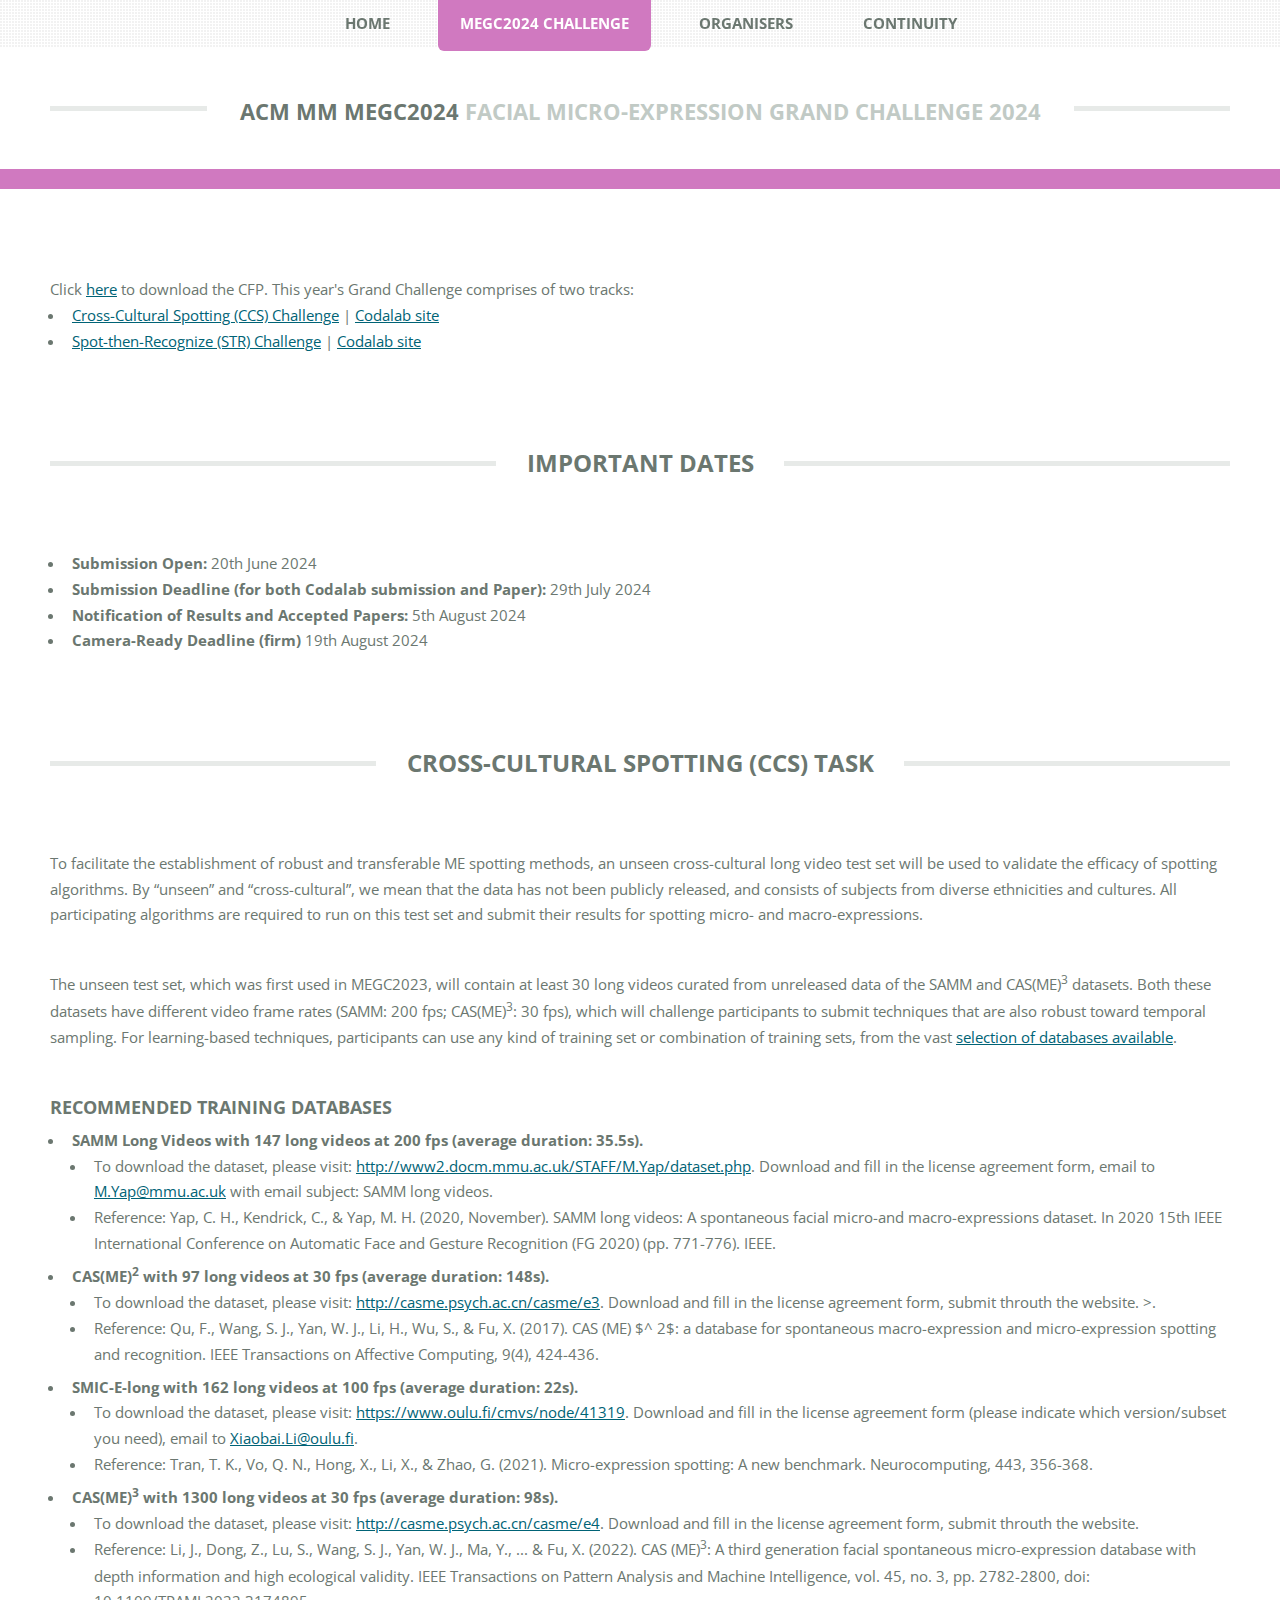
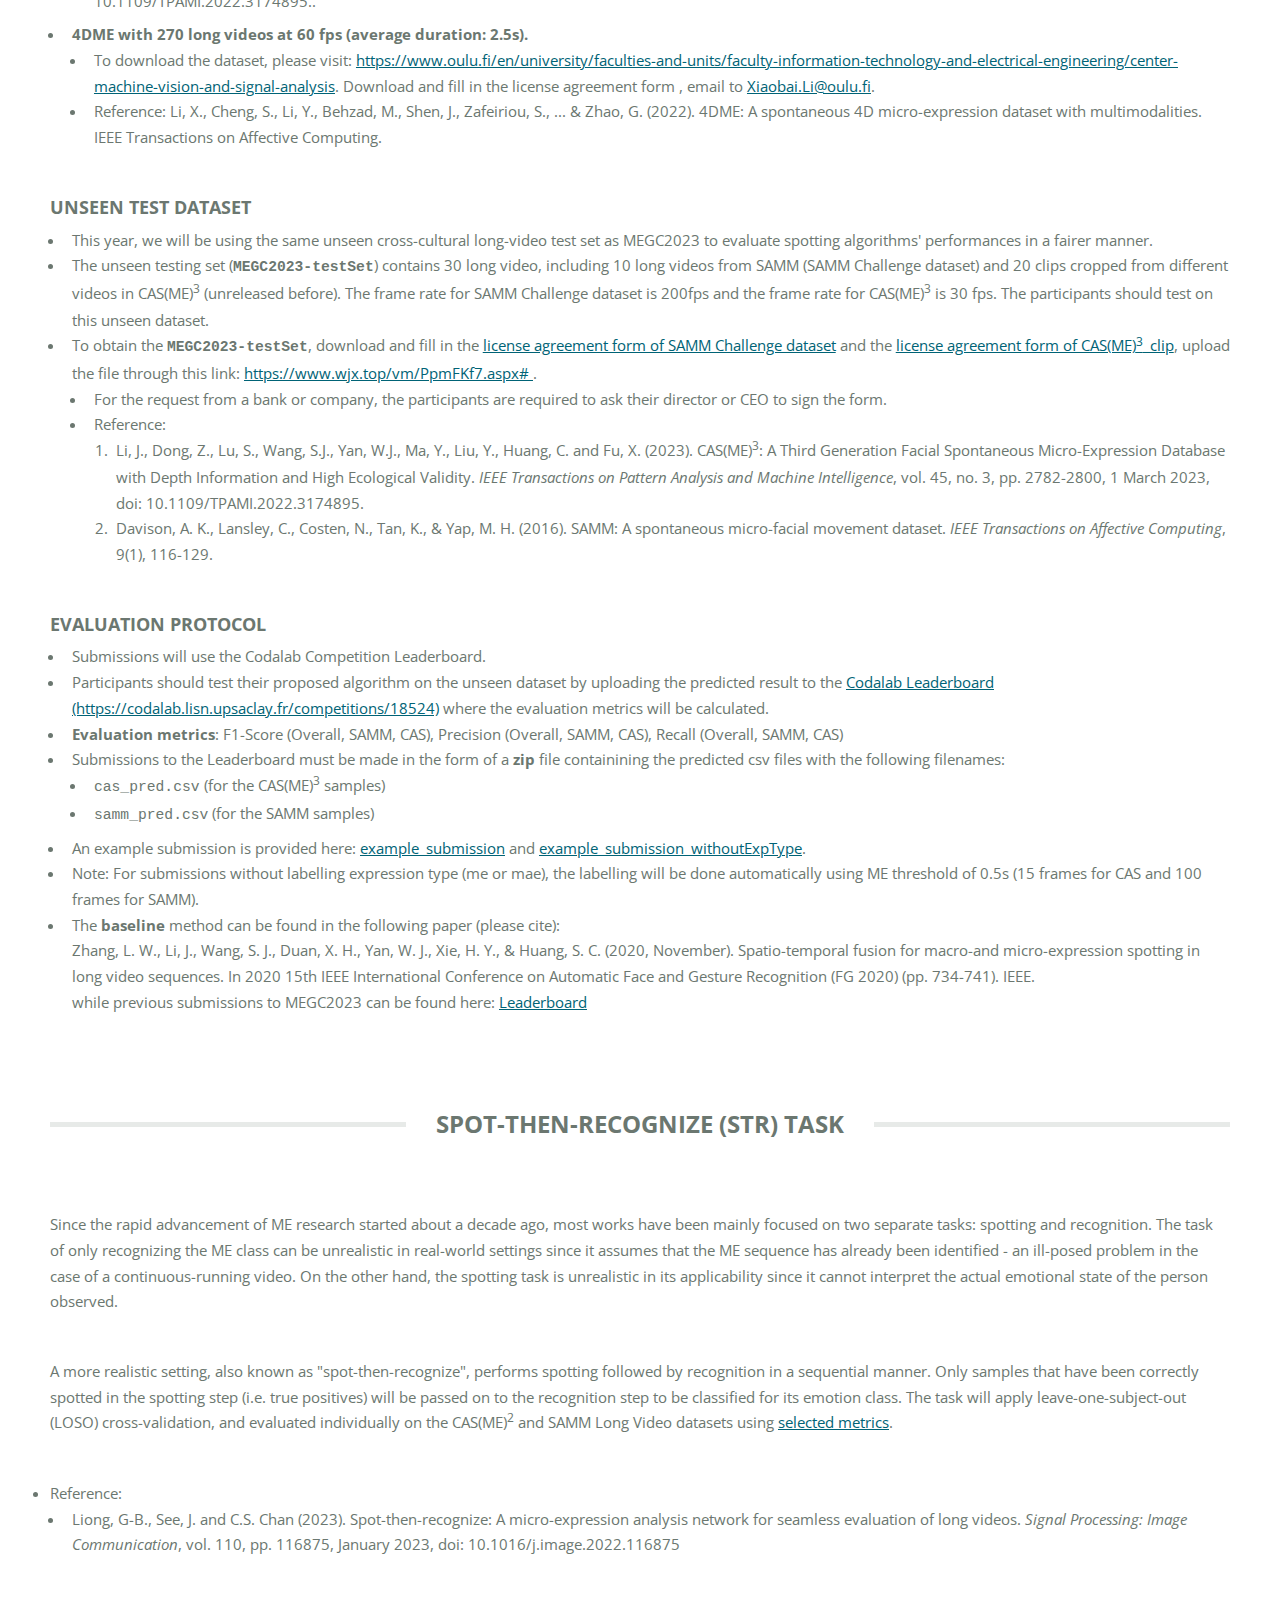
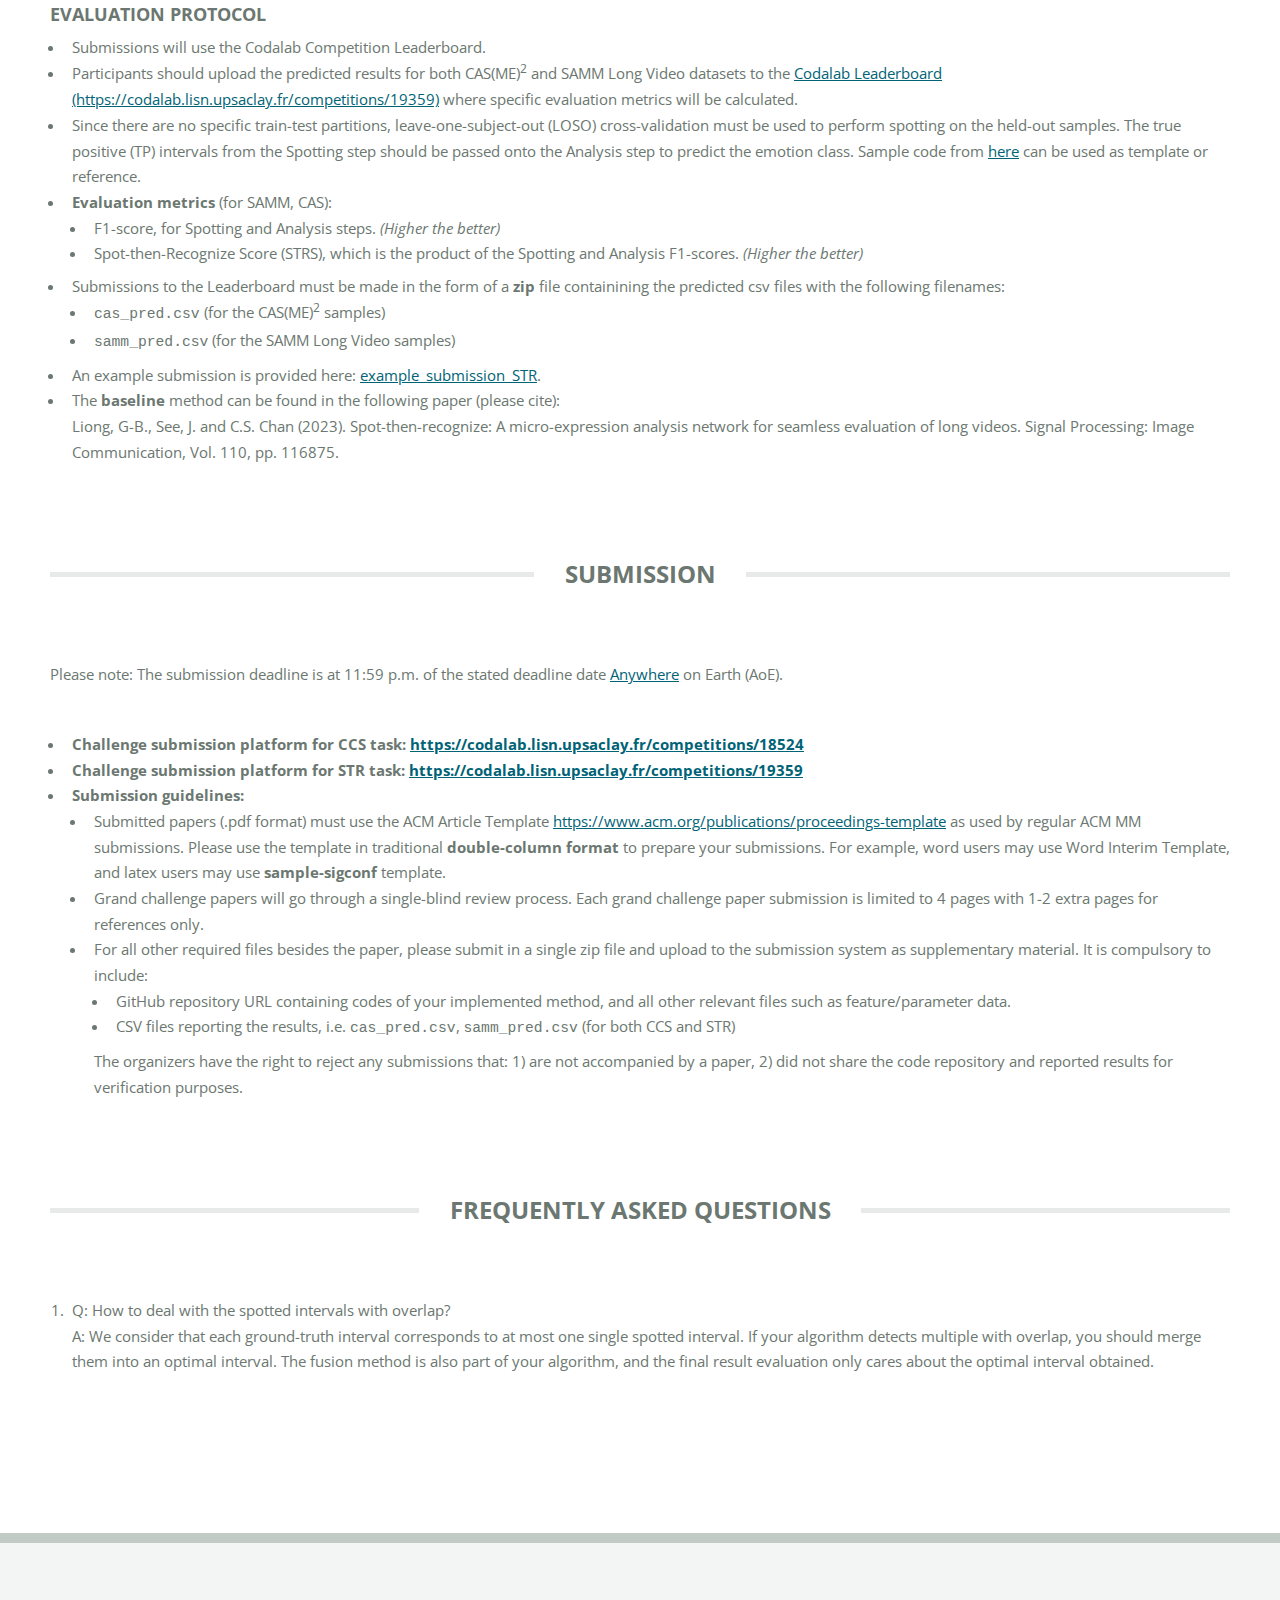
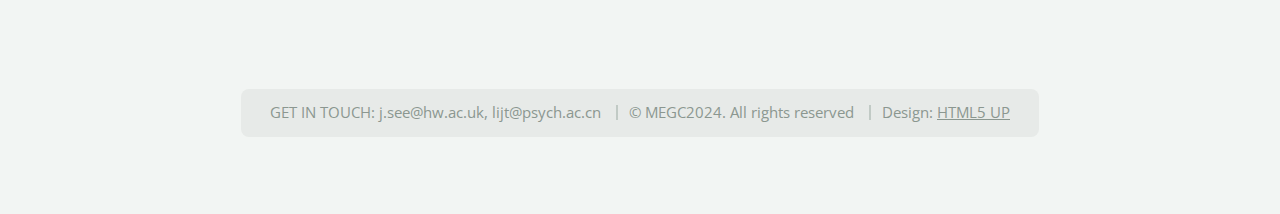
==== challenge.html @ a8433adb "update content" ====
<!DOCTYPE HTML>
<!--
	TXT by HTML5 UP
	html5up.net | @ajlkn
	Free for personal and commercial use under the CCA 3.0 license (html5up.net/license)
-->
<html xmlns="http://www.w3.org/1999/html">
<head>
    <title>ACMMM MEGC2024</title>
    <meta charset="utf-8"/>
    <meta content="width=device-width, initial-scale=1, user-scalable=no" name="viewport"/>
    <link href="assets/css/main.css" rel="stylesheet"/>
</head>
<body class="is-preload">
<div id="page-wrapper">

    <!-- Header -->
    <header id="header">
        <div class="logo container">
            <div>
                <h1><a href="index.html" id="logo">ACM MM MEGC2024 </a></h1>
                <p>Facial Micro-Expression Grand Challenge 2024</p>
            </div>
        </div>
    </header>

    <!-- Nav -->
    <nav id="nav">
        <ul>
            <li><a href="index.html">Home</a></li>
<!--            <li><a href="workshop.html">FME'22 Workshop</a>-->
<!--                <ul>-->
<!--                    <li><a href="workshop.html#agenda">Agenda</a></li>-->
<!--                    <li><a href="workshop.html#submission">Submission</a></li>-->
<!--                </ul>-->
<!--            </li>-->
            <li
                    class="current"><a href="challenge.html">MEGC2024 Challenge</a>
                <ul>
                   <li><a href="challenge.html#CCS">Cross-Cultural Spotting (CCS)</a></li>
                    <li><a href="challenge.html#STR">Spot-then-Recognize (STR)</a></li>
                    <!-- <li><a href="challenge.html#training">Recommended Training Databases</a></li> -->
                    <li><a href="challenge.html#submission">Submission</a></li>
                    <!-- <li><a href="challenge.html#winners">Top three winners</a></li> -->
                    <li><a href="challenge.html#questions">Frequently Asked Questions</a></li>


                </ul>
            </li>
            <!-- <li><a href="workshop.html">FME2023 Workshop</a></li>
            <li><a href="program.html">Program</a></li>-->
            <li><a href="organisers.html">Organisers</a></li>
            <li><a href="review.html">Continuity</a></li>
        </ul>
    </nav>

    <!-- Main -->
    <section id="main">
        <div class="container">

            <!-- Pre-amble section -->
            <section>
                Click <a href="files/CfP_MEGC2024.pdf">here</a> to download the CFP.
                This year's Grand Challenge comprises of two tracks:
                <ul>
                    <li><a href="#CCS">Cross-Cultural Spotting (CCS) Challenge</a> | <a href="https://codalab.lisn.upsaclay.fr/competitions/18524" target="_blank">Codalab site</a></li>
                    <li><a href="#STR">Spot-then-Recognize (STR) Challenge</a> | <a href="https://codalab.lisn.upsaclay.fr/competitions/19359" target="_blank">Codalab site</a></li>
                </ul>
                <!--
                <p><b>UPDATE</b>: The leaderboard will be closing on 13th July, 9:00, Anywhere on Earth (AoE), and the top 3 entries on the leaderboard will be invited to submit papers to the conference by <b>14th July AoE (the official hard deadline of ACM MM grand challenges)</b>.
                </br>
->For anyone outside of the top 3, we highly encourage you to submit to our sister workshop:  <a
                        href="https://megc2023.github.io/workshop.html">https://megc2023.github.io/workshop.html</a>, the submission system for the Facial Micro-Expression workshop is open here: <a
                             href="https://easychair.org/conferences/?conf=fme2023">https://easychair.org/conferences/?conf=fme2023. </a>   </p>

                <p><b>UPDATE</b>: <del>The deadline for submitting your results to the leaderboard will be the same as the paper submission date -<b> 14th July 2023 AOE</b></del>.
                    After this deadline, the leaderboard rankings will be made public. The best submission score from each participant will be used. </p>

<p><b>NOTICE ON EVALUATION</b>: To facilitate paper reviewing, as the leaderboard scores are hidden, participants could state their results using SAMM-LV, CAS(ME)^2, CAS(ME)^3, and/or the MEGC 2022 unseen dataset at the article submission stage. The use of all these datasets for this purpose is not mandatory, and participants are free to choose a subset or another dataset if they wish. Final scores can be added in the camera-ready version.</p>


                 <p><b>[update!!] Leaderboard's closure has been postponed.</b>

                <p><b>[update]</b> The unseen dataset is available for application now! Click <a
                        href="challenge.html#test">here</a> for more detail.

                <p><b>[update]</b> The LeaderBoard is available for result submission now! Click <a
                        href="challenge.html#Eval">here</a> for more detail.
               -->
            </section>

            <!-- Important Dates Section -->
            <section>
                <a name="important-dates"></a>
                <h2 class="major"><span>Important Dates</span></h2>
                <ul>
                    <li><b>Submission Open:</b>
                        20th June 2024 </li>    
                    <li><b>Submission Deadline (for both Codalab submission and Paper):</b>
                        29th July 2024 </li>
                    <li><b>Notification of Results and Accepted Papers:</b>
                        5th August 2024 </li>
                    <li><b>Camera-Ready Deadline (firm)</b>
                        19th August 2024 </li>
                    </ul>                                   
            </section>

            <!-- Track 1 CCS Section -->
            <section>
                <a name="CCS"></a>
                <header class="main">
                    <h2 class="major"><span>Cross-Cultural Spotting (CCS) Task</span></h2>
                </header>

                <p>To facilitate the establishment of robust and transferable ME spotting methods, an unseen cross-cultural long video test set will be used to validate the efficacy of spotting algorithms. By “unseen” and “cross-cultural”, we mean that the data has not been publicly released, and consists of subjects from diverse ethnicities and cultures. All participating algorithms are required to run on this test set and submit their results for spotting micro- and macro-expressions.</p>

                <p>The unseen test set, which was first used in MEGC2023, will contain at least 30 long videos curated from unreleased data of the SAMM and CAS(ME)<sup>3</sup> datasets. Both these datasets have different video frame rates (SAMM: 200 fps; CAS(ME)<sup>3</sup>: 30 fps), which will challenge participants to submit techniques that are also robust toward temporal sampling. For learning-based techniques, participants can use any kind of training set or combination of training sets, from the vast <a href="#training">selection of databases available</a>.</p> 

                <h3>Recommended Training Databases</h3>  <a name="training"></a>
                <uL>
                    <LI><b>SAMM Long Videos with 147 long videos at 200 fps (average duration: 35.5s).</b>
                        <uL>
                            <li> To download the dataset, please visit: <a
                                    href="http://www2.docm.mmu.ac.uk/STAFF/M.Yap/dataset.php">http://www2.docm.mmu.ac.uk/STAFF/M.Yap/dataset.php</a>.
                                Download and fill in the license agreement form, email to <a href="M.Yap@mmu.ac.uk">M.Yap@mmu.ac.uk</a>
                                with email subject: SAMM long videos.
                            </li>
                            <li>
                                Reference: Yap, C. H., Kendrick, C., & Yap, M. H. (2020, November). SAMM long videos: A
                                spontaneous facial micro-and macro-expressions dataset. In 2020 15th IEEE International
                                Conference on Automatic Face and Gesture Recognition (FG 2020) (pp. 771-776). IEEE.
                            </li>
                        </uL>

                    <LI><b> CAS(ME)<sup>2</sup> with 97 long videos at 30 fps (average duration: 148s).</b>
                        <uL>
                            <li> To download the dataset, please visit: <a
                                    href="http://casme.psych.ac.cn/casme/e3">http://casme.psych.ac.cn/casme/e3</a>.  Download and fill in the license agreement form, submit throuth the website.
                            >.
                            </li>
                            <li>
                                Reference: Qu, F., Wang, S. J., Yan, W. J., Li, H., Wu, S., & Fu, X. (2017). CAS (ME) $^
                                2$: a database for spontaneous macro-expression and micro-expression spotting and
                                recognition. IEEE Transactions on Affective Computing, 9(4), 424-436.
                            </li>

                        </uL>

                    <LI><b>SMIC-E-long with 162 long videos at 100 fps (average duration: 22s).</b>
                        <uL>
                            <li> To download the dataset, please visit: <a href="https://www.oulu.fi/cmvs/node/41319">https://www.oulu.fi/cmvs/node/41319</a>.
                                Download and fill in the license agreement form (please indicate which version/subset
                                you need), email to <a href="Xiaobai.Li@oulu.fi">Xiaobai.Li@oulu.fi</a>.
                            </li>
                            <li>
                                Reference: Tran, T. K., Vo, Q. N., Hong, X., Li, X., & Zhao, G. (2021). Micro-expression
                                spotting: A new benchmark. Neurocomputing, 443, 356-368.
                            </li>
                        </uL>
                    <LI><b> CAS(ME)<sup>3</sup> with 1300 long videos at 30 fps (average duration: 98s).</b>
                        <uL>
                            <li> To download the dataset, please visit: <a
                                    href="http://casme.psych.ac.cn/casme/e4">http://casme.psych.ac.cn/casme/e4</a>.
                                Download and fill in the license agreement form, submit throuth the website.
                            </li>
                            <li>
                                Reference: Li, J., Dong, Z., Lu, S., Wang, S. J., Yan, W. J., Ma, Y., ... & Fu, X. (2022). CAS (ME)<sup>3</sup>: A third generation facial spontaneous micro-expression database with depth information and high ecological validity. IEEE Transactions on Pattern Analysis and Machine Intelligence, vol. 45, no. 3, pp. 2782-2800, doi: 10.1109/TPAMI.2022.3174895..
                            </li>

                        </uL>
                    <LI><b> 4DME with 270 long videos at 60 fps (average duration: 2.5s).</b>
                        <uL>
                            <li> To download the dataset, please visit: <a
                                    href="https://www.oulu.fi/en/university/faculties-and-units/faculty-information-technology-and-electrical-engineering/center-machine-vision-and-signal-analysis">https://www.oulu.fi/en/university/faculties-and-units/faculty-information-technology-and-electrical-engineering/center-machine-vision-and-signal-analysis</a>.
                                Download and fill in the license agreement form , email to <a href="Xiaobai.Li@oulu.fi">Xiaobai.Li@oulu.fi</a>.
                            </li>
                            <li>
                                Reference: Li, X., Cheng, S., Li, Y., Behzad, M., Shen, J., Zafeiriou, S., ... & Zhao, G. (2022). 4DME: A spontaneous 4D micro-expression dataset with multimodalities. IEEE Transactions on Affective Computing.
                            </li>

                        </uL>


                </uL>
                <p></p>

                <h3>Unseen Test Dataset</h3>  <a name="test"></a>
                <ul>
                    <li>This year, we will be using the same unseen cross-cultural long-video test set as MEGC2023 to evaluate spotting algorithms' performances in a fairer manner.

                    <li>The unseen testing set (<code><b>MEGC2023-testSet</b></code>) contains 30 long video, including 10 long videos from
                        SAMM
                        (SAMM Challenge dataset) and 20 clips cropped from different videos in CAS(ME)<sup>3</sup> (unreleased before). The
                        frame rate for SAMM Challenge dataset is 200fps and the frame rate for CAS(ME)<sup>3</sup> is 30 fps. The participants should test on this unseen dataset.
                    <LI>To obtain the <code><b>MEGC2023-testSet</b></code>, download and fill in the <a
                            href="files/SAMM_ReleaseAgreementV2.pdf">license agreement form of SAMM Challenge
                        dataset</a> and
                        the <a href="files/CAS3_clip_ReleaseAgreement.pdf">license agreement form of CAS(ME)<sup>3</sup>_clip</a>,
                        upload the file through this
                        link: <a href="https://www.wjx.top/vm/PpmFKf7.aspx# ">https://www.wjx.top/vm/PpmFKf7.aspx# </a>.

                        <uL>
                            <li> For the request from a bank or company, the participants are required to ask their director or
                                CEO to sign the form.
                            </li>
                            <li> Reference:
                                <ol>
                                    <li> Li, J., Dong, Z., Lu, S., Wang, S.J., Yan, W.J., Ma, Y., Liu, Y., Huang, C. and
                                        Fu, X. (2023). CAS(ME)<sup>3</sup>: A Third Generation Facial Spontaneous
                                        Micro-Expression Database with Depth Information and High Ecological Validity.
                                        <i>IEEE Transactions on Pattern Analysis and Machine Intelligence</i>, vol. 45, no. 3, pp. 2782-2800, 1 March 2023, doi: 10.1109/TPAMI.2022.3174895.
                                    </li>
                                    <li> Davison, A. K., Lansley, C., Costen, N., Tan, K., & Yap, M. H. (2016). SAMM: A
                                        spontaneous micro-facial movement dataset. <i>IEEE Transactions on Affective
                                        Computing</i>, 9(1),
                                        116-129.
                                    </li>
                                </ol>

                            </li>


                        </uL>
                </LI>
                </uL>

                <p></p>
                <h3>Evaluation Protocol</h3>  <a name="CCS-eval"></a>
                <ul>
                    <li>Submissions will use the Codalab Competition Leaderboard.</li>                   
                    <li>Participants should test their proposed algorithm on the unseen dataset by uploading the predicted result
                        to the <a href="https://codalab.lisn.upsaclay.fr/competitions/18524">Codalab Leaderboard (https://codalab.lisn.upsaclay.fr/competitions/18524)</a> where the evaluation metrics will be calculated.
                    </li>
                    <li><b>Evaluation metrics</b>: F1-Score (Overall, SAMM, CAS), Precision (Overall, SAMM, CAS), Recall (Overall, SAMM, CAS)</li>
                    <li>Submissions to the Leaderboard must be made in the form of a <b>zip</b> file containining the predicted csv files with the following filenames:<br />
                        <ul>
                            <li><code>cas_pred.csv</code> (for the CAS(ME)<sup>3</sup> samples)</li>
                            <li><code>samm_pred.csv</code> (for the SAMM samples)</li>
                        </ul>
                    </li>
                    <li>An example submission is provided here: <a href="files/example_submission.zip">example_submission</a>
                           and <a href="files/example_submission_withoutExpType.zip">example_submission_withoutExpType</a>.
                    </li>
                    <li>Note: For submissions without labelling expression type (me or mae), the labelling
                        will be done automatically using ME threshold of 0.5s (15 frames for CAS and 100
                        frames for SAMM).
                    </li>
                    <li>The <b>baseline</b> method can be found in the following paper (please cite): 
                        <br/>
                        Zhang, L. W., Li, J., Wang, S. J., Duan, X. H., Yan, W. J., Xie, H. Y., & Huang, S. C. (2020, November). Spatio-temporal fusion for macro-and micro-expression spotting in long video sequences. In 2020 15th IEEE International Conference on Automatic Face and Gesture Recognition (FG 2020) (pp. 734-741). IEEE.
                        <br>
                        while previous submissions to MEGC2023 can be found here: <a
                            href="https://codalab.lisn.upsaclay.fr/competitions/14254">Leaderboard</a>
                    </li>        
                </ul>
                    <!--
                    <Li><b>submission stage</b>: TBD
                        <ul>
                            <li> The participants could upload the result and then the Leaderboards will
                                calculate the metrics.

                            <li> The evaluation result of other participants and the ranking will not be provided
                                during this stage. You could compare your result with the provided baseline result.
                            </li>
                        </ul>
                    <Li><b>Live Leaderboard stage</b>: TBD
                        <ul>
                            <li> Results uploaded after submission deadline will not be considered by ACM MEGC2023 for the
                                final ranking of the competition.
                            <li>However, any research team interested in the spotting task can upload results to
                                validate the performance of their method.
                            <li> The leaderboard will calculate and display the uploaded results and real-time
                                ranking.
                        </ul>
                    -->
                </ul>
            </section>
            
            <!-- Track 2 STR Section -->
            <section>
                <a name="STR"></a>
                <header class="main">
                    <h2 class="major"><span>Spot-then-Recognize (STR) Task</span></h2>
                </header>

                <p>Since the rapid advancement of ME research started about a decade ago, most works have been mainly focused on two separate tasks: spotting and recognition. The task of only recognizing the ME class can be unrealistic in real-world settings since it assumes that the ME sequence has already been identified - an ill-posed problem in the case of a continuous-running video. On the other hand, the spotting task is unrealistic in its applicability since it cannot interpret the actual emotional state of the person observed. 
                </p>
                    
                <p>A more realistic setting, also known as "spot-then-recognize", performs spotting followed by recognition in a sequential manner. Only samples that have been correctly spotted in the spotting step (i.e. true positives) will be passed on to the recognition step to be classified for its emotion class.
                The task will apply leave-one-subject-out (LOSO) cross-validation, and evaluated individually on the CAS(ME)<sup>2</sup> and SAMM Long Video datasets using <a href="#STR-eval">selected metrics</a>.</p> 

                <li>Reference:
                    <ul>
                        <li>Liong, G-B., See, J. and C.S. Chan (2023). Spot-then-recognize: A micro-expression analysis network for seamless evaluation
                            of long videos.
                         <i>Signal Processing: Image Communication</i>, vol. 110, pp. 116875, January 2023, doi: 10.1016/j.image.2022.116875
                         </li>
                     </ul>
                </li>

                <p></p>
                <a name="STR-eval"></a>
                <h3>Evaluation Protocol</h3>
                <ul>
                    <li>Submissions will use the Codalab Competition Leaderboard.</li>                   
                    <li>Participants should upload the predicted results for both CAS(ME)<sup>2</sup> and SAMM Long Video datasets to the <a href="https://codalab.lisn.upsaclay.fr/competitions/19359">Codalab Leaderboard (https://codalab.lisn.upsaclay.fr/competitions/19359)</a>    
                        where specific evaluation metrics will be calculated.
                    </li>
                    <li>Since there are no specific train-test partitions, leave-one-subject-out (LOSO) cross-validation must be used to perform spotting on the held-out samples. 
                        The true positive (TP) intervals from the Spotting step should be passed onto the Analysis step to predict the emotion class. Sample code from <a href="https://github.com/genbing99/MEAN_Spot-then-recognize" target="_blank">here</a> can be used as template or reference.</li> 
                    <li><b>Evaluation metrics</b> (for SAMM, CAS): 
                        <ul>
                            <li>F1-score, for Spotting and Analysis steps. <em>(Higher the better)</em></li>
                            <li>Spot-then-Recognize Score (STRS), which is the product of the Spotting and Analysis F1-scores. <em>(Higher the better)</em></li>
                        </ul>
                    </li>
                    <li>Submissions to the Leaderboard must be made in the form of a <b>zip</b> file containining the predicted csv files with the following filenames:<br />
                        <ul>
                            <li><code>cas_pred.csv</code> (for the CAS(ME)<sup>2</sup> samples)</li>
                            <li><code>samm_pred.csv</code> (for the SAMM Long Video samples)</li>
                        </ul>
                    </li>
                    <li>An example submission is provided here: <a href="files/example_submission_STR.zip">example_submission_STR</a>.</li>
                    <li>The <b>baseline</b> method can be found in the following paper (please cite): 
                        <br/>
                        Liong, G-B., See, J. and C.S. Chan (2023). Spot-then-recognize: A micro-expression analysis network for seamless evaluation
                        of long videos. Signal Processing: Image Communication, Vol. 110, pp. 116875.
                    </li>        
                </ul>
            </section>

            <!-- Submission Section -->
            <section>
                <a name="submission"></a>
                <h2 class="major"><span>Submission</span></h2>
                <p> Please note: The submission deadline is at 11:59 p.m. of the stated deadline date <a
                        href="https://www.timeanddate.com/time/zones/aoe">Anywhere</a> on Earth (AoE).</p>
                <ul>
                    <li><b>Challenge submission platform for CCS task: <a href="https://codalab.lisn.upsaclay.fr/competitions/18524">https://codalab.lisn.upsaclay.fr/competitions/18524</a></b></li> 
                    <li><b>Challenge submission platform for STR task: <a href="https://codalab.lisn.upsaclay.fr/competitions/19359">https://codalab.lisn.upsaclay.fr/competitions/19359</a></b></li>                
                    <li><b>Submission guidelines:</b>
                        <ul>
                            <li>Submitted papers (.pdf format) must use the ACM Article Template <a
                                href="https://www.acm.org/publications/proceedings-template">https://www.acm.org/publications/proceedings-template</a>
                                as used by regular ACM MM submissions. Please use the template in traditional <b>double-column
                                format</b> to prepare your submissions. For example, word users may use Word Interim
                                Template, and latex users may use <b>sample-sigconf</b> template.
                            <li>Grand challenge papers will go through a single-blind review process. Each grand
                                challenge paper submission is limited to 4 pages with 1-2 extra pages for references only.
                            <li>For all other required files besides the paper, please submit in a
                                single zip file and upload to the submission system as supplementary material. It is compulsory to include:
                                <ul>
                                    <li>GitHub repository URL containing codes of your implemented method, and all other
                                        relevant files such as feature/parameter data.</li>
                                    <li>CSV files reporting the results, i.e.
                                        <code>cas_pred.csv</code>, <code>samm_pred.csv</code> (for both CCS and STR)</li>
                                </ul>
                                The organizers have the right to reject any submissions that: 1) are not accompanied by a paper,
                                2) did not share the code repository and reported results for verification purposes. 
                            </li>
                        </uL>

                </li>
                </ul>
            </section>

            <!--
            <section>
                 <h2 class="major"><span>Top three winners</span></h2><a name="winners"></a>
  <style type="text/css">
                        .tg {
                            border-collapse: collapse;
                            border-spacing: 0;
                        }

                        .tg td {
                            border-color: black;
                            border-style: solid;
                            border-width: 1px;
                            font-family: Arial, sans-serif;
                            font-size: 14px;
                            overflow: hidden;
                            padding: 10px 5px;
                            word-break: normal;
                        }

                        .tg th {
                            border-color: black;
                            border-style: solid;
                            border-width: 1px;
                            font-family: Arial, sans-serif;
                            font-size: 14px;
                            font-weight: normal;
                            overflow: hidden;
                            padding: 10px 5px;
                            word-break: normal;
                        }

                        .tg .tg-8sni {
                            border-color: #333333;
                            text-align: center;
                            vertical-align: bottom
                        }

                        .tg .tg-j2c8 {
                            background-color: #f8ff00;
                            border-color: #333333;
                            font-weight: bold;
                            text-align: center;
                            vertical-align: bottom
                        }

                        .tg .tg-9ydz {
                            border-color: #333333;
                            font-weight: bold;
                            text-align: center;
                            vertical-align: top
                        }

                        .tg .tg-w3y9 {
                            border-color: #333333;
                            font-weight: bold;
                            text-align: center;
                            vertical-align: bottom
                        }
                    </style>
                 <table class = "tg">
  <thead>
    <tr>
        <th>Rank</th>
      <th>Contestant</th>
      <th>Affiliation</th>
      <th>Article Title</th>
      <th>GitHub Link</th>
    </tr>
  </thead>
  <tbody>
    <tr>
        <td><strong>1st Place</strong></td>
        <td>Ke Xu<sup>1,2</sup>, Kang Chen<sup>1,3</sup>, Licai Sun<sup>1,2</sup>, Zheng Lian<sup>1,2</sup>, Bin Liu<sup>1,2</sup>, Gong Chen<sup>1,2</sup>, Haiyang Sun<sup>1,2</sup>, Mingyu Xu<sup>1,2</sup>, and Jianhua Tao<sup>4,5</sup>
</td>

        <td class = "cell">
          <div> 1 The State Key Laboratory of Multimodal Artificial Intelligence Systems, Institute of Automation, Chinese Academy of Sciences
</div>
           <div>2 University of Chinese Academy of Sciences
 </div>
            <div>3 Peking University
 </div>
            <div>4 Department of Automation, Tsinghua University
 </div>
            <div>5 Beijing National Research Center for Information Science and Technology, Tsinghua University
                 </div>

</td>
      <td><a href="https://doi.org/10.1145/3581783.3612868">Integrating VideoMAE based model and Optical Flow for Micro- and Macro-expression Spotting</a>
</td>
      <td><a href="https://github.com/AAAuthenticator/MESpotting">https://github.com/AAAuthenticator/MESpotting</a></td>
    </tr>
    <tr>
        <td><strong>2nd Place</strong></td>
      <td>Wenfeng Qin, Bochao Zou, Xin Li, Weiping Wang, Huimin Ma
</td>
      <td >
          University of Science and Technology Beijing

</td>
      <td><a href="https://doi.org/10.1145/3581783.3612853">Micro-Expression Spotting with Face Alignment and Optical Flow</a>

</td>
      <td><a href="https://github.com/qin123xyz/MEGC2023_macro-and-micro-expression-spotting">https://github.com/qin123xyz/MEGC2023_macro-and-micro-expression-spotting</a></td>
    </tr>
    <tr>
        <td><strong>3rd Place</strong></td>
      <td>Jun Yu<sup>1</sup>, Zhongpeng Cai<sup>1</sup>, Shenshen Du<sup>1</sup>, Xiaxin Shen<sup>1</sup>, Lei Wang<sup>1</sup>, and Fang Gao<sup>2</sup>

 <td class = "cell">
          <div> 1 University of Science and Technology of China
</div>
           <div>2 Guangxi University
 </div>


</td>
      <td><a href="https://doi.org/10.1145/3581783.3612861">Efficient Micro-Expression Spotting Based on Main Directional Mean Optical Flow Feature</a>

</td>
      <td><a href="https://github.com/CZP-1/MEGC2023-3rd">https://github.com/CZP-1/MEGC2023-3rd</a></td>
    </tr>
  </tbody>
</table>

            </LI>

            </section>
            -->

            <section>
                <h2 class="major"><span>Frequently Asked Questions</span></h2>
                <a name="questions"></a>
                <OL>
                    <li>Q: How to deal with the spotted intervals with overlap? <br/>
                        A: We consider that each ground-truth interval corresponds to at most one single spotted
                        interval. If your algorithm detects multiple with overlap, you should merge them into an optimal
                        interval. The fusion method is also part of your algorithm, and the final result evaluation only
                        cares about the optimal interval obtained.
                    </li>


                </OL>


                <br/>
            </section>


        </div>
    </section>
    <footer id="footer">
        <!-- Copyright -->
        <div id="copyright">
            <ul class="menu">
                <li>GET IN TOUCH: j.see@hw.ac.uk, lijt@psych.ac.cn</li>
                <li>&copy; MEGC2024. All rights reserved</li>
                <li>Design: <a href="http://html5up.net">HTML5 UP</a></li>
            </ul>
        </div>

    </footer>


</div>

<!-- Scripts -->
<!-- Scripts -->
<script src="assets/js/jquery.min.js"></script>
<script src="assets/js/jquery.dropotron.min.js"></script>
<script src="assets/js/jquery.scrolly.min.js"></script>
<script src="assets/js/browser.min.js"></script>
<script src="assets/js/breakpoints.min.js"></script>
<script src="assets/js/util.js"></script>
<script src="assets/js/main.js"></script>

</body>
</html>
---- assets/css/main.css ----
@import url("fontawesome-all.min.css");
@import url("https://fonts.googleapis.com/css?family=Open+Sans:400,400italic,700,700italic|Open+Sans+Condensed:700");

/*
	TXT by HTML5 UP
	html5up.net | @ajlkn
	Free for personal and commercial use under the CCA 3.0 license (html5up.net/license)
*/

html, body, div, span, applet, object,
iframe, h1, h2, h3, h4, h5, h6, p, blockquote,
pre, a, abbr, acronym, address, big, cite,
code, del, dfn, em, img, ins, kbd, q, s, samp,
small, strike, strong, sub, sup, tt, var, b,
u, i, center, dl, dt, dd, ol, ul, li, fieldset,
form, label, legend, table, caption, tbody,
tfoot, thead, tr, th, td, article, aside,
canvas, details, embed, figure, figcaption,
footer, header, hgroup, menu, nav, output, ruby,
section, summary, time, mark, audio, video {
	margin: 0;
	padding: 0;
	border: 0;
	font-size: 100%;
	font: inherit;
	vertical-align: baseline;}

article, aside, details, figcaption, figure,
footer, header, hgroup, menu, nav, section {
	display: block;}

body {
	line-height: 1;
}

ol, ul {
	list-style: none;
}

blockquote, q {
	quotes: none;
}

	blockquote:before, blockquote:after, q:before, q:after {
		content: '';
		content: none;
	}

table {
	border-collapse: collapse;
	border-spacing: 0;
}

body {
	-webkit-text-size-adjust: none;
}

mark {
	background-color: transparent;
	color: inherit;
}

input::-moz-focus-inner {
	border: 0;
	padding: 0;
}

input, select, textarea {
	-moz-appearance: none;
	-webkit-appearance: none;
	-ms-appearance: none;
	appearance: none;
}

/* Basic */

	html {
		box-sizing: border-box;
	}

	*, *:before, *:after {
		box-sizing: inherit;
	}

	body {
		background: #f2f5f3;
	}

		body.is-preload *, body.is-preload *:before, body.is-preload *:after {
			-moz-animation: none !important;
			-webkit-animation: none !important;
			-ms-animation: none !important;
			animation: none !important;
			-moz-transition: none !important;
			-webkit-transition: none !important;
			-ms-transition: none !important;
			transition: none !important;
		}

	body, input, textarea, select {
		font-family: 'Open Sans', sans-serif;
		font-weight: 400;
		color: #6b7770;
		font-size: 13pt;
		line-height: 2em;
	}

	h1, h2, h3, h4, h5, h6 {
		font-family: 'Open Sans Condensed', sans-serif;
		font-weight: 700;
		text-transform: uppercase;
		color: #6b7770;
		margin: 0 0 0.5em 0;
		line-height: 1.3;
	}

	h1 a, h2 a, h3 a, h4 a, h5 a, h6 a {
		text-decoration: none;
		color: inherit;
	}

	h2 {
		font-size: 1.65em;
	}

		h2.major {
			position: relative;
			border-top: solid 5px #e7eae8;
			font-size: 1.65em;
			text-align: center;
			margin: 0 0 3em 0;
			top: 0.775em;
		}

			h2.major span {
				background: #fff;
				position: relative;
				display: inline-block;
				top: -0.775em;
				padding: 0 1.25em 0 1.25em;
			}

	h3, h4 {
		font-size: 1.25em;
	}

	a {
		color: #006376;
		text-decoration: underline;
	}

		a:hover {
			text-decoration: none;
		}

	b, strong {
		font-weight: 700;
		color: #6b7770;
	}

	i, em {
		font-style: italic;
	}

	br.clear {
		clear: both;
	}

	sub {
		position: relative;
		top: 0.5em;
		font-size: 0.8em;
	}

	sup {
		position: relative;
		top: -0.5em;
		font-size: 0.8em;
	}

	hr {
		border: 0;
		border-top: solid 2px #E7EAE8;
		margin: 0 0 3em 0;
	}

	blockquote {
		border-left: solid 5px #E7EAE8;
		padding: 1em 0 1em 1.5em;
		font-style: italic;
	}

	p, ul, ol, dl, table {
		margin-bottom: 3em;
	}

/* Section/Article */

	section, article {
		margin-bottom: 6em;
	}

		section > :last-child, section:last-child, article > :last-child, article:last-child {
			margin-bottom: 0;
		}

	header > p {
		display: block;
		font-family: 'Open Sans Condensed', sans-serif;
		font-weight: 700;
		text-transform: uppercase;
		color: #c1cac5;
	}

/* Container */

	.container {
		margin: 0 auto;
		max-width: 100%;
		width: 64em;
	}

		@media screen and (max-width: 1680px) {

			.container {
				width: 75em;
			}

		}

		@media screen and (max-width: 1280px) {

			.container {
				width: calc(100% - 100px);
			}

		}

		@media screen and (max-width: 980px) {

			.container {
				width: calc(100% - 100px);
			}

		}

		@media screen and (max-width: 736px) {

			.container {
				width: calc(100% - 40px);
			}

		}

		@media screen and (max-width: 360px) {

			.container {
				width: calc(100% - 30px);
			}

		}

/* Row */

	.row {
		display: flex;
		flex-wrap: wrap;
		box-sizing: border-box;
		align-items: stretch;
	}

		.row > * {
			box-sizing: border-box;
		}

		.row.gtr-uniform > * > :last-child {
			margin-bottom: 0;
		}

		.row.aln-left {
			justify-content: flex-start;
		}

		.row.aln-center {
			justify-content: center;
		}

		.row.aln-right {
			justify-content: flex-end;
		}

		.row.aln-top {
			align-items: flex-start;
		}

		.row.aln-middle {
			align-items: center;
		}

		.row.aln-bottom {
			align-items: flex-end;
		}

		.row > .imp {
			order: -1;
		}

		.row > .col-1 {
			width: 8.33333%;
		}

		.row > .off-1 {
			margin-left: 8.33333%;
		}

		.row > .col-2 {
			width: 16.66667%;
		}

		.row > .off-2 {
			margin-left: 16.66667%;
		}

		.row > .col-3 {
			width: 25%;
		}

		.row > .off-3 {
			margin-left: 25%;
		}

		.row > .col-4 {
			width: 33.33333%;
		}

		.row > .off-4 {
			margin-left: 33.33333%;
		}

		.row > .col-5 {
			width: 41.66667%;
		}

		.row > .off-5 {
			margin-left: 41.66667%;
		}

		.row > .col-6 {
			width: 50%;
		}

		.row > .off-6 {
			margin-left: 50%;
		}

		.row > .col-7 {
			width: 58.33333%;
		}

		.row > .off-7 {
			margin-left: 58.33333%;
		}

		.row > .col-8 {
			width: 66.66667%;
		}

		.row > .off-8 {
			margin-left: 66.66667%;
		}

		.row > .col-9 {
			width: 75%;
		}

		.row > .off-9 {
			margin-left: 75%;
		}

		.row > .col-10 {
			width: 83.33333%;
		}

		.row > .off-10 {
			margin-left: 83.33333%;
		}

		.row > .col-11 {
			width: 91.66667%;
		}

		.row > .off-11 {
			margin-left: 91.66667%;
		}

		.row > .col-12 {
			width: 100%;
		}

		.row > .off-12 {
			margin-left: 100%;
		}

		.row.gtr-0 {
			margin-top: 0px;
			margin-left: 0px;
		}

			.row.gtr-0 > * {
				padding: 0px 0 0 0px;
			}

			.row.gtr-0.gtr-uniform {
				margin-top: 0px;
			}

				.row.gtr-0.gtr-uniform > * {
					padding-top: 0px;
				}

		.row.gtr-25 {
			margin-top: -12.5px;
			margin-left: -12.5px;
		}

			.row.gtr-25 > * {
				padding: 12.5px 0 0 12.5px;
			}

			.row.gtr-25.gtr-uniform {
				margin-top: -12.5px;
			}

				.row.gtr-25.gtr-uniform > * {
					padding-top: 12.5px;
				}

		.row.gtr-50 {
			margin-top: -25px;
			margin-left: -25px;
		}

			.row.gtr-50 > * {
				padding: 25px 0 0 25px;
			}

			.row.gtr-50.gtr-uniform {
				margin-top: -25px;
			}

				.row.gtr-50.gtr-uniform > * {
					padding-top: 25px;
				}

		.row {
			margin-top: -50px;
			margin-left: -50px;
		}

			.row > * {
				padding: 50px 0 0 50px;
			}

			.row.gtr-uniform {
				margin-top: -50px;
			}

				.row.gtr-uniform > * {
					padding-top: 50px;
				}

		.row.gtr-150 {
			margin-top: -75px;
			margin-left: -75px;
		}

			.row.gtr-150 > * {
				padding: 75px 0 0 75px;
			}

			.row.gtr-150.gtr-uniform {
				margin-top: -75px;
			}

				.row.gtr-150.gtr-uniform > * {
					padding-top: 75px;
				}

		.row.gtr-200 {
			margin-top: -100px;
			margin-left: -100px;
		}

			.row.gtr-200 > * {
				padding: 100px 0 0 100px;
			}

			.row.gtr-200.gtr-uniform {
				margin-top: -100px;
			}

				.row.gtr-200.gtr-uniform > * {
					padding-top: 100px;
				}

		@media screen and (max-width: 1680px) {

			.row {
				display: flex;
				flex-wrap: wrap;
				box-sizing: border-box;
				align-items: stretch;
			}

				.row > * {
					box-sizing: border-box;
				}

				.row.gtr-uniform > * > :last-child {
					margin-bottom: 0;
				}

				.row.aln-left {
					justify-content: flex-start;
				}

				.row.aln-center {
					justify-content: center;
				}

				.row.aln-right {
					justify-content: flex-end;
				}

				.row.aln-top {
					align-items: flex-start;
				}

				.row.aln-middle {
					align-items: center;
				}

				.row.aln-bottom {
					align-items: flex-end;
				}

				.row > .imp-xlarge {
					order: -1;
				}

				.row > .col-1-xlarge {
					width: 8.33333%;
				}

				.row > .off-1-xlarge {
					margin-left: 8.33333%;
				}

				.row > .col-2-xlarge {
					width: 16.66667%;
				}

				.row > .off-2-xlarge {
					margin-left: 16.66667%;
				}

				.row > .col-3-xlarge {
					width: 25%;
				}

				.row > .off-3-xlarge {
					margin-left: 25%;
				}

				.row > .col-4-xlarge {
					width: 33.33333%;
				}

				.row > .off-4-xlarge {
					margin-left: 33.33333%;
				}

				.row > .col-5-xlarge {
					width: 41.66667%;
				}

				.row > .off-5-xlarge {
					margin-left: 41.66667%;
				}

				.row > .col-6-xlarge {
					width: 50%;
				}

				.row > .off-6-xlarge {
					margin-left: 50%;
				}

				.row > .col-7-xlarge {
					width: 58.33333%;
				}

				.row > .off-7-xlarge {
					margin-left: 58.33333%;
				}

				.row > .col-8-xlarge {
					width: 66.66667%;
				}

				.row > .off-8-xlarge {
					margin-left: 66.66667%;
				}

				.row > .col-9-xlarge {
					width: 75%;
				}

				.row > .off-9-xlarge {
					margin-left: 75%;
				}

				.row > .col-10-xlarge {
					width: 83.33333%;
				}

				.row > .off-10-xlarge {
					margin-left: 83.33333%;
				}

				.row > .col-11-xlarge {
					width: 91.66667%;
				}

				.row > .off-11-xlarge {
					margin-left: 91.66667%;
				}

				.row > .col-12-xlarge {
					width: 100%;
				}

				.row > .off-12-xlarge {
					margin-left: 100%;
				}

				.row.gtr-0 {
					margin-top: 0px;
					margin-left: 0px;
				}

					.row.gtr-0 > * {
						padding: 0px 0 0 0px;
					}

					.row.gtr-0.gtr-uniform {
						margin-top: 0px;
					}

						.row.gtr-0.gtr-uniform > * {
							padding-top: 0px;
						}

				.row.gtr-25 {
					margin-top: -12.5px;
					margin-left: -12.5px;
				}

					.row.gtr-25 > * {
						padding: 12.5px 0 0 12.5px;
					}

					.row.gtr-25.gtr-uniform {
						margin-top: -12.5px;
					}

						.row.gtr-25.gtr-uniform > * {
							padding-top: 12.5px;
						}

				.row.gtr-50 {
					margin-top: -25px;
					margin-left: -25px;
				}

					.row.gtr-50 > * {
						padding: 25px 0 0 25px;
					}

					.row.gtr-50.gtr-uniform {
						margin-top: -25px;
					}

						.row.gtr-50.gtr-uniform > * {
							padding-top: 25px;
						}

				.row {
					margin-top: -50px;
					margin-left: -50px;
				}

					.row > * {
						padding: 50px 0 0 50px;
					}

					.row.gtr-uniform {
						margin-top: -50px;
					}

						.row.gtr-uniform > * {
							padding-top: 50px;
						}

				.row.gtr-150 {
					margin-top: -75px;
					margin-left: -75px;
				}

					.row.gtr-150 > * {
						padding: 75px 0 0 75px;
					}

					.row.gtr-150.gtr-uniform {
						margin-top: -75px;
					}

						.row.gtr-150.gtr-uniform > * {
							padding-top: 75px;
						}

				.row.gtr-200 {
					margin-top: -100px;
					margin-left: -100px;
				}

					.row.gtr-200 > * {
						padding: 100px 0 0 100px;
					}

					.row.gtr-200.gtr-uniform {
						margin-top: -100px;
					}

						.row.gtr-200.gtr-uniform > * {
							padding-top: 100px;
						}

		}

		@media screen and (max-width: 1280px) {

			.row {
				display: flex;
				flex-wrap: wrap;
				box-sizing: border-box;
				align-items: stretch;
			}

				.row > * {
					box-sizing: border-box;
				}

				.row.gtr-uniform > * > :last-child {
					margin-bottom: 0;
				}

				.row.aln-left {
					justify-content: flex-start;
				}

				.row.aln-center {
					justify-content: center;
				}

				.row.aln-right {
					justify-content: flex-end;
				}

				.row.aln-top {
					align-items: flex-start;
				}

				.row.aln-middle {
					align-items: center;
				}

				.row.aln-bottom {
					align-items: flex-end;
				}

				.row > .imp-large {
					order: -1;
				}

				.row > .col-1-large {
					width: 8.33333%;
				}

				.row > .off-1-large {
					margin-left: 8.33333%;
				}

				.row > .col-2-large {
					width: 16.66667%;
				}

				.row > .off-2-large {
					margin-left: 16.66667%;
				}

				.row > .col-3-large {
					width: 25%;
				}

				.row > .off-3-large {
					margin-left: 25%;
				}

				.row > .col-4-large {
					width: 33.33333%;
				}

				.row > .off-4-large {
					margin-left: 33.33333%;
				}

				.row > .col-5-large {
					width: 41.66667%;
				}

				.row > .off-5-large {
					margin-left: 41.66667%;
				}

				.row > .col-6-large {
					width: 50%;
				}

				.row > .off-6-large {
					margin-left: 50%;
				}

				.row > .col-7-large {
					width: 58.33333%;
				}

				.row > .off-7-large {
					margin-left: 58.33333%;
				}

				.row > .col-8-large {
					width: 66.66667%;
				}

				.row > .off-8-large {
					margin-left: 66.66667%;
				}

				.row > .col-9-large {
					width: 75%;
				}

				.row > .off-9-large {
					margin-left: 75%;
				}

				.row > .col-10-large {
					width: 83.33333%;
				}

				.row > .off-10-large {
					margin-left: 83.33333%;
				}

				.row > .col-11-large {
					width: 91.66667%;
				}

				.row > .off-11-large {
					margin-left: 91.66667%;
				}

				.row > .col-12-large {
					width: 100%;
				}

				.row > .off-12-large {
					margin-left: 100%;
				}

				.row.gtr-0 {
					margin-top: 0px;
					margin-left: 0px;
				}

					.row.gtr-0 > * {
						padding: 0px 0 0 0px;
					}

					.row.gtr-0.gtr-uniform {
						margin-top: 0px;
					}

						.row.gtr-0.gtr-uniform > * {
							padding-top: 0px;
						}

				.row.gtr-25 {
					margin-top: -10px;
					margin-left: -10px;
				}

					.row.gtr-25 > * {
						padding: 10px 0 0 10px;
					}

					.row.gtr-25.gtr-uniform {
						margin-top: -10px;
					}

						.row.gtr-25.gtr-uniform > * {
							padding-top: 10px;
						}

				.row.gtr-50 {
					margin-top: -20px;
					margin-left: -20px;
				}

					.row.gtr-50 > * {
						padding: 20px 0 0 20px;
					}

					.row.gtr-50.gtr-uniform {
						margin-top: -20px;
					}

						.row.gtr-50.gtr-uniform > * {
							padding-top: 20px;
						}

				.row {
					margin-top: -40px;
					margin-left: -40px;
				}

					.row > * {
						padding: 40px 0 0 40px;
					}

					.row.gtr-uniform {
						margin-top: -40px;
					}

						.row.gtr-uniform > * {
							padding-top: 40px;
						}

				.row.gtr-150 {
					margin-top: -60px;
					margin-left: -60px;
				}

					.row.gtr-150 > * {
						padding: 60px 0 0 60px;
					}

					.row.gtr-150.gtr-uniform {
						margin-top: -60px;
					}

						.row.gtr-150.gtr-uniform > * {
							padding-top: 60px;
						}

				.row.gtr-200 {
					margin-top: -80px;
					margin-left: -80px;
				}

					.row.gtr-200 > * {
						padding: 80px 0 0 80px;
					}

					.row.gtr-200.gtr-uniform {
						margin-top: -80px;
					}

						.row.gtr-200.gtr-uniform > * {
							padding-top: 80px;
						}

		}

		@media screen and (max-width: 980px) {

			.row {
				display: flex;
				flex-wrap: wrap;
				box-sizing: border-box;
				align-items: stretch;
			}

				.row > * {
					box-sizing: border-box;
				}

				.row.gtr-uniform > * > :last-child {
					margin-bottom: 0;
				}

				.row.aln-left {
					justify-content: flex-start;
				}

				.row.aln-center {
					justify-content: center;
				}

				.row.aln-right {
					justify-content: flex-end;
				}

				.row.aln-top {
					align-items: flex-start;
				}

				.row.aln-middle {
					align-items: center;
				}

				.row.aln-bottom {
					align-items: flex-end;
				}

				.row > .imp-medium {
					order: -1;
				}

				.row > .col-1-medium {
					width: 8.33333%;
				}

				.row > .off-1-medium {
					margin-left: 8.33333%;
				}

				.row > .col-2-medium {
					width: 16.66667%;
				}

				.row > .off-2-medium {
					margin-left: 16.66667%;
				}

				.row > .col-3-medium {
					width: 25%;
				}

				.row > .off-3-medium {
					margin-left: 25%;
				}

				.row > .col-4-medium {
					width: 33.33333%;
				}

				.row > .off-4-medium {
					margin-left: 33.33333%;
				}

				.row > .col-5-medium {
					width: 41.66667%;
				}

				.row > .off-5-medium {
					margin-left: 41.66667%;
				}

				.row > .col-6-medium {
					width: 50%;
				}

				.row > .off-6-medium {
					margin-left: 50%;
				}

				.row > .col-7-medium {
					width: 58.33333%;
				}

				.row > .off-7-medium {
					margin-left: 58.33333%;
				}

				.row > .col-8-medium {
					width: 66.66667%;
				}

				.row > .off-8-medium {
					margin-left: 66.66667%;
				}

				.row > .col-9-medium {
					width: 75%;
				}

				.row > .off-9-medium {
					margin-left: 75%;
				}

				.row > .col-10-medium {
					width: 83.33333%;
				}

				.row > .off-10-medium {
					margin-left: 83.33333%;
				}

				.row > .col-11-medium {
					width: 91.66667%;
				}

				.row > .off-11-medium {
					margin-left: 91.66667%;
				}

				.row > .col-12-medium {
					width: 100%;
				}

				.row > .off-12-medium {
					margin-left: 100%;
				}

				.row.gtr-0 {
					margin-top: 0px;
					margin-left: 0px;
				}

					.row.gtr-0 > * {
						padding: 0px 0 0 0px;
					}

					.row.gtr-0.gtr-uniform {
						margin-top: 0px;
					}

						.row.gtr-0.gtr-uniform > * {
							padding-top: 0px;
						}

				.row.gtr-25 {
					margin-top: -12.5px;
					margin-left: -12.5px;
				}

					.row.gtr-25 > * {
						padding: 12.5px 0 0 12.5px;
					}

					.row.gtr-25.gtr-uniform {
						margin-top: -12.5px;
					}

						.row.gtr-25.gtr-uniform > * {
							padding-top: 12.5px;
						}

				.row.gtr-50 {
					margin-top: -25px;
					margin-left: -25px;
				}

					.row.gtr-50 > * {
						padding: 25px 0 0 25px;
					}

					.row.gtr-50.gtr-uniform {
						margin-top: -25px;
					}

						.row.gtr-50.gtr-uniform > * {
							padding-top: 25px;
						}

				.row {
					margin-top: -50px;
					margin-left: -50px;
				}

					.row > * {
						padding: 50px 0 0 50px;
					}

					.row.gtr-uniform {
						margin-top: -50px;
					}

						.row.gtr-uniform > * {
							padding-top: 50px;
						}

				.row.gtr-150 {
					margin-top: -75px;
					margin-left: -75px;
				}

					.row.gtr-150 > * {
						padding: 75px 0 0 75px;
					}

					.row.gtr-150.gtr-uniform {
						margin-top: -75px;
					}

						.row.gtr-150.gtr-uniform > * {
							padding-top: 75px;
						}

				.row.gtr-200 {
					margin-top: -100px;
					margin-left: -100px;
				}

					.row.gtr-200 > * {
						padding: 100px 0 0 100px;
					}

					.row.gtr-200.gtr-uniform {
						margin-top: -100px;
					}

						.row.gtr-200.gtr-uniform > * {
							padding-top: 100px;
						}

		}

		@media screen and (max-width: 736px) {

			.row {
				display: flex;
				flex-wrap: wrap;
				box-sizing: border-box;
				align-items: stretch;
			}

				.row > * {
					box-sizing: border-box;
				}

				.row.gtr-uniform > * > :last-child {
					margin-bottom: 0;
				}

				.row.aln-left {
					justify-content: flex-start;
				}

				.row.aln-center {
					justify-content: center;
				}

				.row.aln-right {
					justify-content: flex-end;
				}

				.row.aln-top {
					align-items: flex-start;
				}

				.row.aln-middle {
					align-items: center;
				}

				.row.aln-bottom {
					align-items: flex-end;
				}

				.row > .imp-small {
					order: -1;
				}

				.row > .col-1-small {
					width: 8.33333%;
				}

				.row > .off-1-small {
					margin-left: 8.33333%;
				}

				.row > .col-2-small {
					width: 16.66667%;
				}

				.row > .off-2-small {
					margin-left: 16.66667%;
				}

				.row > .col-3-small {
					width: 25%;
				}

				.row > .off-3-small {
					margin-left: 25%;
				}

				.row > .col-4-small {
					width: 33.33333%;
				}

				.row > .off-4-small {
					margin-left: 33.33333%;
				}

				.row > .col-5-small {
					width: 41.66667%;
				}

				.row > .off-5-small {
					margin-left: 41.66667%;
				}

				.row > .col-6-small {
					width: 50%;
				}

				.row > .off-6-small {
					margin-left: 50%;
				}

				.row > .col-7-small {
					width: 58.33333%;
				}

				.row > .off-7-small {
					margin-left: 58.33333%;
				}

				.row > .col-8-small {
					width: 66.66667%;
				}

				.row > .off-8-small {
					margin-left: 66.66667%;
				}

				.row > .col-9-small {
					width: 75%;
				}

				.row > .off-9-small {
					margin-left: 75%;
				}

				.row > .col-10-small {
					width: 83.33333%;
				}

				.row > .off-10-small {
					margin-left: 83.33333%;
				}

				.row > .col-11-small {
					width: 91.66667%;
				}

				.row > .off-11-small {
					margin-left: 91.66667%;
				}

				.row > .col-12-small {
					width: 100%;
				}

				.row > .off-12-small {
					margin-left: 100%;
				}

				.row.gtr-0 {
					margin-top: 0px;
					margin-left: 0px;
				}

					.row.gtr-0 > * {
						padding: 0px 0 0 0px;
					}

					.row.gtr-0.gtr-uniform {
						margin-top: 0px;
					}

						.row.gtr-0.gtr-uniform > * {
							padding-top: 0px;
						}

				.row.gtr-25 {
					margin-top: -5px;
					margin-left: -5px;
				}

					.row.gtr-25 > * {
						padding: 5px 0 0 5px;
					}

					.row.gtr-25.gtr-uniform {
						margin-top: -5px;
					}

						.row.gtr-25.gtr-uniform > * {
							padding-top: 5px;
						}

				.row.gtr-50 {
					margin-top: -10px;
					margin-left: -10px;
				}

					.row.gtr-50 > * {
						padding: 10px 0 0 10px;
					}

					.row.gtr-50.gtr-uniform {
						margin-top: -10px;
					}

						.row.gtr-50.gtr-uniform > * {
							padding-top: 10px;
						}

				.row {
					margin-top: -20px;
					margin-left: -20px;
				}

					.row > * {
						padding: 20px 0 0 20px;
					}

					.row.gtr-uniform {
						margin-top: -20px;
					}

						.row.gtr-uniform > * {
							padding-top: 20px;
						}

				.row.gtr-150 {
					margin-top: -30px;
					margin-left: -30px;
				}

					.row.gtr-150 > * {
						padding: 30px 0 0 30px;
					}

					.row.gtr-150.gtr-uniform {
						margin-top: -30px;
					}

						.row.gtr-150.gtr-uniform > * {
							padding-top: 30px;
						}

				.row.gtr-200 {
					margin-top: -40px;
					margin-left: -40px;
				}

					.row.gtr-200 > * {
						padding: 40px 0 0 40px;
					}

					.row.gtr-200.gtr-uniform {
						margin-top: -40px;
					}

						.row.gtr-200.gtr-uniform > * {
							padding-top: 40px;
						}

		}

		@media screen and (max-width: 360px) {

			.row {
				display: flex;
				flex-wrap: wrap;
				box-sizing: border-box;
				align-items: stretch;
			}

				.row > * {
					box-sizing: border-box;
				}

				.row.gtr-uniform > * > :last-child {
					margin-bottom: 0;
				}

				.row.aln-left {
					justify-content: flex-start;
				}

				.row.aln-center {
					justify-content: center;
				}

				.row.aln-right {
					justify-content: flex-end;
				}

				.row.aln-top {
					align-items: flex-start;
				}

				.row.aln-middle {
					align-items: center;
				}

				.row.aln-bottom {
					align-items: flex-end;
				}

				.row > .imp-xsmall {
					order: -1;
				}

				.row > .col-1-xsmall {
					width: 8.33333%;
				}

				.row > .off-1-xsmall {
					margin-left: 8.33333%;
				}

				.row > .col-2-xsmall {
					width: 16.66667%;
				}

				.row > .off-2-xsmall {
					margin-left: 16.66667%;
				}

				.row > .col-3-xsmall {
					width: 25%;
				}

				.row > .off-3-xsmall {
					margin-left: 25%;
				}

				.row > .col-4-xsmall {
					width: 33.33333%;
				}

				.row > .off-4-xsmall {
					margin-left: 33.33333%;
				}

				.row > .col-5-xsmall {
					width: 41.66667%;
				}

				.row > .off-5-xsmall {
					margin-left: 41.66667%;
				}

				.row > .col-6-xsmall {
					width: 50%;
				}

				.row > .off-6-xsmall {
					margin-left: 50%;
				}

				.row > .col-7-xsmall {
					width: 58.33333%;
				}

				.row > .off-7-xsmall {
					margin-left: 58.33333%;
				}

				.row > .col-8-xsmall {
					width: 66.66667%;
				}

				.row > .off-8-xsmall {
					margin-left: 66.66667%;
				}

				.row > .col-9-xsmall {
					width: 75%;
				}

				.row > .off-9-xsmall {
					margin-left: 75%;
				}

				.row > .col-10-xsmall {
					width: 83.33333%;
				}

				.row > .off-10-xsmall {
					margin-left: 83.33333%;
				}

				.row > .col-11-xsmall {
					width: 91.66667%;
				}

				.row > .off-11-xsmall {
					margin-left: 91.66667%;
				}

				.row > .col-12-xsmall {
					width: 100%;
				}

				.row > .off-12-xsmall {
					margin-left: 100%;
				}

				.row.gtr-0 {
					margin-top: 0px;
					margin-left: 0px;
				}

					.row.gtr-0 > * {
						padding: 0px 0 0 0px;
					}

					.row.gtr-0.gtr-uniform {
						margin-top: 0px;
					}

						.row.gtr-0.gtr-uniform > * {
							padding-top: 0px;
						}

				.row.gtr-25 {
					margin-top: -3.75px;
					margin-left: -3.75px;
				}

					.row.gtr-25 > * {
						padding: 3.75px 0 0 3.75px;
					}

					.row.gtr-25.gtr-uniform {
						margin-top: -3.75px;
					}

						.row.gtr-25.gtr-uniform > * {
							padding-top: 3.75px;
						}

				.row.gtr-50 {
					margin-top: -7.5px;
					margin-left: -7.5px;
				}

					.row.gtr-50 > * {
						padding: 7.5px 0 0 7.5px;
					}

					.row.gtr-50.gtr-uniform {
						margin-top: -7.5px;
					}

						.row.gtr-50.gtr-uniform > * {
							padding-top: 7.5px;
						}

				.row {
					margin-top: -15px;
					margin-left: -15px;
				}

					.row > * {
						padding: 15px 0 0 15px;
					}

					.row.gtr-uniform {
						margin-top: -15px;
					}

						.row.gtr-uniform > * {
							padding-top: 15px;
						}

				.row.gtr-150 {
					margin-top: -22.5px;
					margin-left: -22.5px;
				}

					.row.gtr-150 > * {
						padding: 22.5px 0 0 22.5px;
					}

					.row.gtr-150.gtr-uniform {
						margin-top: -22.5px;
					}

						.row.gtr-150.gtr-uniform > * {
							padding-top: 22.5px;
						}

				.row.gtr-200 {
					margin-top: -30px;
					margin-left: -30px;
				}

					.row.gtr-200 > * {
						padding: 30px 0 0 30px;
					}

					.row.gtr-200.gtr-uniform {
						margin-top: -30px;
					}

						.row.gtr-200.gtr-uniform > * {
							padding-top: 30px;
						}

		}

/* Image */

	.image {
		position: relative;
		display: inline-block;
		border-radius: 8px;
	}

		.image img {
			display: block;
			width: 100%;
			border-radius: 8px;
		}

		.image:before {
			content: '';
			position: absolute;
			left: 0;
			top: 0;
			width: 100%;
			height: 100%;
			background: url("images/overlay.png");
			border-radius: 8px;
		}

		.image.fit {
			display: block;
			width: 100%;
		}

		.image.featured {
			display: block;
			width: 100%;
			margin: 0 0 2em 0;
		}

		.image.left {
			float: left;
			margin: 0 2em 2em 0;
		}

		.image.centered {
			display: block;
			margin: 0 0 2em 0;
		}

			.image.centered img {
				margin: 0 auto;
				width: auto;
			}

/* Button */

	input[type="button"],
	input[type="submit"],
	input[type="reset"],
	button,
	.button {
		-webkit-appearance: none;
		display: inline-block;
		font-family: 'Open Sans Condensed', sans-serif;
		font-weight: 700;
		text-transform: uppercase;
		text-decoration: none;
		background: #84C1FF;
		color: #fff;
		border: 0;
		line-height: 1em;
		border-radius: 8px;
		outline: 0;
		cursor: pointer;
		-moz-transition: background-color .2s ease-in-out;
		-webkit-transition: background-color .2s ease-in-out;
		-o-transition: background-color .2s ease-in-out;
		-ms-transition: background-color .2s ease-in-out;
		transition: background-color .2s ease-in-out;
		font-size: 1.25em;
		padding: 0.85em 1.85em;
		text-align: center;
	}

		input[type="button"]:hover,
		input[type="submit"]:hover,
		input[type="reset"]:hover,
		button:hover,
		.button:hover {
			background: #c1edbb;
		}

		input[type="button"]:active,
		input[type="submit"]:active,
		input[type="reset"]:active,
		button:active,
		.button:active {
			background: #84C1FF;
		}

		input[type="button"].alt,
		input[type="submit"].alt,
		input[type="reset"].alt,
		button.alt,
		.button.alt {
			background: #c1cac5;
		}

			input[type="button"].alt:hover,
			input[type="submit"].alt:hover,
			input[type="reset"].alt:hover,
			button.alt:hover,
			.button.alt:hover {
				background: #ccd5d0;
			}

			input[type="button"].alt:active,
			input[type="submit"].alt:active,
			input[type="reset"].alt:active,
			button.alt:active,
			.button.alt:active {
				background: #b1bab5;
			}

		input[type="button"].large,
		input[type="submit"].large,
		input[type="reset"].large,
		button.large,
		.button.large {
			font-size: 1.65em;
		}

/* List */

	ul {
		list-style: disc;
		margin-bottom: 0.5em;

		padding-left: 1em;
	}

		ul li {
			padding-left: 0.5em;
		}

	ol {
		list-style: decimal;
		padding-left: 1.25em;
	}

		ol li {
			padding-left: 0.25em;
		}

/* Divided */

	ul.divided {
		list-style: none;
		padding-left: 0;
	}

		ul.divided > li {
			border-top: solid 2px #e7eae8;
			padding-top: 2.35em;
			margin-top: 2.35em;
			padding-left: 0;
		}

			ul.divided > li:first-child {
				border-top: 0;
				padding-top: 0;
				margin-top: 0;
			}

/* Actions */

	ul.actions {
		list-style: none;
		padding-left: 0;
		text-align: center;
		margin: 2em 0 0 0;
	}

		ul.actions li {
			display: inline-block;
			margin: 0 0 0 1em;
			padding-left: 0;
		}

			ul.actions li:first-child {
				margin-left: 0;
			}

/* Contact */

	ul.contact {
		list-style: none;
		padding-left: 0;
		cursor: default;
	}

		ul.contact li {
			-moz-transition: top .15s ease-in-out;
			-webkit-transition: top .15s ease-in-out;
			-ms-transition: top .15s ease-in-out;
			transition: top .15s ease-in-out;
			position: relative;
			display: inline-block;
			margin: 0 0.25em 0 0.25em;
			top: 0;
			padding-left: 0;
		}

			ul.contact li a {
				-moz-transition: background-color .2s ease-in-out;
				-webkit-transition: background-color .2s ease-in-out;
				-ms-transition: background-color .2s ease-in-out;
				transition: background-color .2s ease-in-out;
				display: block;
				position: relative;
				width: 48px;
				height: 48px;
				border-radius: 6px;
				outline: 0;
				background: #c1cac5;
				text-align: center;
			}

				ul.contact li a:before {
					color: #f2f5f3;
					font-size: 32px;
					line-height: 48px;
				}

			ul.contact li:hover {
				top: -5px;
			}

				ul.contact li:hover a.fa-facebook {
					background-color: #3C5A98;
				}

				ul.contact li:hover a.fa-twitter {
					background-color: #2DAAE4;
				}

				ul.contact li:hover a.fa-dribbble {
					background-color: #C4376B;
				}

				ul.contact li:hover a.fa-linkedin {
					background-color: #006599;
				}

				ul.contact li:hover a.fa-instagram {
					background-color: #2E5E86;
				}

				ul.contact li:hover a.fa-google-plus {
					background-color: #DA2713;
				}

			ul.contact li:active {
				top: 0;
			}

/* Special */

	ul.special {
		list-style: none;
		padding-left: 0;
		cursor: default;
		position: relative;
		margin: -2em 0 4em -2em;
	}

		ul.special li {
			-moz-transition: top .15s ease-in-out;
			-webkit-transition: top .15s ease-in-out;
			-ms-transition: top .15s ease-in-out;
			transition: top .15s ease-in-out;
			position: relative;
			display: inline-block;
			top: 0;
			padding: 2em 0 0 2em;
		}

			ul.special li a {
				display: block;
				outline: 0;
			}

				ul.special li a:before {
					-moz-transition: background-color .2s ease-in-out;
					-webkit-transition: background-color .2s ease-in-out;
					-ms-transition: background-color .2s ease-in-out;
					transition: background-color .2s ease-in-out;
					display: block;
					text-align: center;
					background: #c1cac5;
					border-radius: 100%;
					width: 2.25em;
					height: 2.25em;
					line-height: 2.175em;
					font-size: 5em;
					color: #fff;
				}

			ul.special li:hover {
				top: -1em;
			}

				ul.special li:hover a:before {
					background: #b9d2ce;
				}

/* Meta */

	ul.meta {
		font-size: 0.85em;
		color: #a1aaa5;
		list-style: none;
		padding-left: 0;
	}

		ul.meta li {
			position: relative;
			display: inline-block;
			margin-left: 1em;
			padding-left: 0;
		}

			ul.meta li a {
				color: inherit;
				outline: 0;
			}

			ul.meta li:first-child {
				margin-left: 0;
			}

			ul.meta li:before {
				opacity: 0.5;
				cursor: default;
				margin-right: 0.5em;
			}

/* Menu */

	ul.menu {
		list-style: none;
		padding-left: 0;
	}

		ul.menu li {
			border-left: solid 1px #E7EAE8;
			display: inline-block;
			padding: 0 0 0 0.75em;
			margin: 0 0 0 0.75em;
		}

			ul.menu li:first-child {
				border-left: 0;
				margin-left: 0;
				padding-left: 0;
			}

/* Forms */

	form label {
		display: block;
		margin: 0 0 1em 0;
		font-family: 'Open Sans Condensed', sans-serif;
		font-weight: 700;
		text-transform: uppercase;
		color: #6b7770;
	}

	form input[type="text"],
	form input[type="email"],
	form input[type="password"],
	form select,
	form textarea {
		-webkit-appearance: none;
		display: block;
		width: 100%;
		border-radius: 8px;
		border: solid 2px #E7EAE8;
	}

		form input[type="text"]:focus,
		form input[type="email"]:focus,
		form input[type="password"]:focus,
		form select:focus,
		form textarea:focus {
			border-color: #84C1FF;
		}

	form input[type="text"],
	form input[type="email"],
	form input[type="password"],
	form select {
		line-height: 3em;
		padding: 0 1em;
	}

	form textarea {
		min-height: 9em;
		padding: 1em;
	}

	form ::-webkit-input-placeholder {
		color: #555 !important;
	}

	form :-moz-placeholder {
		color: #555 !important;
	}

	form ::-moz-placeholder {
		color: #555 !important;
	}

	form :-ms-input-placeholder {
		color: #555 !important;
	}

	form ::-moz-focus-inner {
		border: 0;
	}

/* Tables */

	table {
		width: 100%;
	}

		table.default {
			width: 100%;
		}

			table.default tr {
				border-top: solid 2px #E7EAE8;
			}

				table.default tr:first-child {
					border-top: 0;
				}

			table.default td {
				padding: 0.5em 1em 0.5em 1em;
			}

			table.default th {
				text-align: left;
				padding: 0.5em 1em 0.5em 1em;
				margin: 0 0 1em 0;
				font-family: 'Open Sans Condensed', sans-serif;
				font-weight: 700;
				text-transform: uppercase;
				color: #6b7770;
			}

			table.default thead {
				background: #E7EAE8;
				color: #fff;
			}

/* Box */

	.box.highlight {
		text-align: center;
	}

		.box.highlight h2 {
			font-size: 3em;
			margin: 0 0 0.25em 0;
		}

		.box.highlight header > p {
			font-size: 1.65em;
			margin: 0 0 1.5em 0;
		}

	.box.feature {
		text-align: center;
	}

	.box.post header {
		margin: 0 0 2.5em 0;
	}

	.box.post h3 {
		font-size: 3em;
		margin: 0 0 0.25em 0;
	}

	.box.post header > p {
		font-size: 1.65em;
		margin: 0 0 0.5em 0;
	}

	.box.post ul.meta {
		margin: 0 0 0.5em 0;
	}

	.box.post-summary h3 {
		line-height: 1em;
		margin: 0 0 0.75em 0;
	}

	.box.post-summary .meta {
		margin: 0;
		line-height: 1em;
	}

	.box.page-content header {
		margin: 0 0 2.5em 0;
	}

	.box.page-content h2 {
		font-size: 3em;
		margin: 0 0 0.5em 0;
	}

	.box.page-content header > p {
		font-size: 1.65em;
		margin: 0 0 0.5em 0;
	}

	.box.page-content ul.meta {
		margin: 0 0 0.5em 0;
	}

/* Icons */

	.icon {
		text-decoration: none;
		position: relative;
		text-decoration: none;
	}

		.icon:before {
			-moz-osx-font-smoothing: grayscale;
			-webkit-font-smoothing: antialiased;
			display: inline-block;
			font-style: normal;
			font-variant: normal;
			text-rendering: auto;
			line-height: 1;
			text-transform: none !important;
			font-family: 'Font Awesome 5 Free';
			font-weight: 400;
		}

		.icon:before {
			line-height: inherit;
		}

		.icon > .label {
			display: none;
		}

		.icon.solid:before {
			font-weight: 900;
		}

		.icon.brands:before {
			font-family: 'Font Awesome 5 Brands';
		}

/* Page Wrapper */

	#page-wrapper > section {
		margin-bottom: 0;
	}

/* Header */

	#header {
		text-align: center;
		font-size: 2em;
		font-family: 'Open Sans Condensed', sans-serif;
		font-weight: 700;
		text-transform: uppercase;
		padding: 2em 0;
		background: #fff;
		margin: 0 auto;
	}

		#header .logo {
			position: relative;
			text-align: center;
			border-top: solid 5px #e7eae8;
			top: 0.65em;
		}

			#header .logo div {
				background: #fff;
				position: relative;
				display: inline-block;
				padding: 0 1.5em 0 1.5em;
				top: -0.65em;
			}

			#header .logo h1 {
				display: inline;
			}

			#header .logo p {
				display: inline;
				color: #C1CAC5;
			}

/* Nav */

	body {
		padding-top: 3.25em;
	}

	#nav {
		position: fixed;
		top: 0;
		left: 0;
		z-index: 1000;
		background-color: rgba(255, 255, 255, 0.95);
		background-image: url("images/overlay.png");
		width: 100%;
		height: 3.25em;
		line-height: 3.25em;
		text-align: center;
		font-family: 'Open Sans Condensed', sans-serif;
		font-weight: 700;
		text-transform: uppercase;
		cursor: default;
	}

		#nav ul {
			position: relative;
			z-index: 1001;
		}

		#nav li {
			display: inline-block;
			margin: 0 0.5em 0 0.5em;
			top: 0;
			position: relative;
			-moz-transition: top .15s ease-in-out;
			-webkit-transition: top .15s ease-in-out;
			-o-transition: top .15s ease-in-out;
			-ms-transition: top .15s ease-in-out;
			transition: top .15s ease-in-out;
		}

			#nav li > ul {
				display: none;
			}

			#nav li a, #nav li span {
				-moz-transition: background-color .075s ease-in-out, color .075s ease-in-out;
				-webkit-transition: background-color .075s ease-in-out, color .075s ease-in-out;
				-ms-transition: background-color .075s ease-in-out, color .075s ease-in-out;
				transition: background-color .075s ease-in-out, color .075s ease-in-out;
				position: relative;
				display: block;
				text-decoration: none;
				color: #6b7770;
				top: -6px;
				padding: 6px 1.5em 0.25em 1.5em;
				border-bottom-left-radius: 6px;
				border-bottom-right-radius: 6px;
				outline: 0;
			}

			#nav li:hover, #nav li.active {
				top: 3px;
			}

			#nav li:hover a, #nav li:hover span {
				background: #C1CAC5;
				color: #fff;
			}

			#nav li.active a, #nav li.active span {
				background: #C1CAC5;
				color: #fff;
			}

			#nav li.current a {
				background: #D079C0FF;
				color: #fff;
			}

	.dropotron {
		list-style: none;
		background: #6B7770;
		color: #fff;
		border-radius: 6px;
		line-height: 2.75em;
		text-align: center;
		font-family: 'Open Sans Condensed', sans-serif;
		font-weight: 700;
		text-transform: uppercase;
		padding: 1em 0;
		text-align: left;
		min-width: 14em;
		margin-top: -1em;
		box-shadow: 0 1em 2em 0 rgba(0, 0, 0, 0.1);
	}

		.dropotron li {
			padding-left: 0;
		}

			.dropotron li > a, .dropotron li > span {
				display: block;
				color: #D7DAD8;
				text-decoration: none;
				padding: 0 1.25em;
			}

			.dropotron li:hover > a, .dropotron li:hover > span {
				color: #fff;
				background: #7B8780;
			}

			.dropotron li.active > a, .dropotron li.active > span {
				color: #fff;
				background: #7B8780;
			}

			.dropotron li:first-child {
				border-top: 0;
			}

		.dropotron.level-0 {
			margin-top: 1em;
			font-size: 0.9em;
		}

			.dropotron.level-0:before {
				content: '';
				position: absolute;
				left: 50%;
				margin-left: -1em;
				top: -0.65em;
				border-bottom: solid 1em #6B7770;
				border-left: solid 1em transparent;
				border-right: solid 1em transparent;
			}

/* Banner */

	#banner {
		position: relative;
		background-image: url("images/overlay.png"), url("images/overlay.png"), url("../../images/banner.jpg");
		background-position: top left, top left, center center;
		background-repeat: repeat, repeat, no-repeat;
		background-size: auto, auto, cover;
		z-index: 1;
		padding: 11em 0;
	}

		#banner .content {
			position: relative;
			background-color: rgba(21, 28, 23, 0.85);
			background-image: url("images/overlay.png"), url("images/highlight.png");
			background-position: top left, center center;
			background-size: auto, 100% 250%;
			background-repeat: repeat, no-repeat;
			text-align: center;
			margin: 0;
			padding: 4em 0 3.5em 0;
		}

			#banner .content h2 {
				color: #fff;
				font-size: 2.75em;
				margin: 0 0 0.5em 0;
			}

			#banner .content p {
				display: block;
				font-family: 'Open Sans Condensed', sans-serif;
				font-weight: 700;
				text-transform: uppercase;
				color: #575d59;
				font-size: 1.35em;
				margin: 0 0 1.25em 0;
			}

			#banner .content .button {
				-moz-transition: border-color .2s ease-in-out, color .2s ease-in-out;
				-webkit-transition: border-color .2s ease-in-out, color .2s ease-in-out;
				-ms-transition: border-color .2s ease-in-out, color .2s ease-in-out;
				transition: border-color .2s ease-in-out, color .2s ease-in-out;
				color: #b4b7b5;
				background: transparent !important;
				border: solid 4px #575d59;
				border-color: rgba(87, 93, 89, 0.35);
				font-size: 1.5em;
			}

				#banner .content .button:hover {
					color: #e4e7e5;
					border-color: rgba(87, 93, 89, 0.75);
				}

				#banner .content .button:active {
					color: #fff;
					border-color: #616763;
				}

/* Main */

	#main {
		background: #fff;
		border-top: solid 5px #d079c0;
		border-bottom: solid 5px #c1cac5;
		border-top-width: 35px;
		border-bottom-width: 10px;
		padding: 6em 0 6em 0;
	}

/* Sidebar + Content */

	.sidebar h2.major {
		text-align: left;
		margin: 0 0 1.5em 0;
	}

		.sidebar h2.major span {
			padding-left: 0;
		}

/* Footer */

	#footer {
		text-align: center;
		padding: 8em 0 8em 0;
	}

		#footer a {
			color: inherit;
		}

		#footer h2.major {
			margin: 0 0 1.5em 0;
		}

			#footer h2.major span {
				background: #f2f5f3;
			}

/* Copyright */

	#copyright {
		display: inline-block;
		background: #e7eae8;
		padding: 0.75em 2em 0.75em 2em;
		border-radius: 8px;
		color: #8b9790;
		margin: 4em 0 0 0;
	}

		#copyright a {
			color: inherit;
		}

		#copyright .menu {
			margin: 0;
		}

			#copyright .menu li {
				border-color: #C1CAC5;
				border-width: 2px;
				line-height: 1em;
			}

/* XLarge */

	@media screen and (max-width: 1680px) {

		/* Basic */

			body, input, textarea, select {
				font-size: 12pt;
				line-height: 1.75em;
			}

	}

/* Large */

	@media screen and (max-width: 1280px) {

		/* Basic */

			body, input, textarea, select {
				font-size: 11pt;
			}

		/* Special */

			ul.special li a:before {
				font-size: 60px;
			}

		/* Box */

			.box.highlight h2 {
				font-size: 2.5em;
			}

			.box.highlight header > p {
				font-size: 1.25em;
			}

			.box.post h3 {
				font-size: 2.5em;
			}

			.box.post header > p {
				font-size: 1.25em;
			}

		/* Header */

			#header {
				font-size: 1.5em;
			}

		/* Banner */

			#banner {
				padding: 6em 0;
			}

				#banner .content {
					padding: 4em 0 3em 0;
				}

					#banner .content h2 {
						margin: 0 0 0.65em 0;
					}

					#banner .content p {
						margin: 0 0 1em 0;
					}

		/* Main */

			#main {
				border-top-width: 20px;
				border-bottom-width: 10px;
			}

		/* Footer */

			#footer {
				padding: 6em 0 6em 0;
			}

	}

/* Medium */

	#navPanel, #titleBar {
		display: none;
	}

	@media screen and (max-width: 980px) {

		/* Basic */

			html, body {
				overflow-x: hidden;
			}

		/* Box */

			.box br {
				display: none;
			}

		/* Header */

			#header {
				display: none;
			}

		/* Banner */

			#banner {
				padding: calc(14em + 44px) 0 14em 0;
			}

		/* Nav */

			#nav {
				display: none;
			}

		/* Main */

			#main {
				border-top-width: 0;
			}

		/* Sidebar */

			.sidebar {
				border-top: solid 2px #e7eae8;
				padding-top: 50px;
			}

		/* Nav */

			body {
				padding-top: 44px;
			}

				body.homepage {
					padding-top: 0;
				}

			#page-wrapper {
				-moz-backface-visibility: hidden;
				-webkit-backface-visibility: hidden;
				-ms-backface-visibility: hidden;
				backface-visibility: hidden;
				-moz-transition: -moz-transform 0.5s ease;
				-webkit-transition: -webkit-transform 0.5s ease;
				-ms-transition: -ms-transform 0.5s ease;
				transition: transform 0.5s ease;
				padding-bottom: 1px;
			}

			#titleBar {
				-moz-backface-visibility: hidden;
				-webkit-backface-visibility: hidden;
				-ms-backface-visibility: hidden;
				backface-visibility: hidden;
				-moz-transition: -moz-transform 0.5s ease;
				-webkit-transition: -webkit-transform 0.5s ease;
				-ms-transition: -ms-transform 0.5s ease;
				transition: transform 0.5s ease;
				display: block;
				height: 44px;
				left: 0;
				position: fixed;
				top: 0;
				width: 100%;
				z-index: 10001;
				background-color: rgba(21, 38, 23, 0.8);
				background-image: url("images/overlay.png");
			}

				#titleBar .title {
					display: block;
					position: relative;
					font-family: 'Open Sans Condensed', sans-serif;
					font-weight: 700;
					text-transform: uppercase;
					font-size: 1.25em;
					line-height: 44px;
					color: #fff;
					z-index: 1000;
					text-align: center;
				}

				#titleBar .toggle {
					text-decoration: none;
					position: absolute;
					left: 0;
					top: 0;
					width: 80px;
					height: 60px;
					z-index: 1001;
				}

					#titleBar .toggle:before {
						-moz-osx-font-smoothing: grayscale;
						-webkit-font-smoothing: antialiased;
						display: inline-block;
						font-style: normal;
						font-variant: normal;
						text-rendering: auto;
						line-height: 1;
						text-transform: none !important;
						font-family: 'Font Awesome 5 Free';
						font-weight: 900;
					}

					#titleBar .toggle:before {
						display: inline-block;
						text-decoration: none;
						position: absolute;
						left: 0;
						top: 0;
						background: #84C1FF;
						width: 44px;
						height: 44px;
						content: '\f0c9';
						color: #fff;
						text-align: center;
						line-height: 44px;
						font-size: 20px;
					}

					#titleBar .toggle:active:before {
						background-color: #84C1FF;
					}

			#navPanel {
				-moz-backface-visibility: hidden;
				-webkit-backface-visibility: hidden;
				-ms-backface-visibility: hidden;
				backface-visibility: hidden;
				-moz-transform: translateX(-275px);
				-webkit-transform: translateX(-275px);
				-ms-transform: translateX(-275px);
				transform: translateX(-275px);
				-moz-transition: -moz-transform 0.5s ease;
				-webkit-transition: -webkit-transform 0.5s ease;
				-ms-transition: -ms-transform 0.5s ease;
				transition: transform 0.5s ease;
				display: block;
				height: 100%;
				left: 0;
				overflow-y: auto;
				position: fixed;
				top: 0;
				width: 275px;
				z-index: 10002;
				background-color: #353c37;
				background-image: url("images/overlay.png"), -moz-linear-gradient(top, rgba(0, 0, 0, 0), rgba(0, 0, 0, 0.5));
				background-image: url("images/overlay.png"), -webkit-linear-gradient(top, rgba(0, 0, 0, 0), rgba(0, 0, 0, 0.5));
				background-image: url("images/overlay.png"), -ms-linear-gradient(top, rgba(0, 0, 0, 0), rgba(0, 0, 0, 0.5));
				background-image: url("images/overlay.png"), linear-gradient(top, rgba(0, 0, 0, 0), rgba(0, 0, 0, 0.5));
				background-repeat: repeat, no-repeat;
				background-size: auto, 100% 100%;
				font-family: 'Open Sans Condensed', sans-serif;
				font-weight: 700;
				text-transform: uppercase;
				font-size: 1.25em;
				box-shadow: inset -3px 0px 10px 0px rgba(0, 0, 0, 0.25);
			}

				#navPanel nav {
					position: relative;
					z-index: 1000;
				}

				#navPanel .link {
					display: block;
					color: inherit;
					text-decoration: none;
					height: 44px;
					line-height: 44px;
					padding: 0 1em 0 1em;
					color: #888;
					color: rgba(255, 255, 255, 0.5);
					border-top: solid 2px rgba(87, 93, 89, 0.15);
					font-size: 0.8em;
				}

					#navPanel .link:first-child {
						border-top: 0;
					}

				#navPanel .indent-1 {
					display: inline-block;
					width: 1em;
				}

				#navPanel .indent-2 {
					display: inline-block;
					width: 2em;
				}

				#navPanel .indent-3 {
					display: inline-block;
					width: 3em;
				}

				#navPanel .indent-4 {
					display: inline-block;
					width: 4em;
				}

				#navPanel .indent-5 {
					display: inline-block;
					width: 5em;
				}

				#navPanel .depth-0 {
					color: #fff;
				}

			body.navPanel-visible #page-wrapper {
				-moz-transform: translateX(275px);
				-webkit-transform: translateX(275px);
				-ms-transform: translateX(275px);
				transform: translateX(275px);
			}

			body.navPanel-visible #titleBar {
				-moz-transform: translateX(275px);
				-webkit-transform: translateX(275px);
				-ms-transform: translateX(275px);
				transform: translateX(275px);
			}

			body.navPanel-visible #navPanel {
				-moz-transform: translateX(0);
				-webkit-transform: translateX(0);
				-ms-transform: translateX(0);
				transform: translateX(0);
			}

	}

/* Small */

	@media screen and (max-width: 736px) {

		/* Basic */

			body, input, textarea, select {
				font-size: 11pt;
			}

			h2 {
				font-size: 1.25em;
			}

				h2.major {
					font-size: 1.25em;
					margin: 0 0 2em 0;
				}

					h2.major span {
						padding: 0 1em;
					}

		/* Section/Article */

			section, article {
				margin-bottom: 2em;
			}

		/* Button */

			input[type="button"],
			input[type="submit"],
			input[type="reset"],
			button,
			.button {
				display: block;
				width: 100%;
			}

				input[type="button"].large,
				input[type="submit"].large,
				input[type="reset"].large,
				button.large,
				.button.large {
					font-size: 1.25em;
				}

		/* Actions */

			ul.actions li {
				display: block;
				margin: 1em 0 0 0;
			}

				ul.actions li:first-child {
					margin-top: 0;
				}

		/* Special */

			ul.special {
				margin: -0.75em 0 2em -0.75em;
			}

				ul.special li {
					padding: 0.75em 0 0 0.75em;
				}

					ul.special li a:before {
						font-size: 28px;
					}

		/* Box */

			.box.highlight h2 {
				font-size: 2em;
			}

			.box.highlight header > p {
				font-size: 1.25em;
			}

			.box.post h3 {
				font-size: 2em;
			}

			.box.post header > p {
				font-size: 1.25em;
			}

			.box.page-content h2 {
				font-size: 2em;
			}

			.box.page-content header > p {
				font-size: 1.25em;
			}

		/* Banner */

			#banner {
				padding: calc(6em + 44px) 0 6em 0;
			}

				#banner .content {
					padding: 4em 2.5em 3em 2.5em;
				}

					#banner .content h2 {
						font-size: 2em;
					}

					#banner .content p {
						font-size: 1.25em;
					}

		/* Main */

			#main {
				padding: 3em 0;
			}

		/* Sidebar */

			.sidebar {
				border-top: solid 2px #e7eae8;
				padding-top: 50px;
				margin-top: 30px;
			}

		/* Footer */

			#footer {
				padding: 3em 0;
			}

		/* Copyright */

			#copyright .menu li {
				display: block;
				border-left: 0;
				padding-left: 0;
				line-height: 1.75em;
			}

	}

/* Small */

	@media screen and (max-width: 360px) {

		/* Basic */

			body, input, textarea, select {
				font-size: 10pt;
			}

	}

code {
	font-family: Consolas, monospace;
}
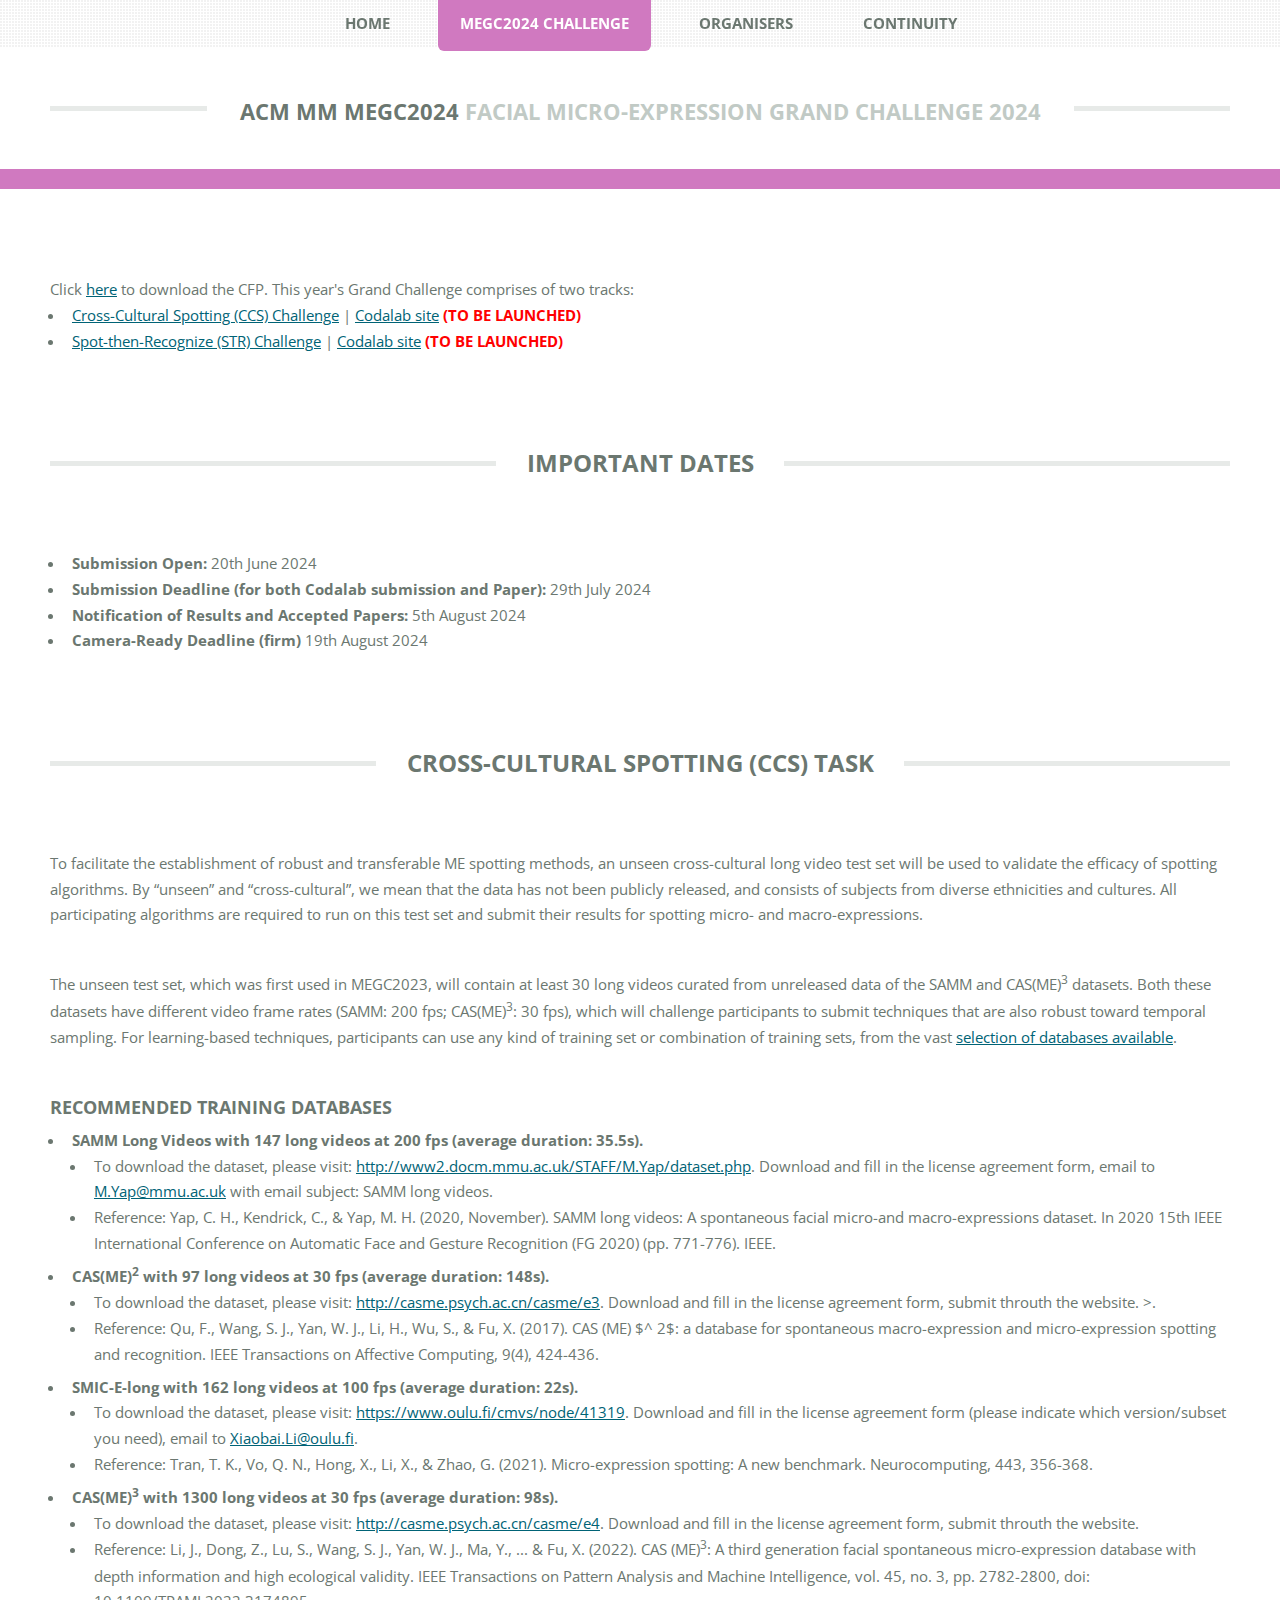
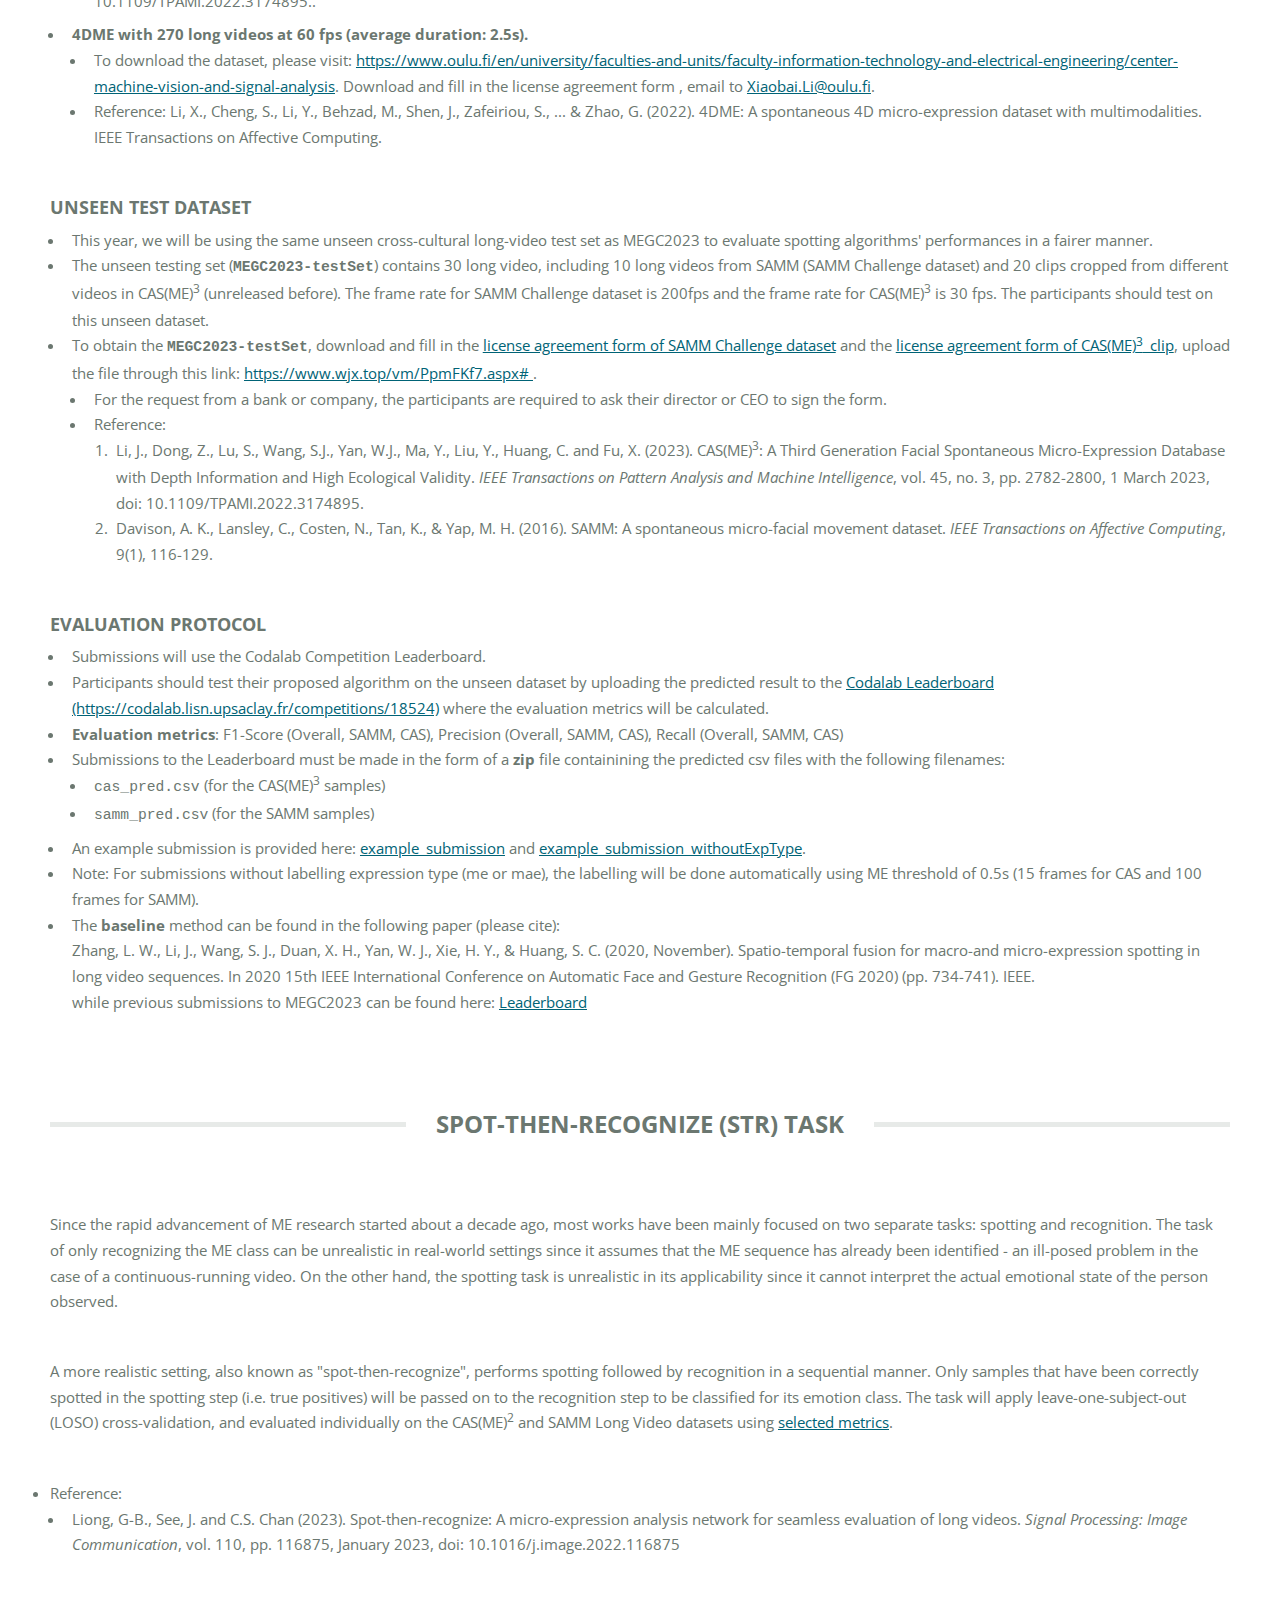
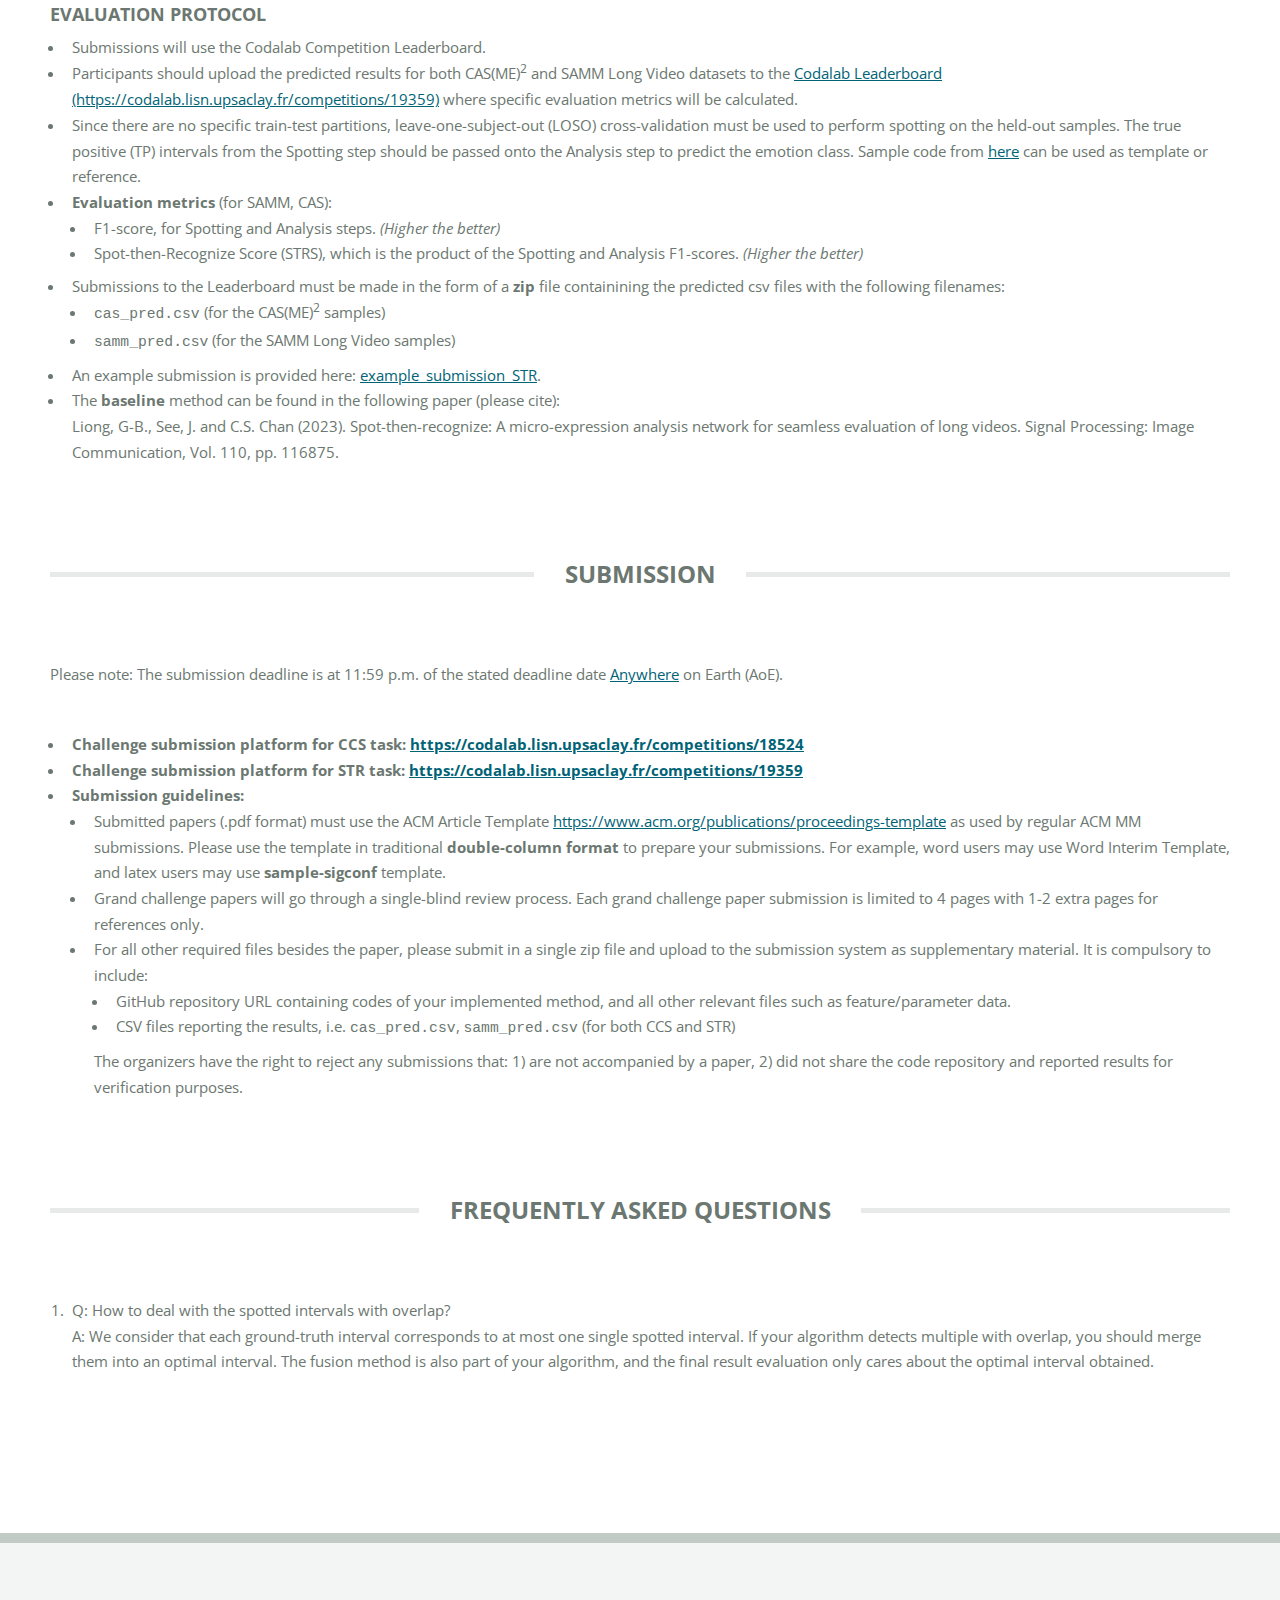
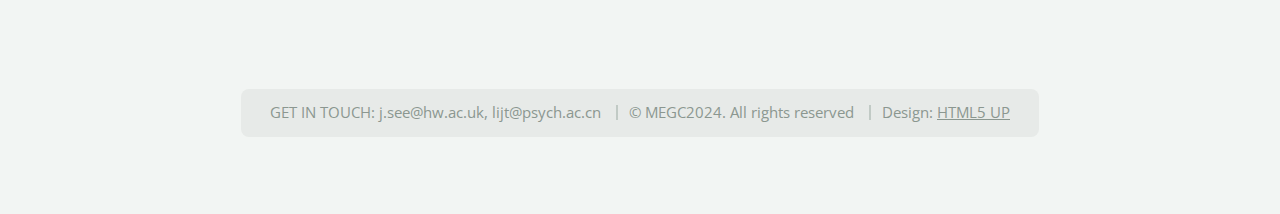
==== commit 39ace68e: "minor update" ====
--- a/challenge.html
+++ b/challenge.html
@@ -37,14 +37,13 @@
             <li
                     class="current"><a href="challenge.html">MEGC2024 Challenge</a>
                 <ul>
-                   <li><a href="challenge.html#CCS">Cross-Cultural Spotting (CCS)</a></li>
+                    <li><a href="challenge.html#dates">Important Dates</a></li> 
+                    <li><a href="challenge.html#CCS">Cross-Cultural Spotting (CCS)</a></li>
                     <li><a href="challenge.html#STR">Spot-then-Recognize (STR)</a></li>
                     <!-- <li><a href="challenge.html#training">Recommended Training Databases</a></li> -->
                     <li><a href="challenge.html#submission">Submission</a></li>
                     <!-- <li><a href="challenge.html#winners">Top three winners</a></li> -->
                     <li><a href="challenge.html#questions">Frequently Asked Questions</a></li>
-
-
                 </ul>
             </li>
             <!-- <li><a href="workshop.html">FME2023 Workshop</a></li>
@@ -63,8 +62,8 @@
                 Click <a href="files/CfP_MEGC2024.pdf">here</a> to download the CFP.
                 This year's Grand Challenge comprises of two tracks:
                 <ul>
-                    <li><a href="#CCS">Cross-Cultural Spotting (CCS) Challenge</a> | <a href="https://codalab.lisn.upsaclay.fr/competitions/18524" target="_blank">Codalab site</a></li>
-                    <li><a href="#STR">Spot-then-Recognize (STR) Challenge</a> | <a href="https://codalab.lisn.upsaclay.fr/competitions/19359" target="_blank">Codalab site</a></li>
+                    <li><a href="#CCS">Cross-Cultural Spotting (CCS) Challenge</a> | <a href="https://codalab.lisn.upsaclay.fr/competitions/18524" target="_blank">Codalab site</a> <b><font color="red">(TO BE LAUNCHED)</font></b></li>
+                    <li><a href="#STR">Spot-then-Recognize (STR) Challenge</a> | <a href="https://codalab.lisn.upsaclay.fr/competitions/19359" target="_blank">Codalab site</a> <b><font color="red">(TO BE LAUNCHED)</font></b></li>
                 </ul>
                 <!--
                 <p><b>UPDATE</b>: The leaderboard will be closing on 13th July, 9:00, Anywhere on Earth (AoE), and the top 3 entries on the leaderboard will be invited to submit papers to the conference by <b>14th July AoE (the official hard deadline of ACM MM grand challenges)</b>.
@@ -91,7 +90,7 @@
 
             <!-- Important Dates Section -->
             <section>
-                <a name="important-dates"></a>
+                <a name="dates"></a>
                 <h2 class="major"><span>Important Dates</span></h2>
                 <ul>
                     <li><b>Submission Open:</b>
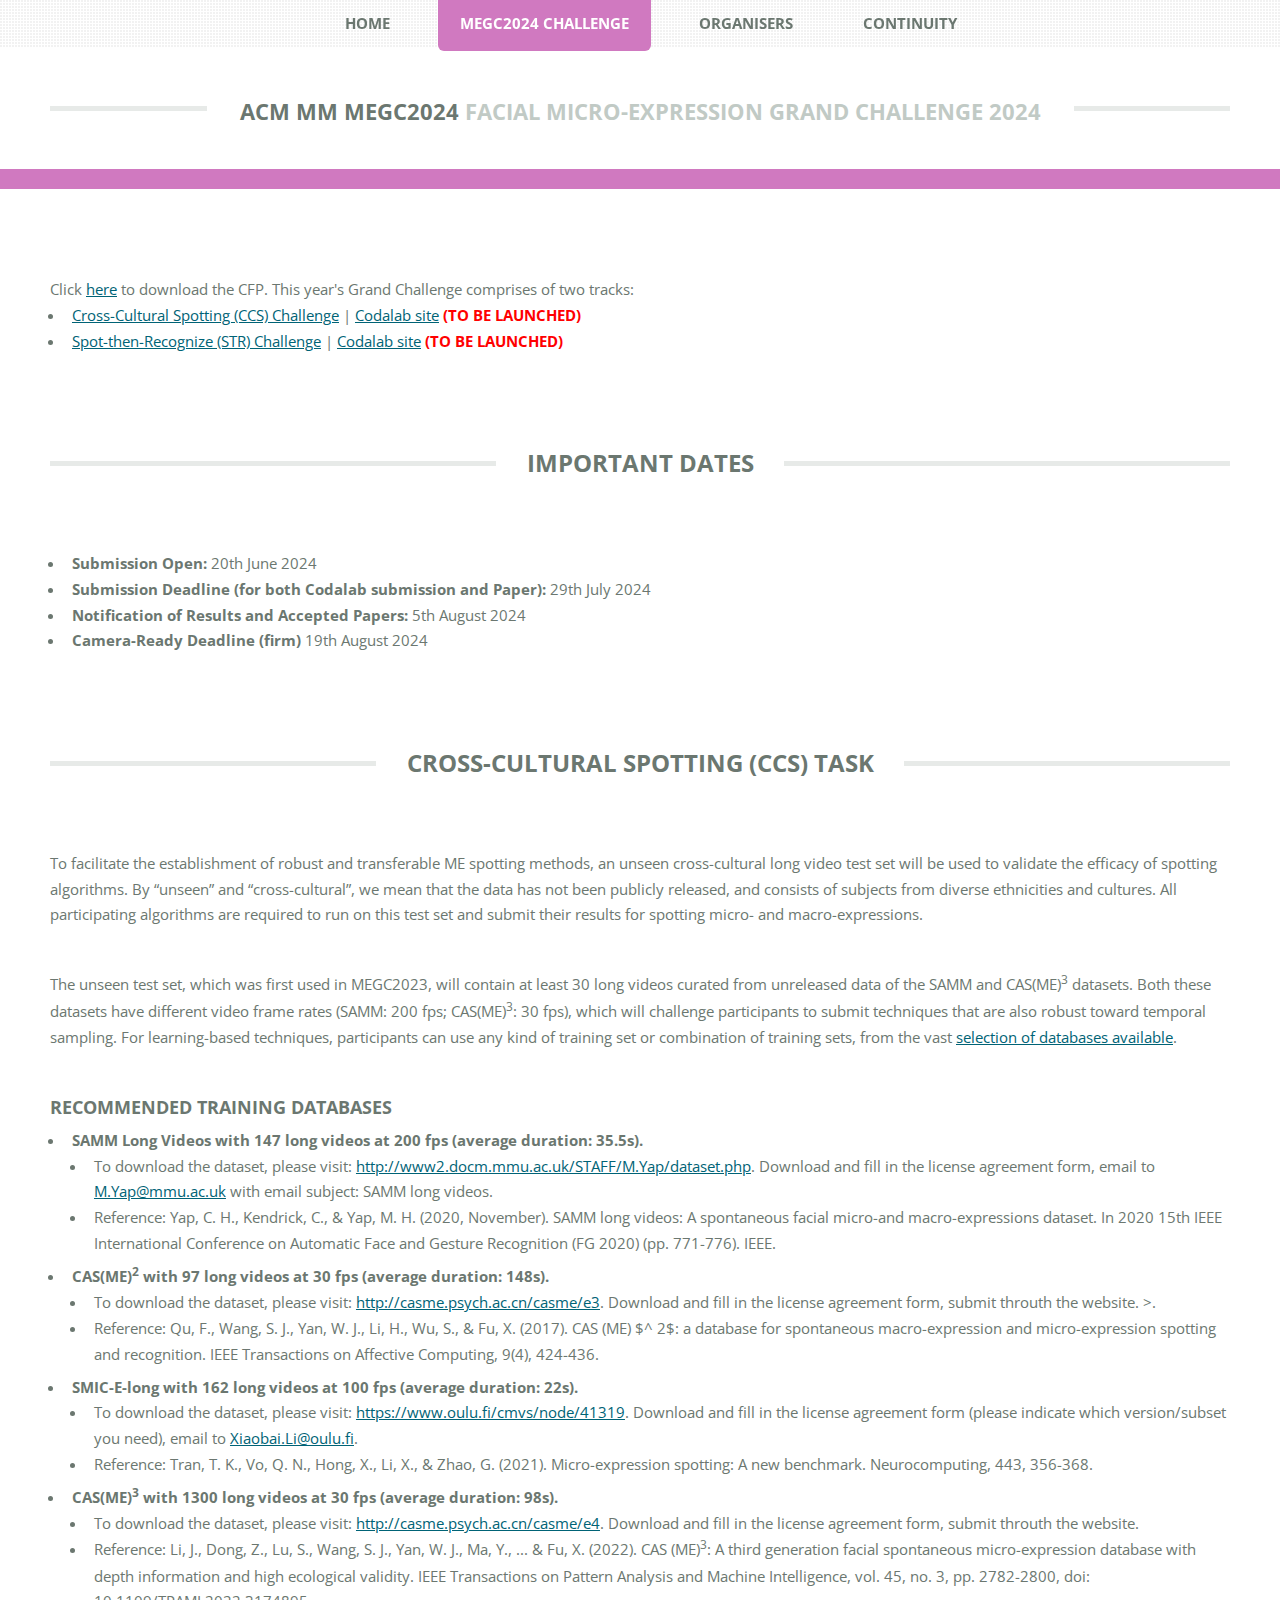
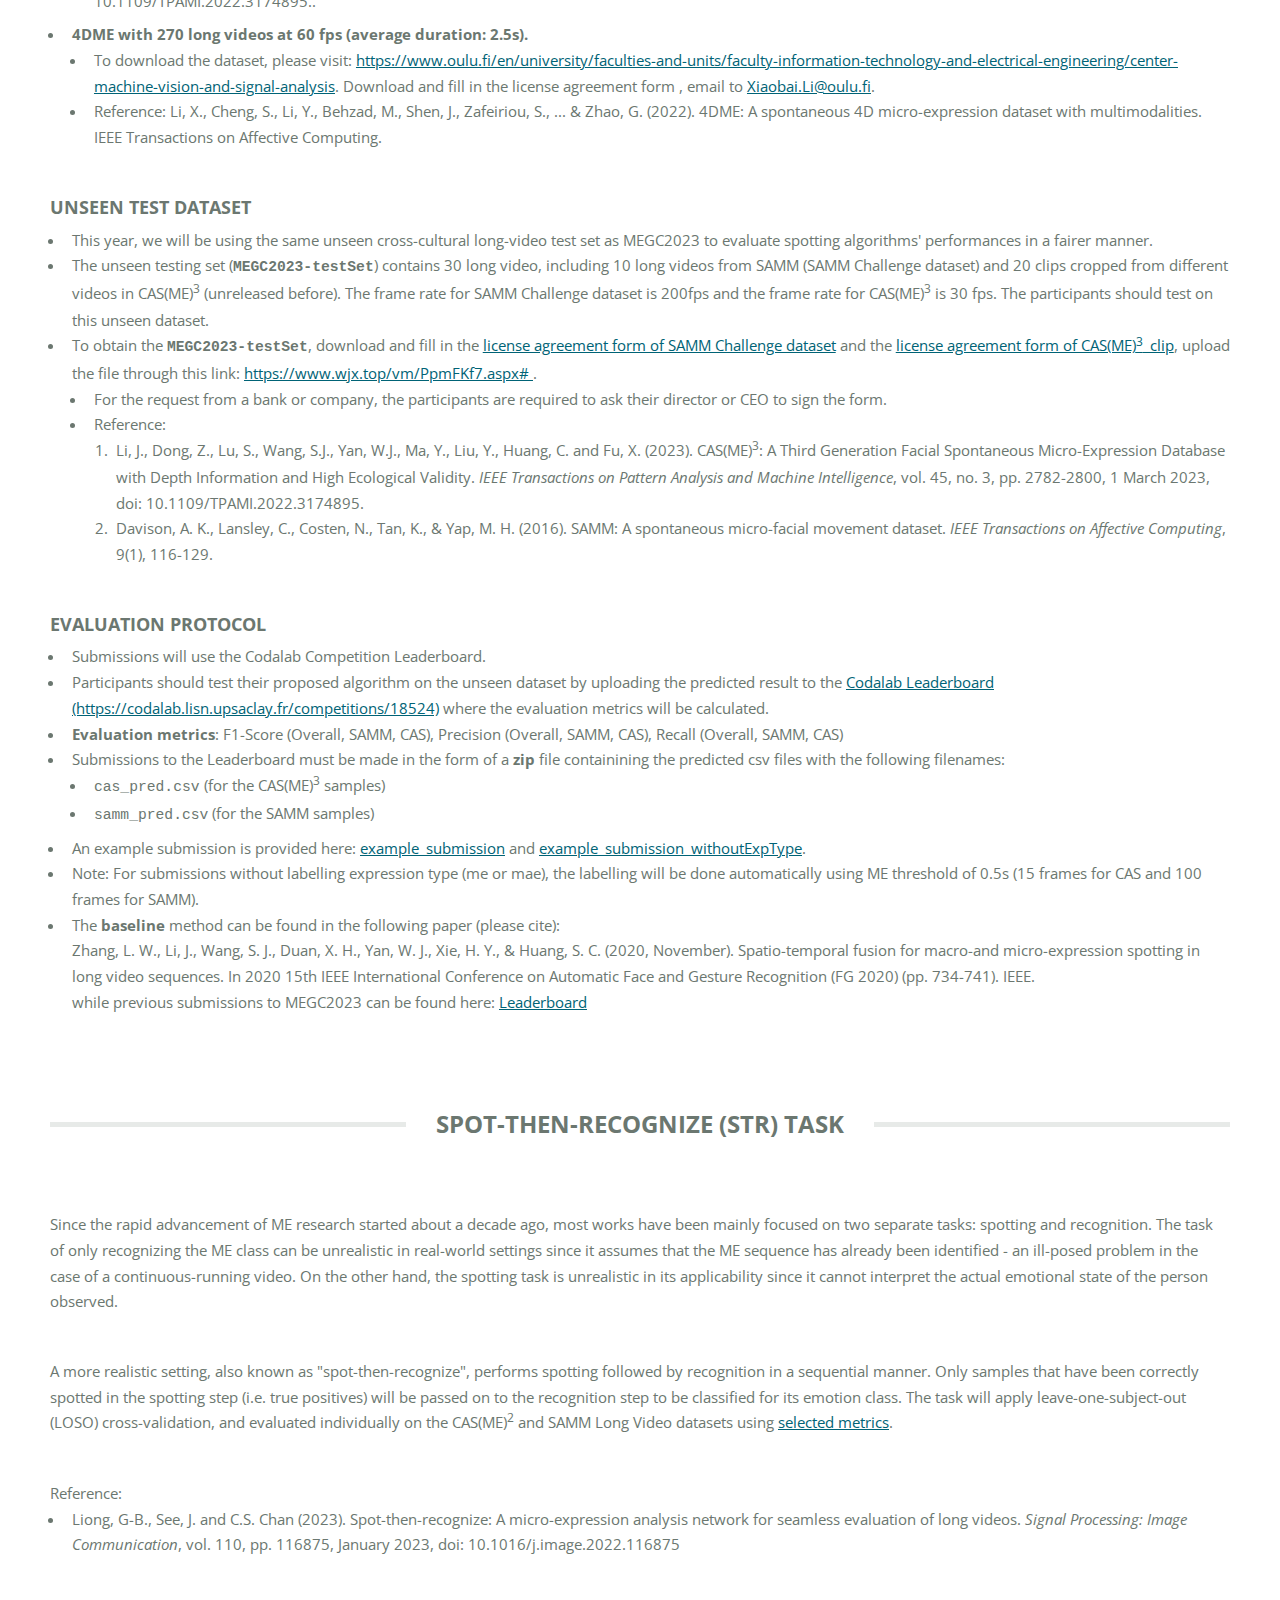
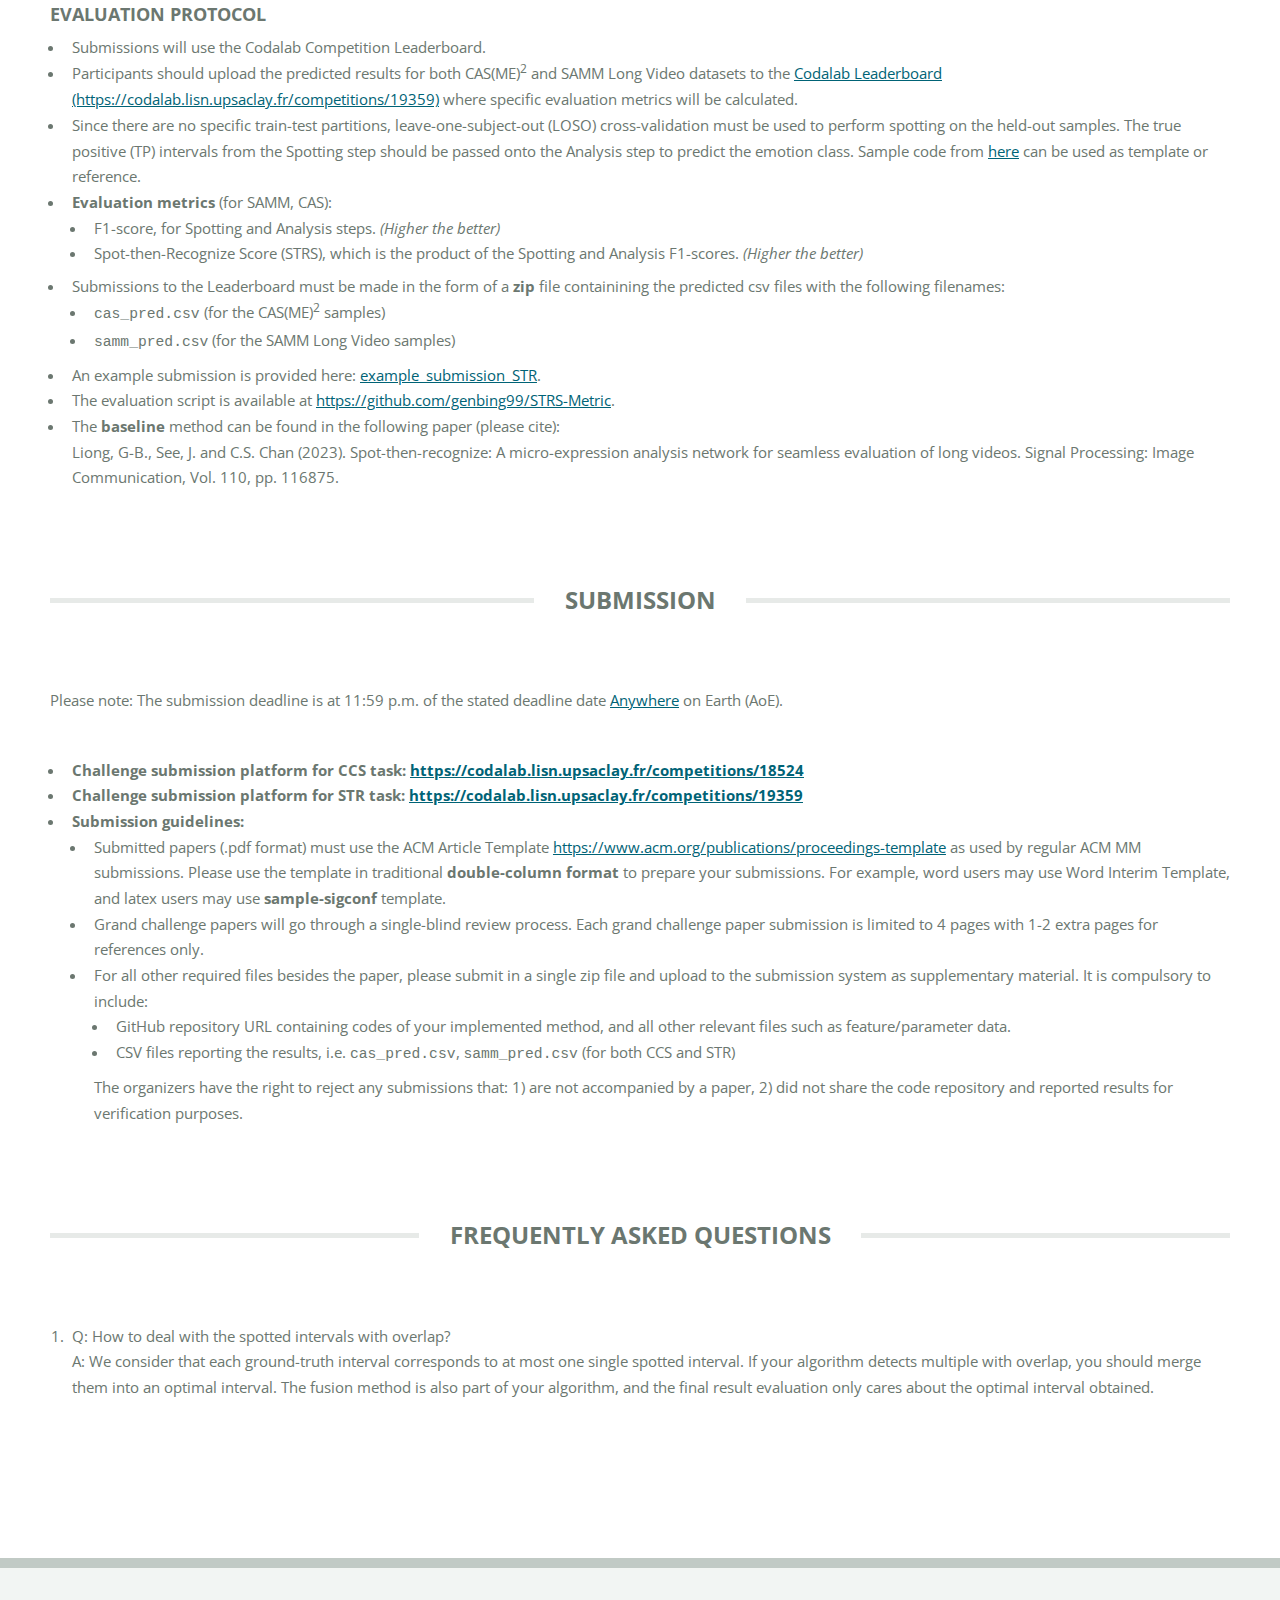
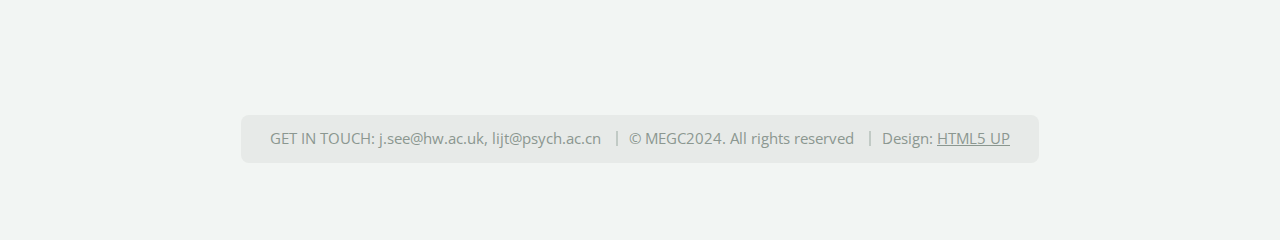
==== commit 8b7d7d79: "update latest content" ====
--- a/challenge.html
+++ b/challenge.html
@@ -59,7 +59,7 @@
 
             <!-- Pre-amble section -->
             <section>
-                Click <a href="files/CfP_MEGC2024.pdf">here</a> to download the CFP.
+                Click <a href="files/CfP_MEGC2024_final.pdf">here</a> to download the CFP.
                 This year's Grand Challenge comprises of two tracks:
                 <ul>
                     <li><a href="#CCS">Cross-Cultural Spotting (CCS) Challenge</a> | <a href="https://codalab.lisn.upsaclay.fr/competitions/18524" target="_blank">Codalab site</a> <b><font color="red">(TO BE LAUNCHED)</font></b></li>
@@ -288,14 +288,13 @@
                 <p>A more realistic setting, also known as "spot-then-recognize", performs spotting followed by recognition in a sequential manner. Only samples that have been correctly spotted in the spotting step (i.e. true positives) will be passed on to the recognition step to be classified for its emotion class.
                 The task will apply leave-one-subject-out (LOSO) cross-validation, and evaluated individually on the CAS(ME)<sup>2</sup> and SAMM Long Video datasets using <a href="#STR-eval">selected metrics</a>.</p> 
 
-                <li>Reference:
+                Reference:
                     <ul>
                         <li>Liong, G-B., See, J. and C.S. Chan (2023). Spot-then-recognize: A micro-expression analysis network for seamless evaluation
                             of long videos.
                          <i>Signal Processing: Image Communication</i>, vol. 110, pp. 116875, January 2023, doi: 10.1016/j.image.2022.116875
                          </li>
                      </ul>
-                </li>
 
                 <p></p>
                 <a name="STR-eval"></a>
@@ -320,6 +319,7 @@
                         </ul>
                     </li>
                     <li>An example submission is provided here: <a href="files/example_submission_STR.zip">example_submission_STR</a>.</li>
+                    <li>The evaluation script is available at <a href="https://github.com/genbing99/STRS-Metric">https://github.com/genbing99/STRS-Metric</a>.</li>
                     <li>The <b>baseline</b> method can be found in the following paper (please cite): 
                         <br/>
                         Liong, G-B., See, J. and C.S. Chan (2023). Spot-then-recognize: A micro-expression analysis network for seamless evaluation
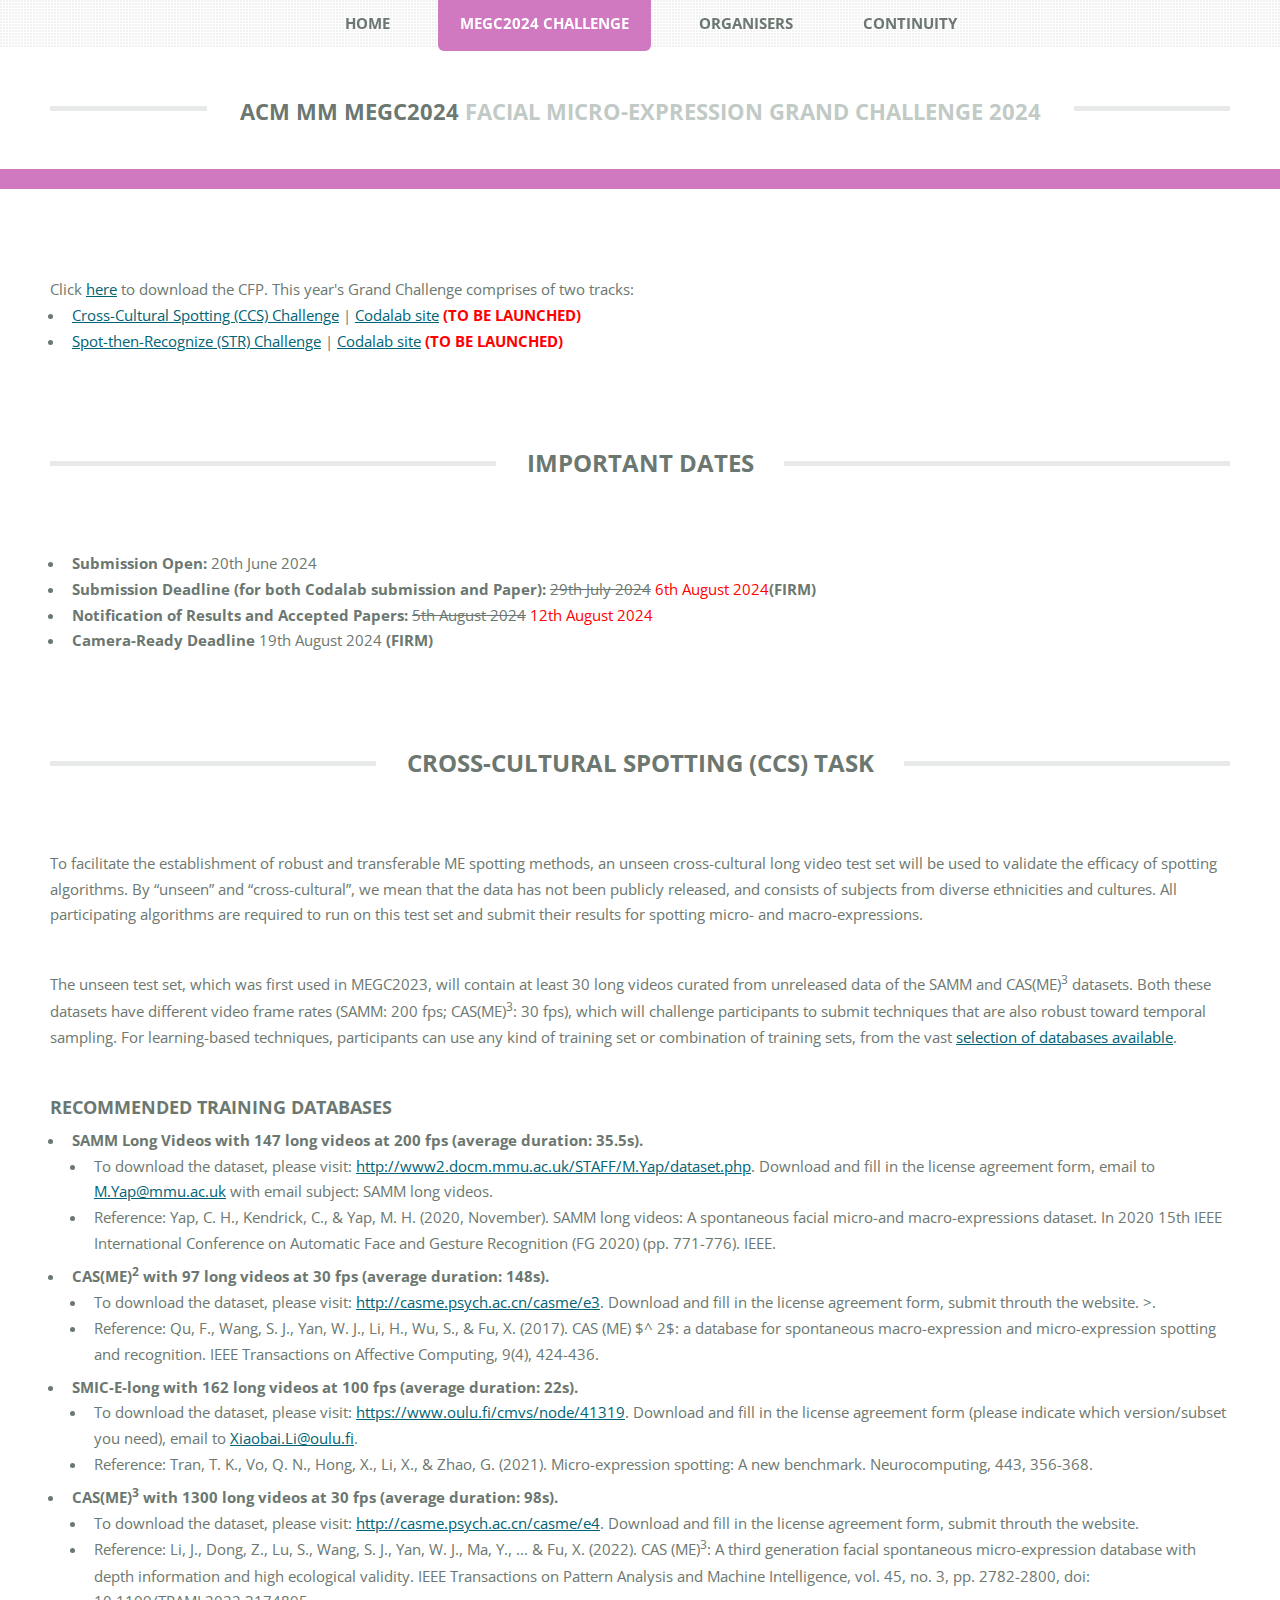
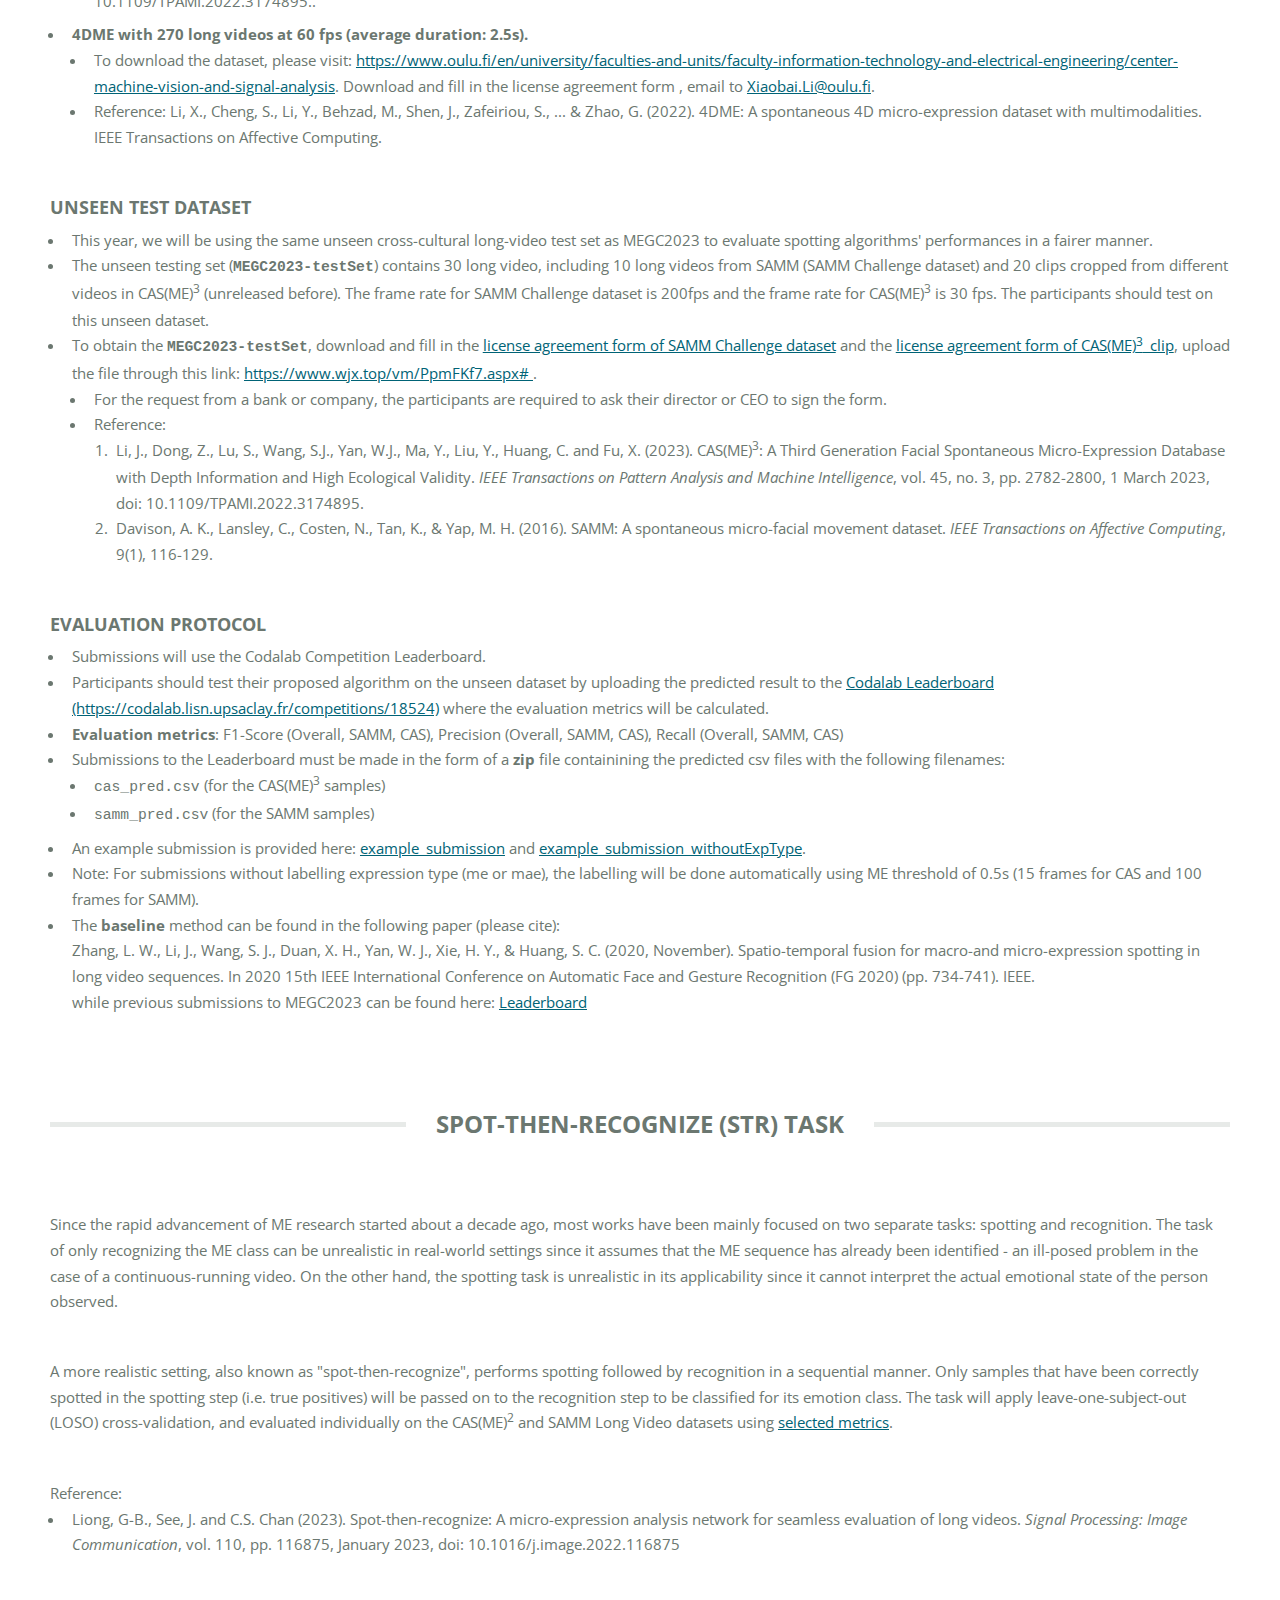
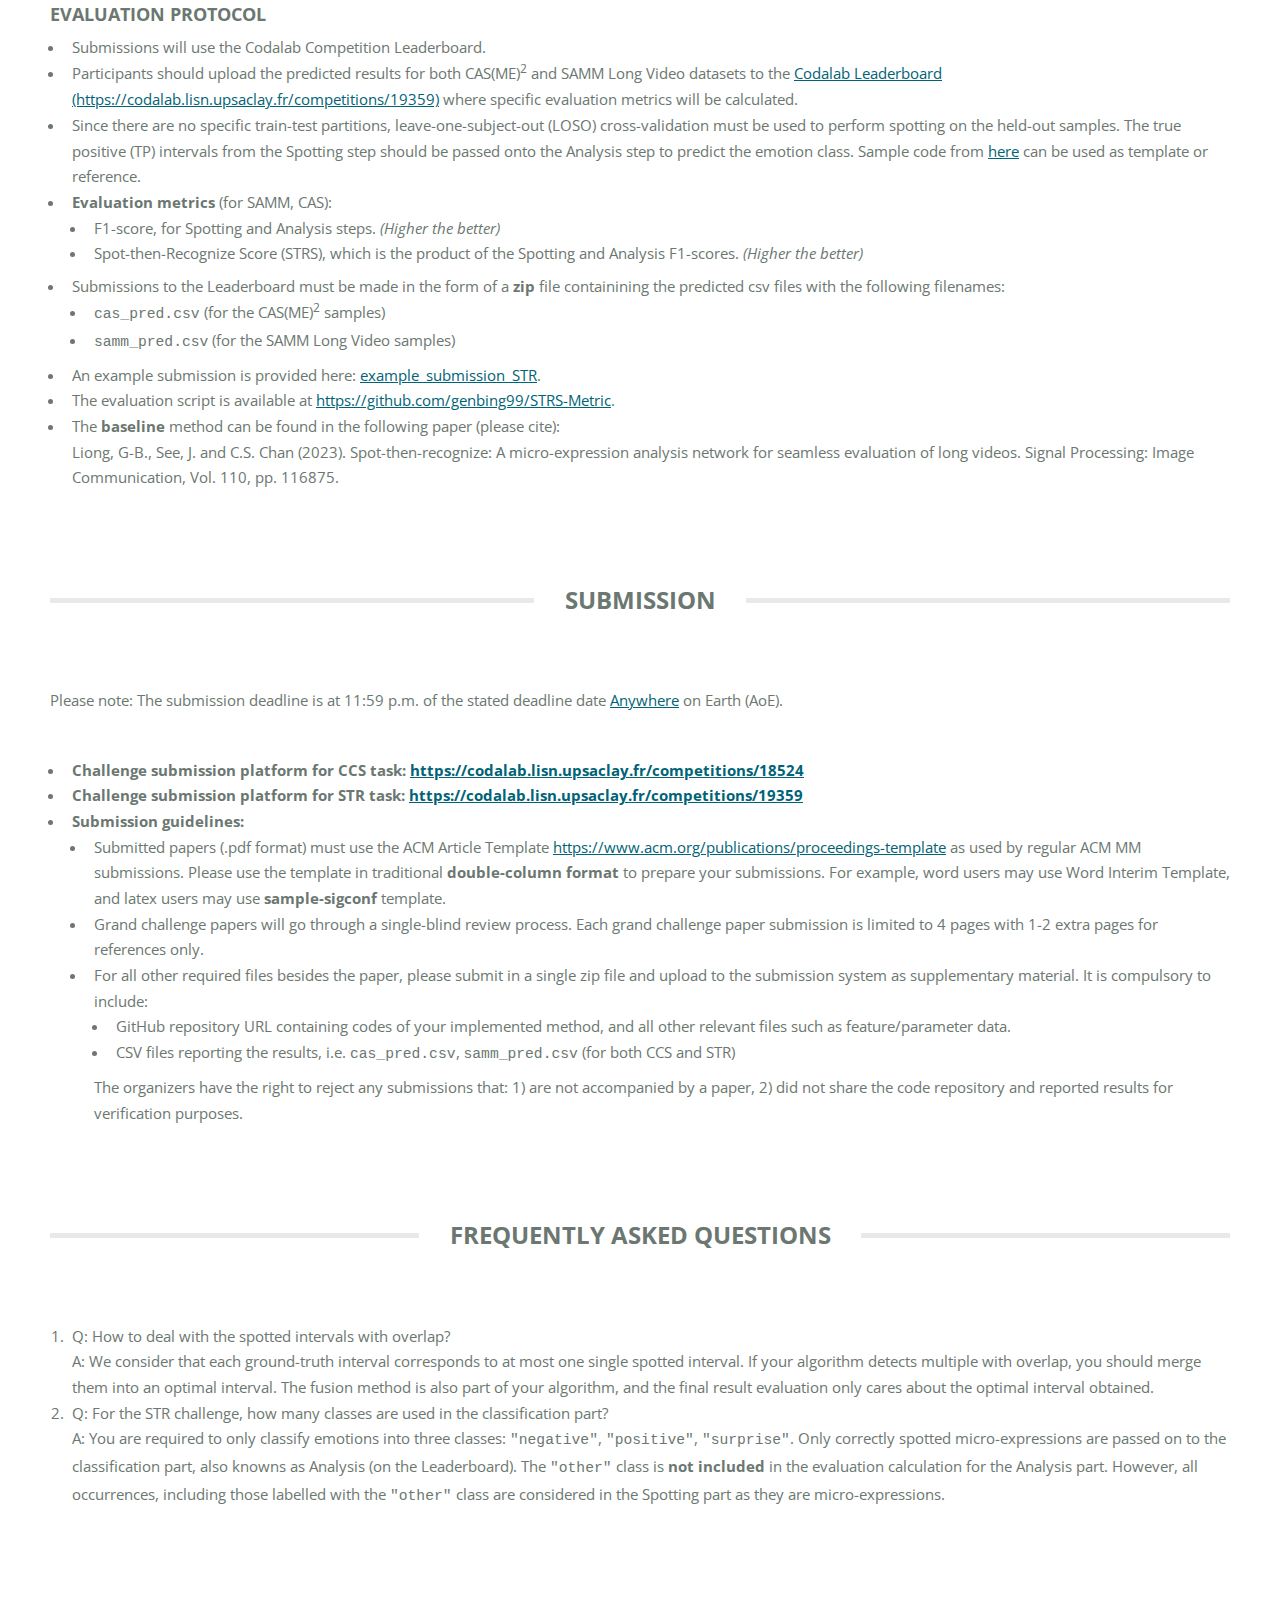
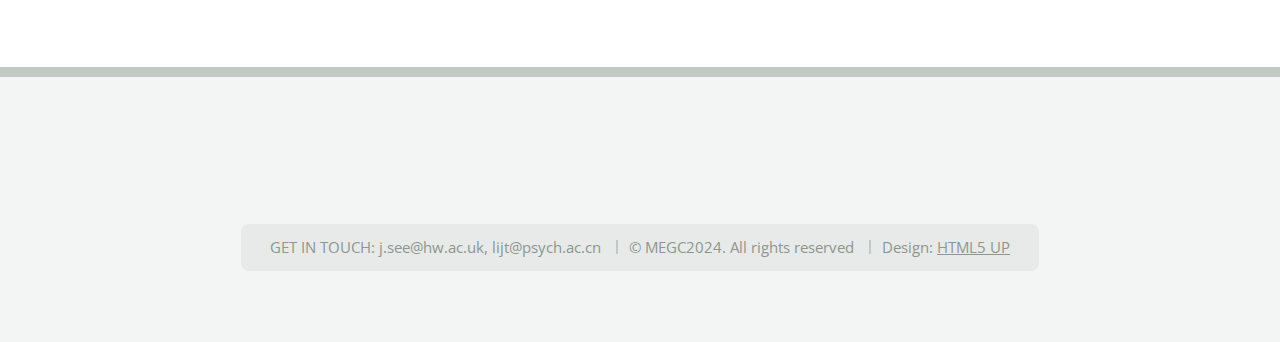
==== commit 1820f1e2: "update dates" ====
--- a/challenge.html
+++ b/challenge.html
@@ -96,11 +96,11 @@
                     <li><b>Submission Open:</b>
                         20th June 2024 </li>    
                     <li><b>Submission Deadline (for both Codalab submission and Paper):</b>
-                        29th July 2024 </li>
+                        <strike>29th July 2024</strike> <font color="red">6th August 2024</font><b>(FIRM)</b></li>
                     <li><b>Notification of Results and Accepted Papers:</b>
-                        5th August 2024 </li>
-                    <li><b>Camera-Ready Deadline (firm)</b>
-                        19th August 2024 </li>
+                        <strike>5th August 2024</strike> <font color="red">12th August 2024</font> </li>
+                    <li><b>Camera-Ready Deadline</b>
+                        19th August 2024 <b>(FIRM)</b></li>
                     </ul>                                   
             </section>
 
@@ -497,7 +497,7 @@
             <section>
                 <h2 class="major"><span>Frequently Asked Questions</span></h2>
                 <a name="questions"></a>
-                <OL>
+                <ol>
                     <li>Q: How to deal with the spotted intervals with overlap? <br/>
                         A: We consider that each ground-truth interval corresponds to at most one single spotted
                         interval. If your algorithm detects multiple with overlap, you should merge them into an optimal
@@ -505,8 +505,13 @@
                         cares about the optimal interval obtained.
                     </li>
 
-
-                </OL>
+                    <li>Q: For the STR challenge, how many classes are used in the classification part? <br/>
+                        A: You are required to only classify emotions into three classes: <code>"negative"</code>, <code>"positive"</code>, <code>"surprise"</code>. 
+                        Only correctly spotted micro-expressions are passed on to the classification part, also knowns as Analysis (on the Leaderboard).
+                        The <code>"other"</code> class is <b>not included</b> in the evaluation calculation for the Analysis part. However, all occurrences, including those labelled 
+                        with the <code>"other"</code> class are considered in the Spotting part as they are micro-expressions.
+                    </li>
+                </ol>
 
 
                 <br/>
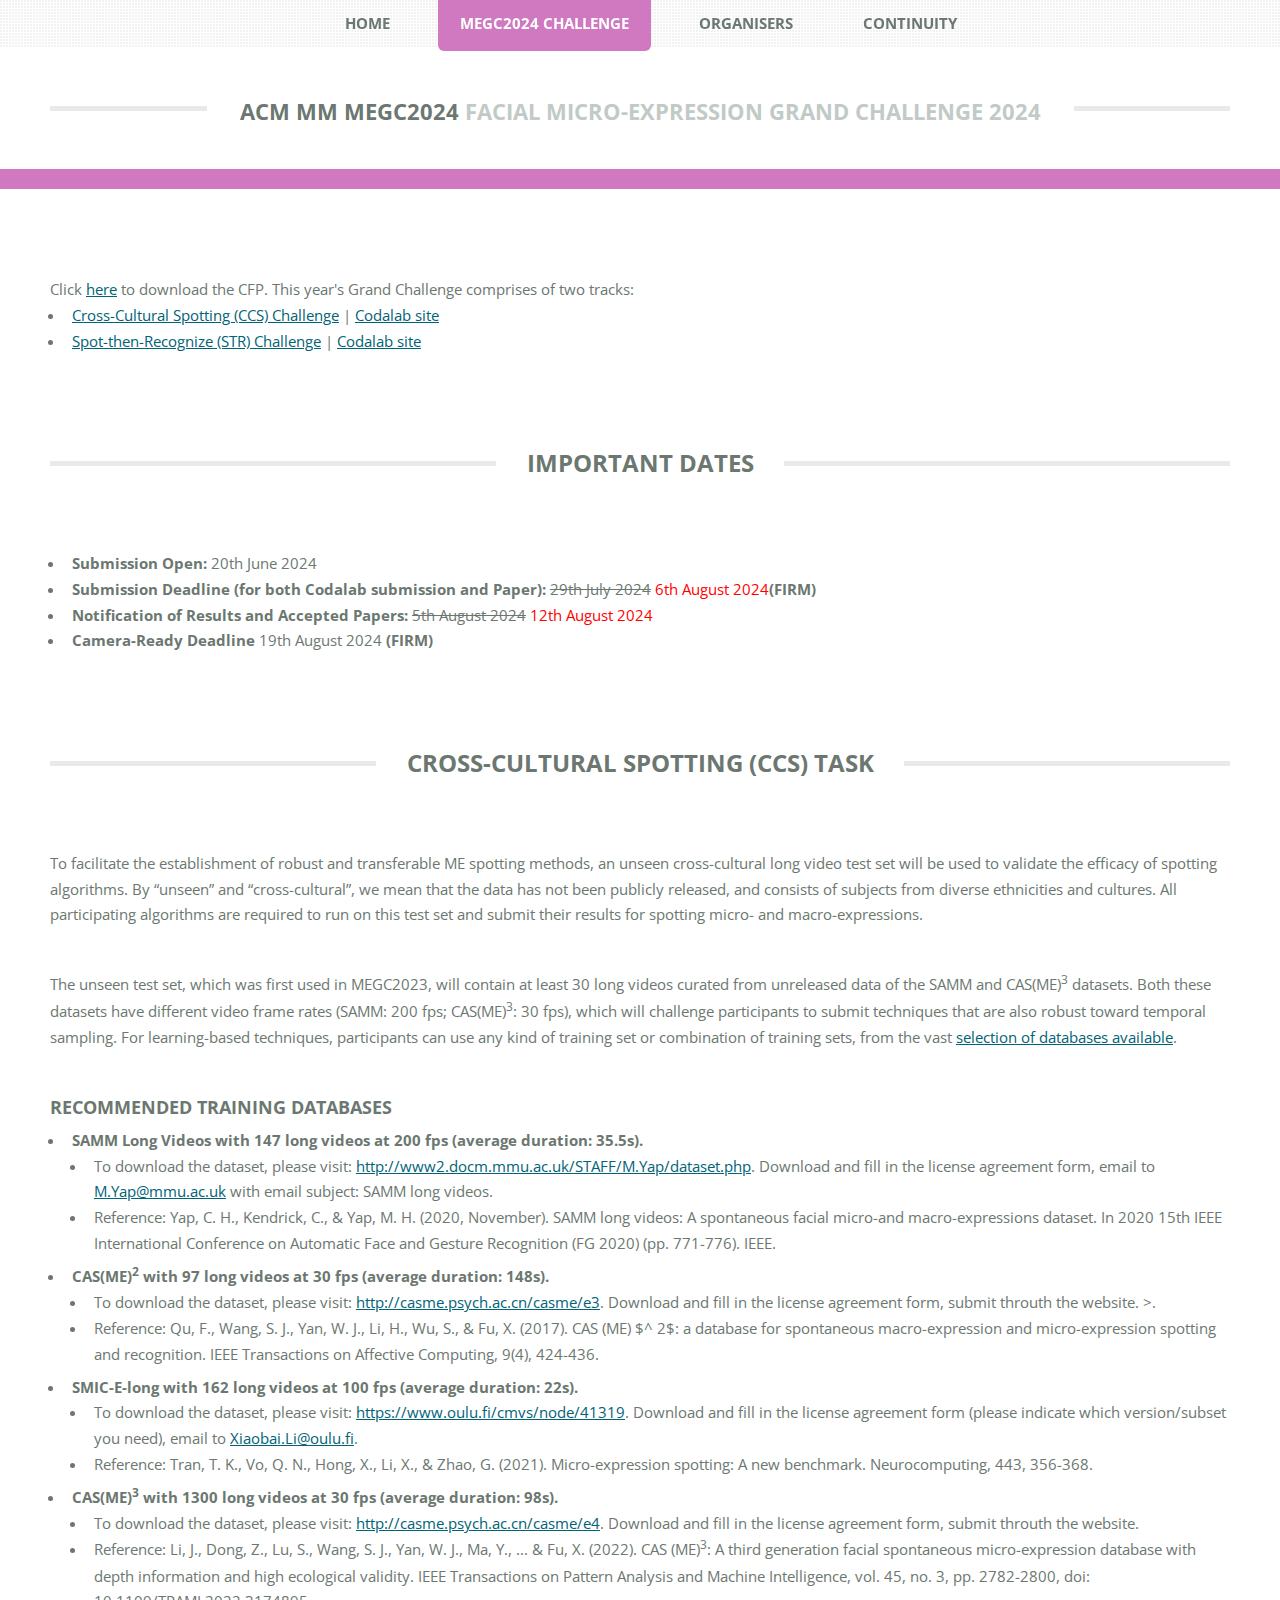
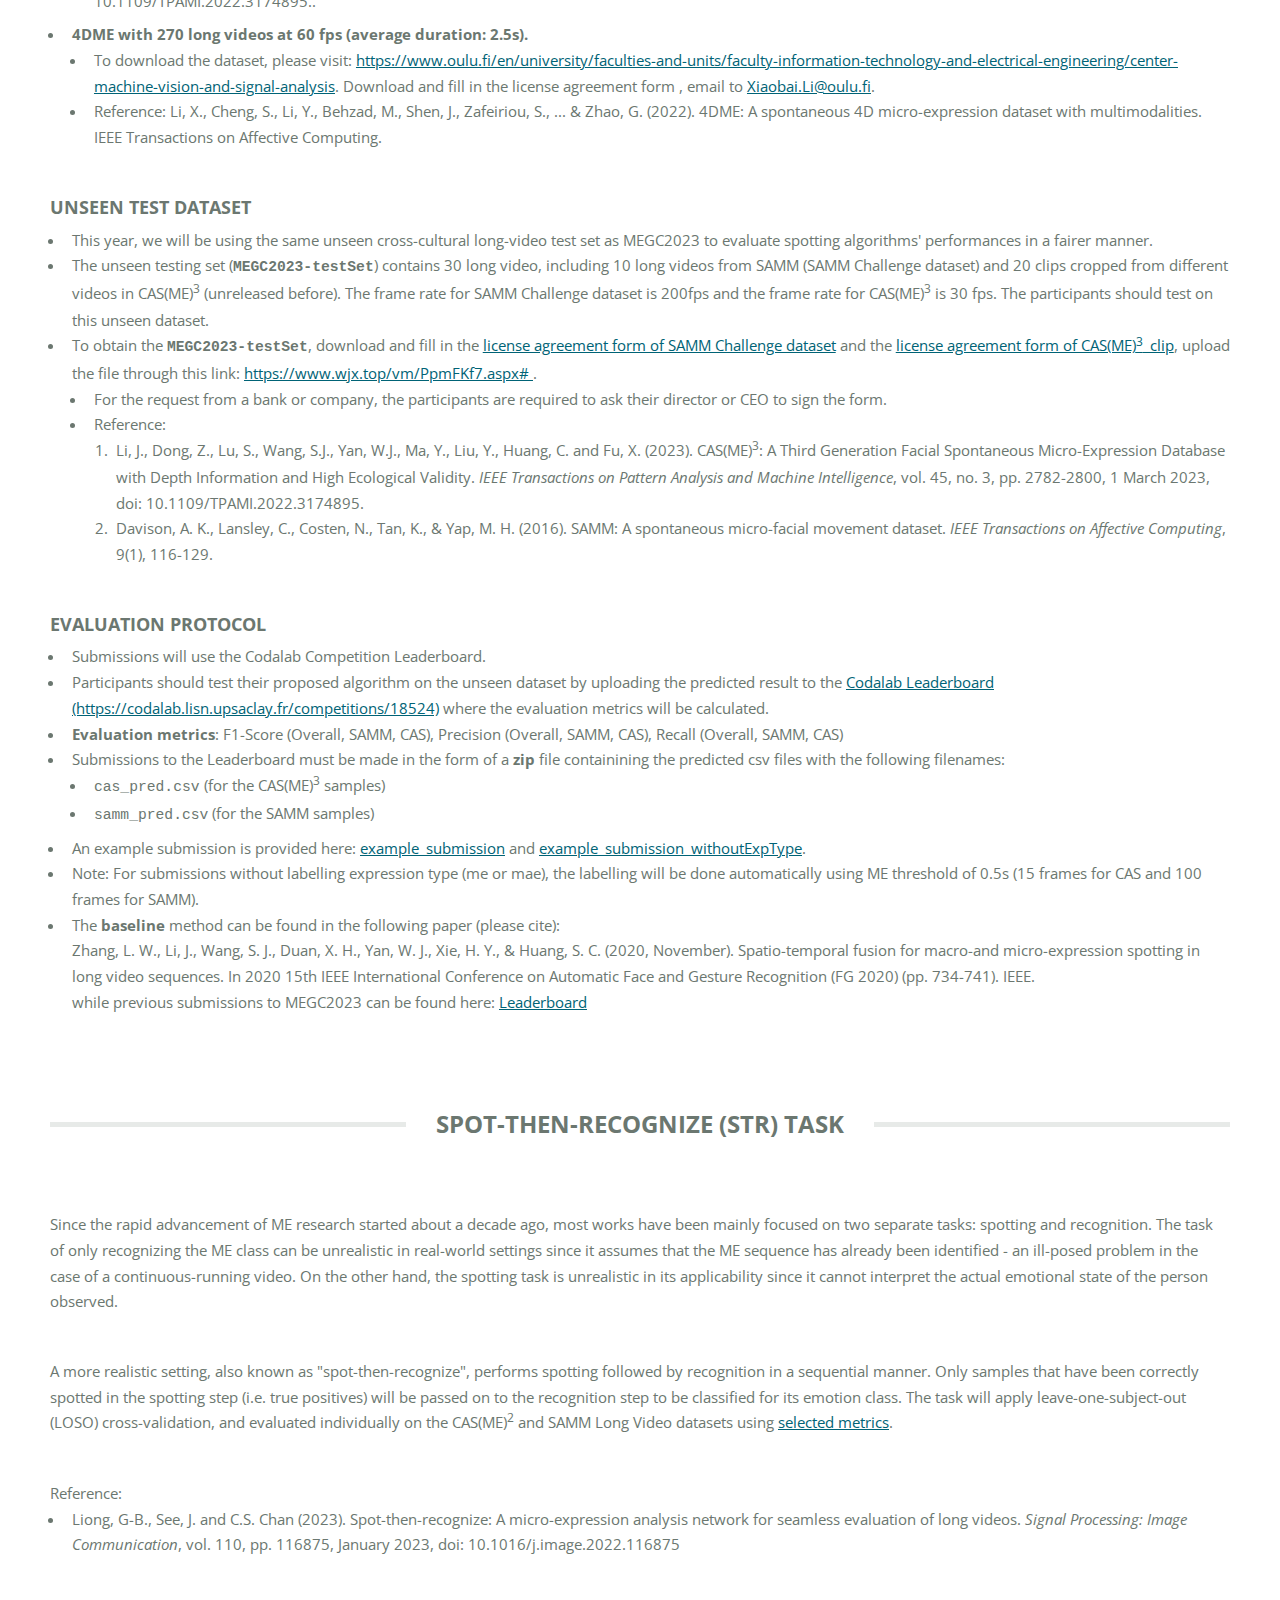
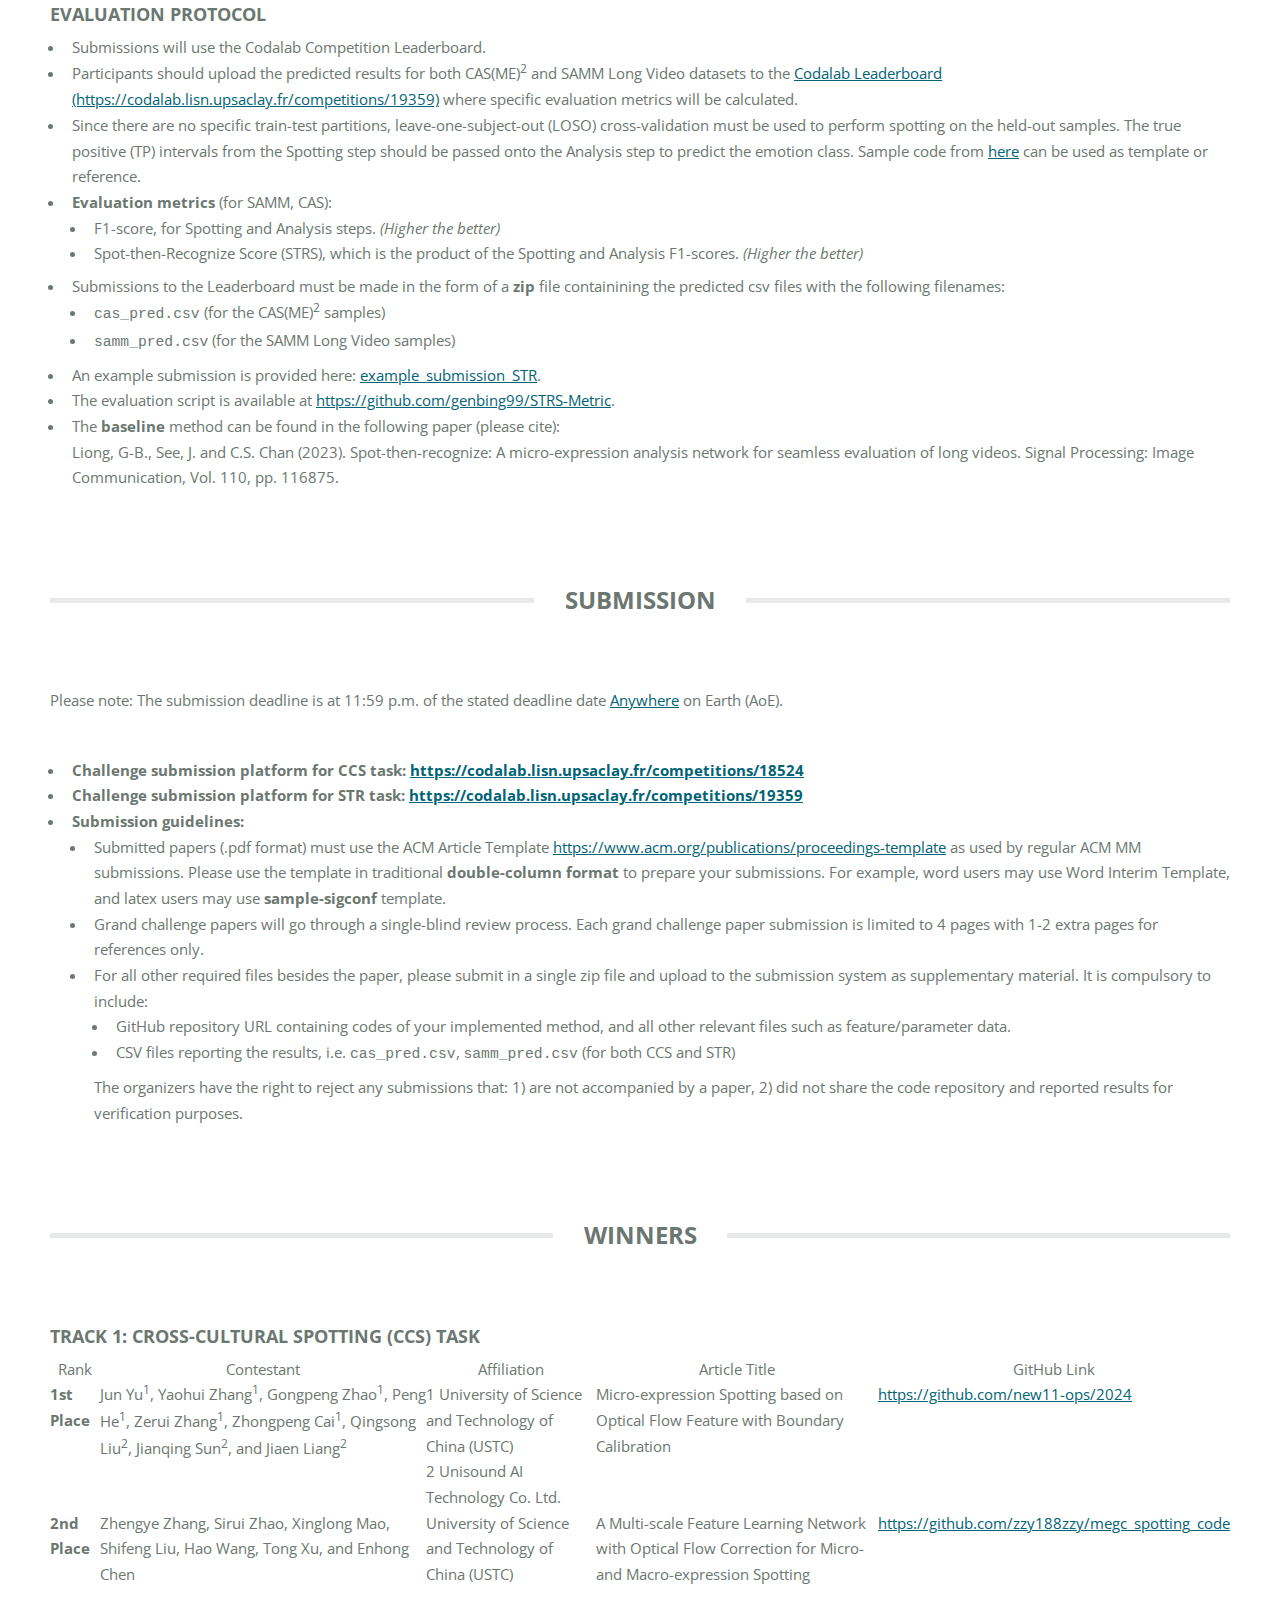
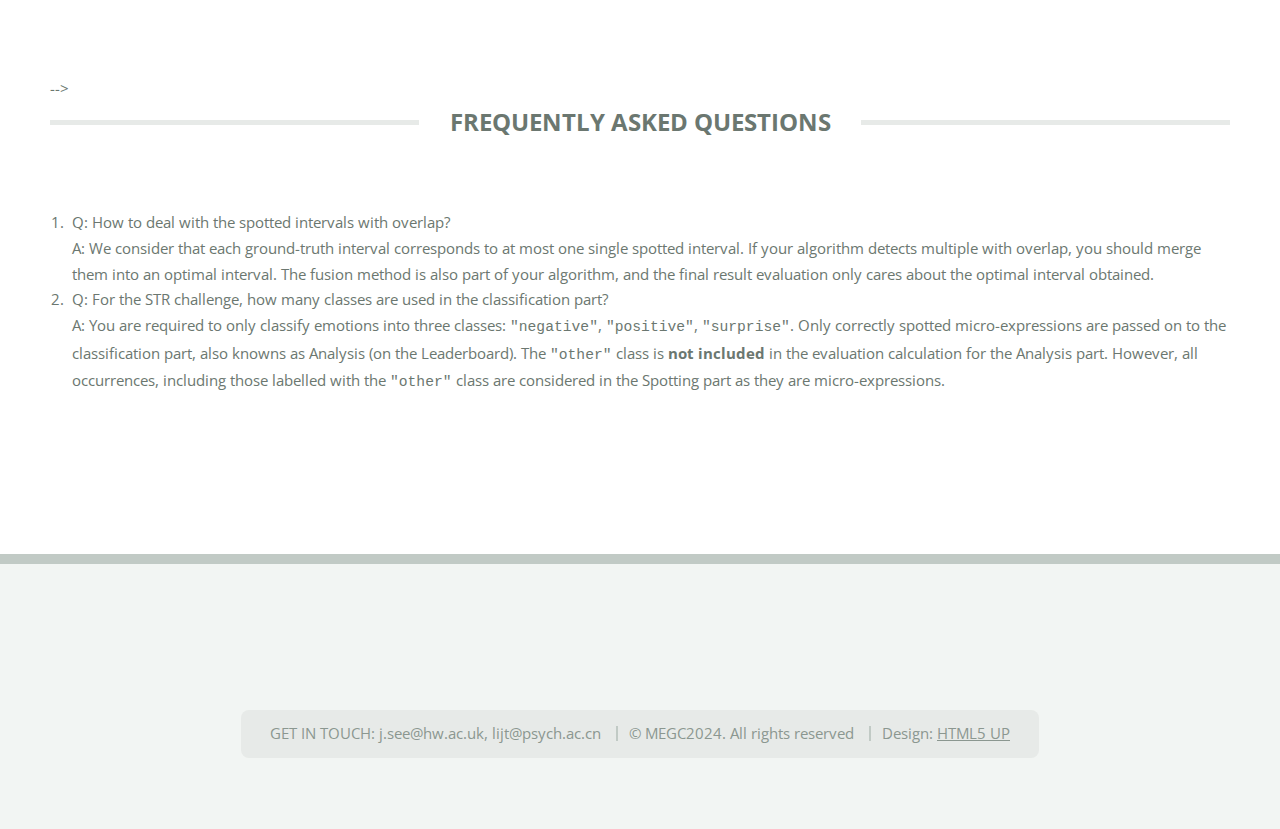
==== commit b9f4e656: "Update winners info" ====
--- a/challenge.html
+++ b/challenge.html
@@ -42,8 +42,8 @@
                     <li><a href="challenge.html#STR">Spot-then-Recognize (STR)</a></li>
                     <!-- <li><a href="challenge.html#training">Recommended Training Databases</a></li> -->
                     <li><a href="challenge.html#submission">Submission</a></li>
-                    <!-- <li><a href="challenge.html#winners">Top three winners</a></li> -->
                     <li><a href="challenge.html#questions">Frequently Asked Questions</a></li>
+                    <li><a href="challenge.html#winners">Winners</a></li>
                 </ul>
             </li>
             <!-- <li><a href="workshop.html">FME2023 Workshop</a></li>
@@ -62,8 +62,8 @@
                 Click <a href="files/CfP_MEGC2024_final.pdf">here</a> to download the CFP.
                 This year's Grand Challenge comprises of two tracks:
                 <ul>
-                    <li><a href="#CCS">Cross-Cultural Spotting (CCS) Challenge</a> | <a href="https://codalab.lisn.upsaclay.fr/competitions/18524" target="_blank">Codalab site</a> <b><font color="red">(TO BE LAUNCHED)</font></b></li>
-                    <li><a href="#STR">Spot-then-Recognize (STR) Challenge</a> | <a href="https://codalab.lisn.upsaclay.fr/competitions/19359" target="_blank">Codalab site</a> <b><font color="red">(TO BE LAUNCHED)</font></b></li>
+                    <li><a href="#CCS">Cross-Cultural Spotting (CCS) Challenge</a> | <a href="https://codalab.lisn.upsaclay.fr/competitions/18524" target="_blank">Codalab site</a></li>
+                    <li><a href="#STR">Spot-then-Recognize (STR) Challenge</a> | <a href="https://codalab.lisn.upsaclay.fr/competitions/19359" target="_blank">Codalab site</a></li>
                 </ul>
                 <!--
                 <p><b>UPDATE</b>: The leaderboard will be closing on 13th July, 9:00, Anywhere on Earth (AoE), and the top 3 entries on the leaderboard will be invited to submit papers to the conference by <b>14th July AoE (the official hard deadline of ACM MM grand challenges)</b>.
@@ -363,10 +363,13 @@
                 </ul>
             </section>
 
-            <!--
-            <section>
-                 <h2 class="major"><span>Top three winners</span></h2><a name="winners"></a>
-  <style type="text/css">
+            
+            <section>
+                 <h2 class="major"><span>Winners</span></h2><a name="winners"></a>
+
+                 <h3>Track 1: Cross-Cultural Spotting (CCS) Task</h3>
+                <!--    
+                <style type="text/css">
                         .tg {
                             border-collapse: collapse;
                             border-spacing: 0;
@@ -422,53 +425,48 @@
                             text-align: center;
                             vertical-align: bottom
                         }
-                    </style>
+                    </style> 
+                    -->
                  <table class = "tg">
-  <thead>
-    <tr>
-        <th>Rank</th>
-      <th>Contestant</th>
-      <th>Affiliation</th>
-      <th>Article Title</th>
-      <th>GitHub Link</th>
-    </tr>
-  </thead>
-  <tbody>
-    <tr>
-        <td><strong>1st Place</strong></td>
-        <td>Ke Xu<sup>1,2</sup>, Kang Chen<sup>1,3</sup>, Licai Sun<sup>1,2</sup>, Zheng Lian<sup>1,2</sup>, Bin Liu<sup>1,2</sup>, Gong Chen<sup>1,2</sup>, Haiyang Sun<sup>1,2</sup>, Mingyu Xu<sup>1,2</sup>, and Jianhua Tao<sup>4,5</sup>
-</td>
-
-        <td class = "cell">
-          <div> 1 The State Key Laboratory of Multimodal Artificial Intelligence Systems, Institute of Automation, Chinese Academy of Sciences
-</div>
-           <div>2 University of Chinese Academy of Sciences
- </div>
-            <div>3 Peking University
- </div>
-            <div>4 Department of Automation, Tsinghua University
- </div>
-            <div>5 Beijing National Research Center for Information Science and Technology, Tsinghua University
-                 </div>
-
-</td>
-      <td><a href="https://doi.org/10.1145/3581783.3612868">Integrating VideoMAE based model and Optical Flow for Micro- and Macro-expression Spotting</a>
-</td>
-      <td><a href="https://github.com/AAAuthenticator/MESpotting">https://github.com/AAAuthenticator/MESpotting</a></td>
-    </tr>
-    <tr>
-        <td><strong>2nd Place</strong></td>
-      <td>Wenfeng Qin, Bochao Zou, Xin Li, Weiping Wang, Huimin Ma
-</td>
-      <td >
-          University of Science and Technology Beijing
-
-</td>
-      <td><a href="https://doi.org/10.1145/3581783.3612853">Micro-Expression Spotting with Face Alignment and Optical Flow</a>
-
-</td>
-      <td><a href="https://github.com/qin123xyz/MEGC2023_macro-and-micro-expression-spotting">https://github.com/qin123xyz/MEGC2023_macro-and-micro-expression-spotting</a></td>
-    </tr>
+                <thead>
+                    <tr>
+                        <th>Rank</th>
+                        <th>Contestant</th>
+                        <th>Affiliation</th>
+                        <th>Article Title</th>
+                        <th>GitHub Link</th>
+                    </tr>
+                </thead>
+                <tbody>
+                    <tr>
+                        <td><strong>1st Place</strong></td>
+                        <td>Jun Yu<sup>1</sup>, Yaohui Zhang<sup>1</sup>, Gongpeng Zhao<sup>1</sup>, Peng He<sup>1</sup>, Zerui Zhang<sup>1</sup>, Zhongpeng Cai<sup>1</sup>, Qingsong Liu<sup>2</sup>, Jianqing Sun<sup>2</sup>, and Jiaen Liang<sup>2</sup>
+                </td>
+                        <td class = "cell">
+                        <div> 1 University of Science and Technology of China (USTC)
+                </div>
+                        <div>2 Unisound AI Technology Co. Ltd.
+                </div>
+
+                </td>
+                    <td>Micro-expression Spotting based on Optical Flow Feature with Boundary Calibration
+                </td>
+                    <td><a href="https://github.com/new11-ops/2024">https://github.com/new11-ops/2024</a></td>
+                    </tr>
+                    <tr>
+                        <td><strong>2nd Place</strong></td>
+                    <td>Zhengye Zhang, Sirui Zhao, Xinglong Mao, Shifeng Liu, Hao Wang, Tong Xu, and Enhong Chen
+                </td>
+                    <td >
+                        University of Science and Technology of China (USTC)
+
+                </td>
+                    <td>A Multi-scale Feature Learning Network with Optical Flow Correction for Micro- and Macro-expression Spotting
+
+                </td>
+                    <td><a href="https://github.com/zzy188zzy/megc_spotting_code">https://github.com/zzy188zzy/megc_spotting_code</a></td>
+                    </tr>
+    <!--
     <tr>
         <td><strong>3rd Place</strong></td>
       <td>Jun Yu<sup>1</sup>, Zhongpeng Cai<sup>1</sup>, Shenshen Du<sup>1</sup>, Xiaxin Shen<sup>1</sup>, Lei Wang<sup>1</sup>, and Fang Gao<sup>2</sup>
@@ -486,10 +484,10 @@
 </td>
       <td><a href="https://github.com/CZP-1/MEGC2023-3rd">https://github.com/CZP-1/MEGC2023-3rd</a></td>
     </tr>
-  </tbody>
-</table>
-
-            </LI>
+    -->
+            </tbody>
+            </table>
+
 
             </section>
             -->
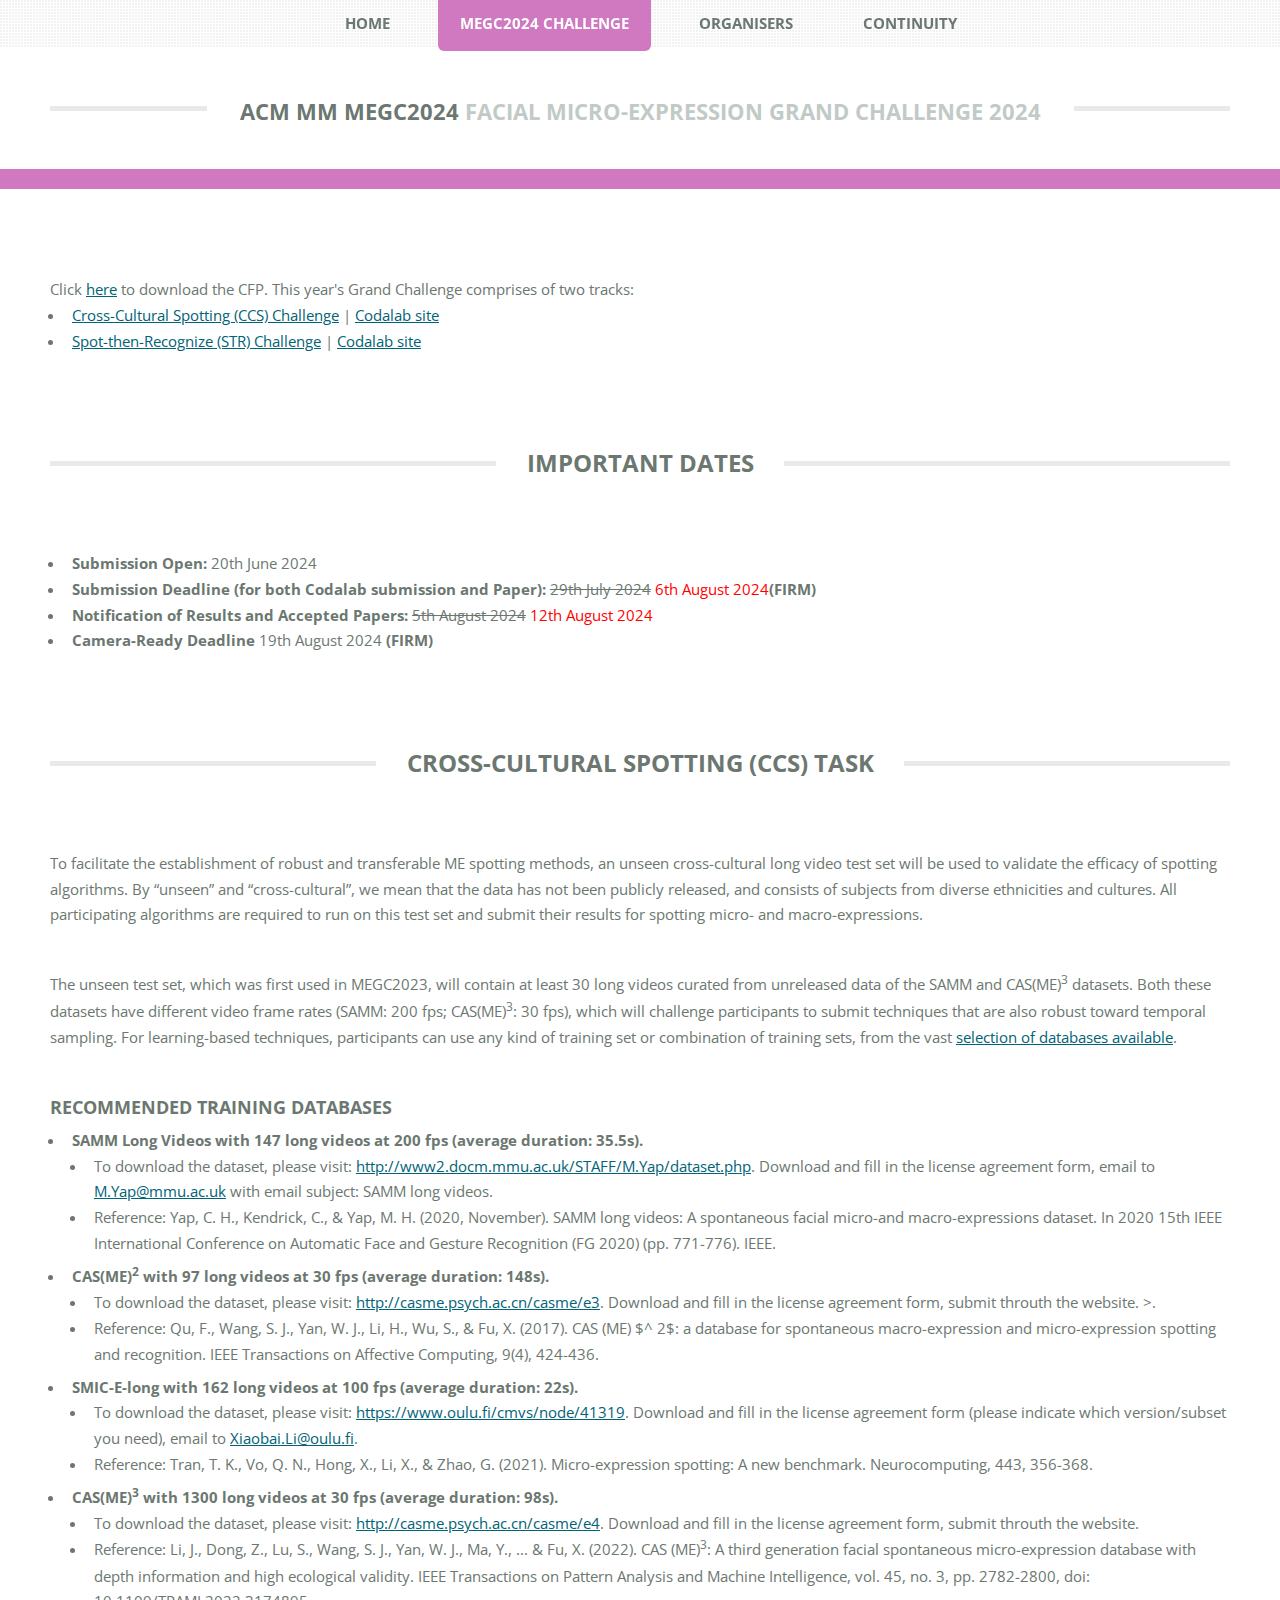
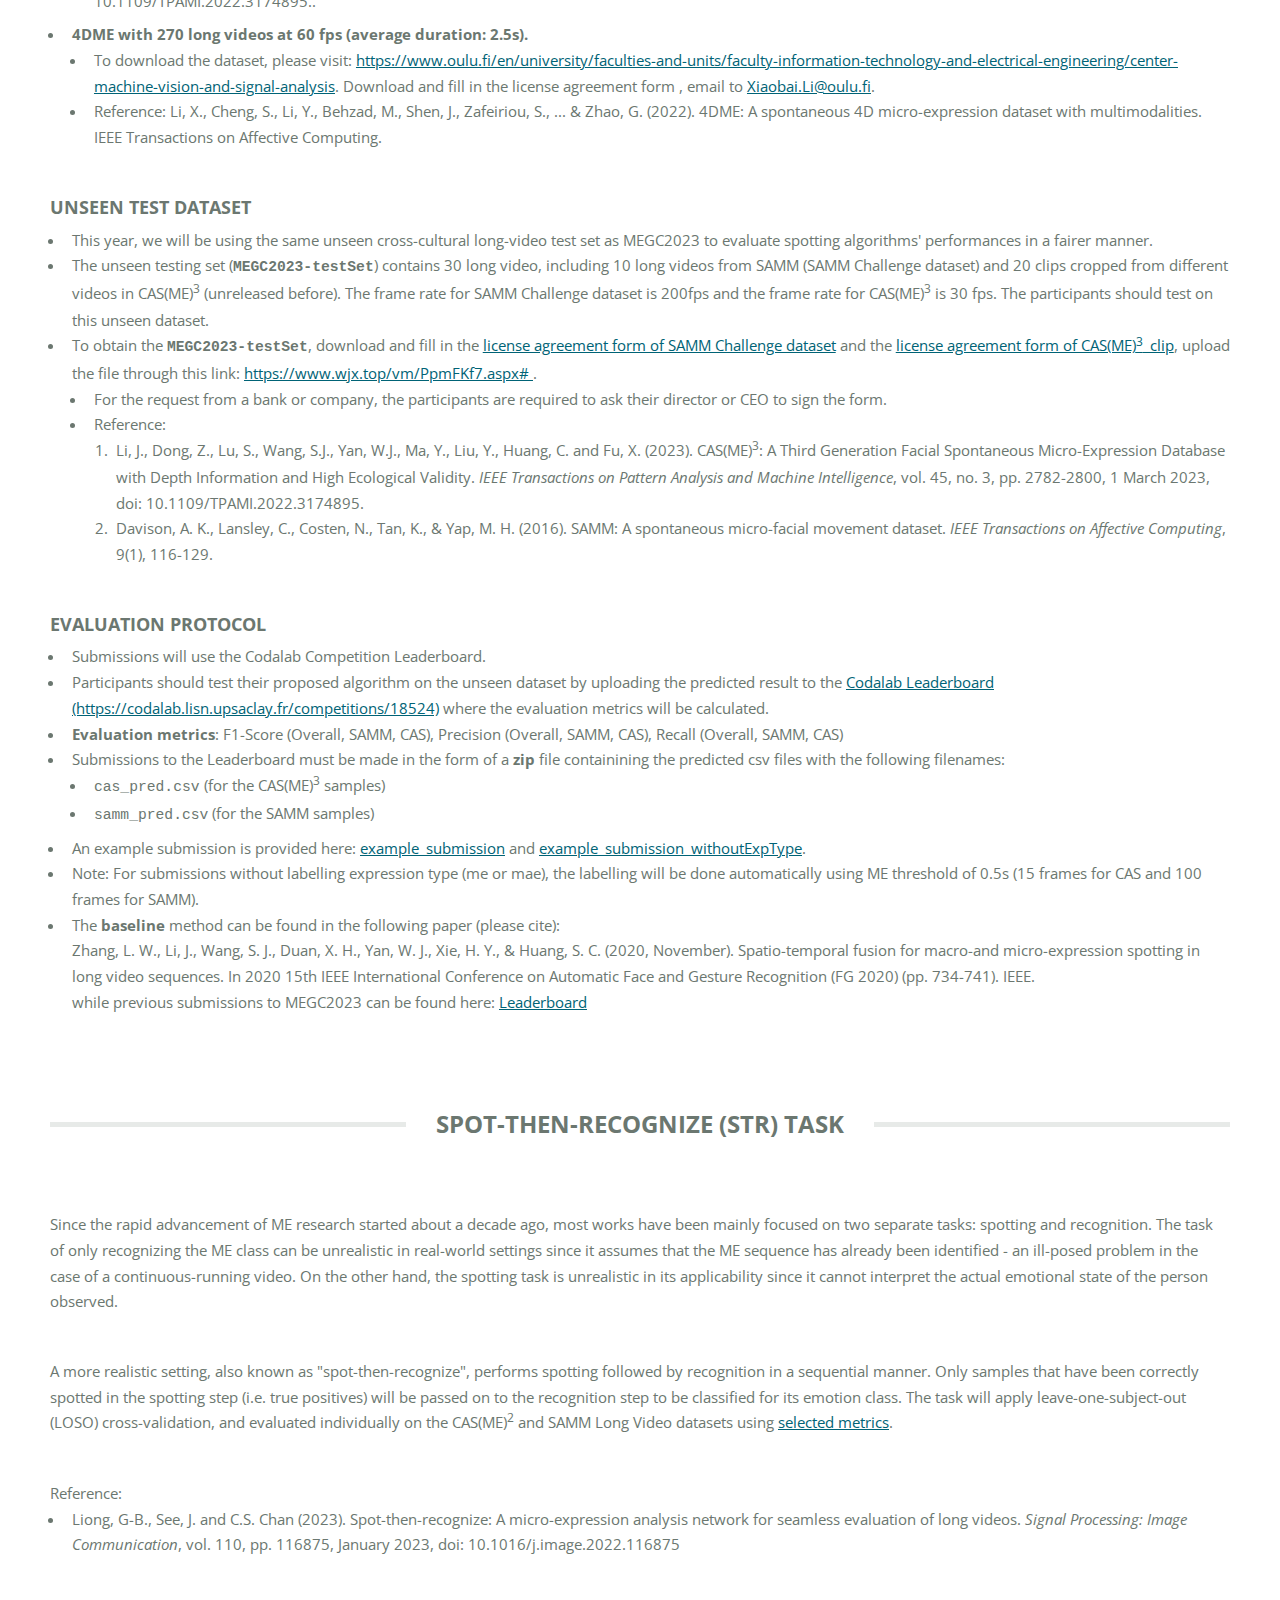
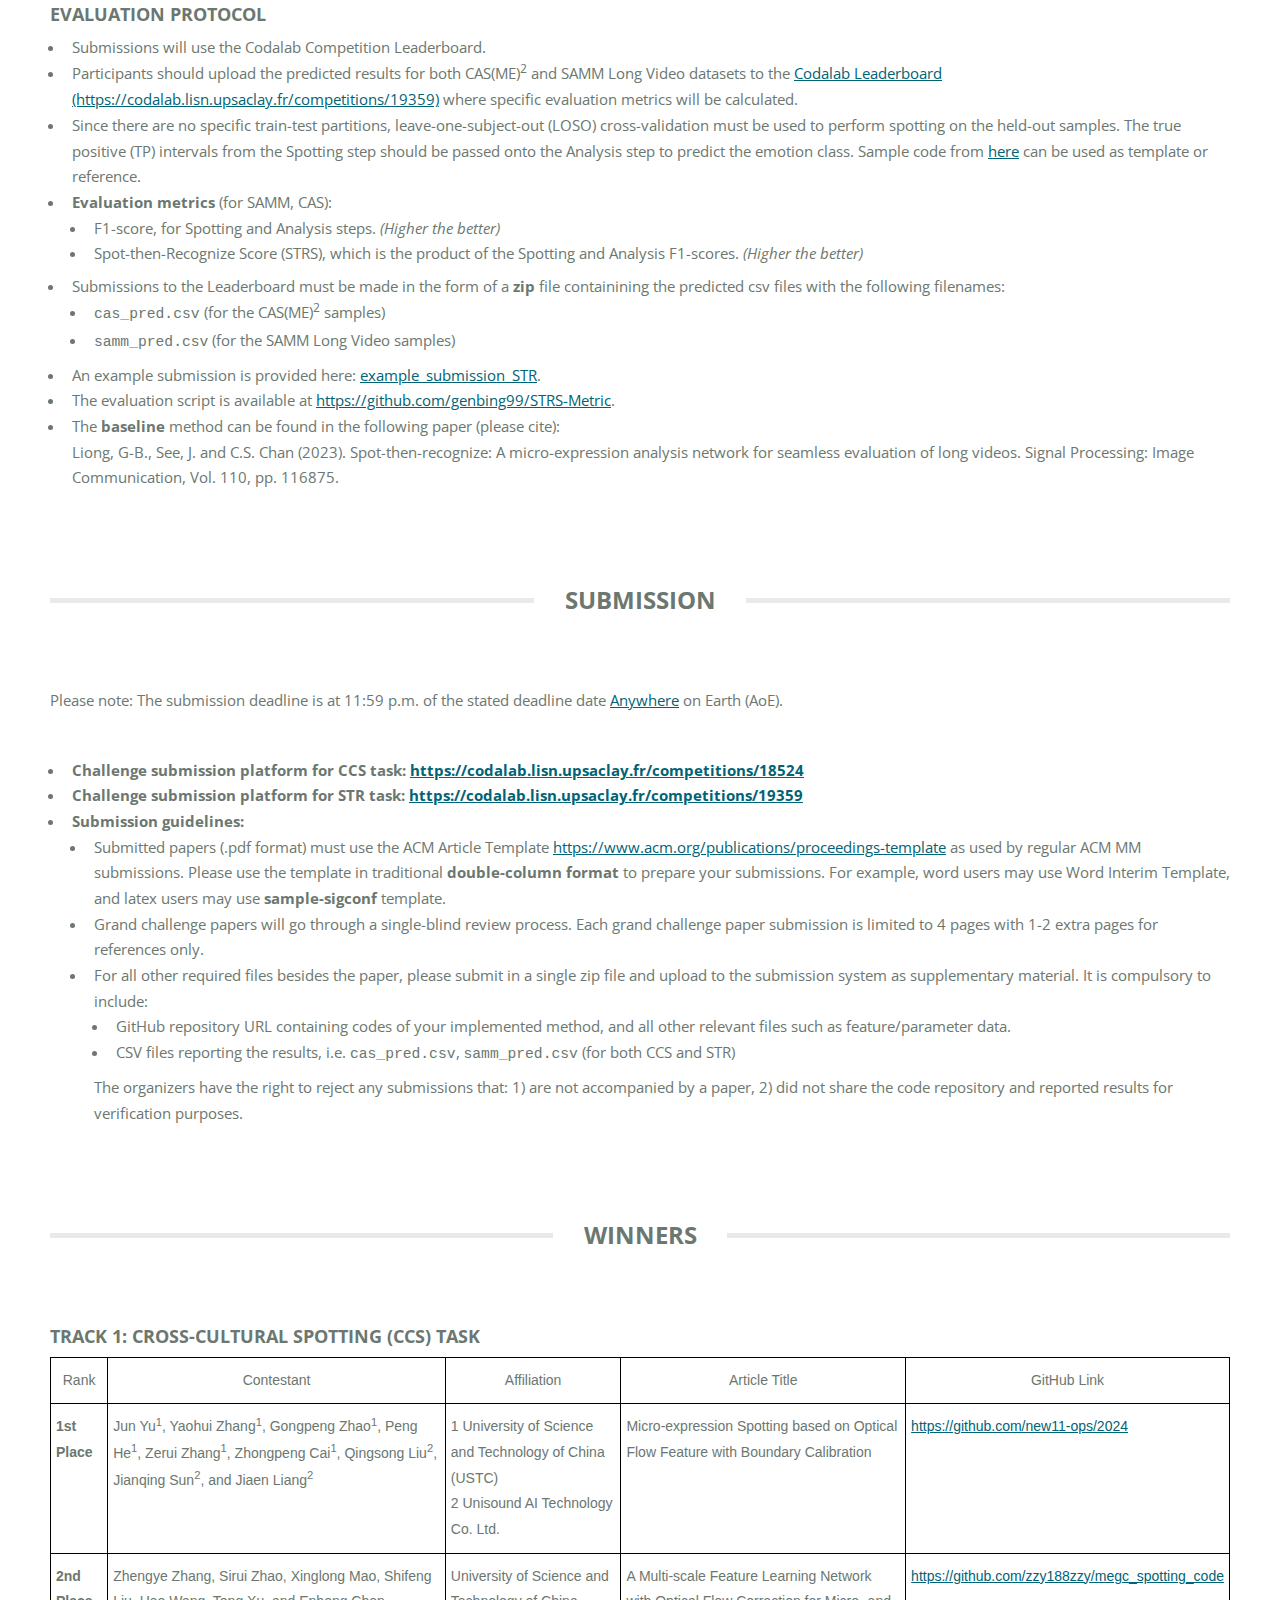
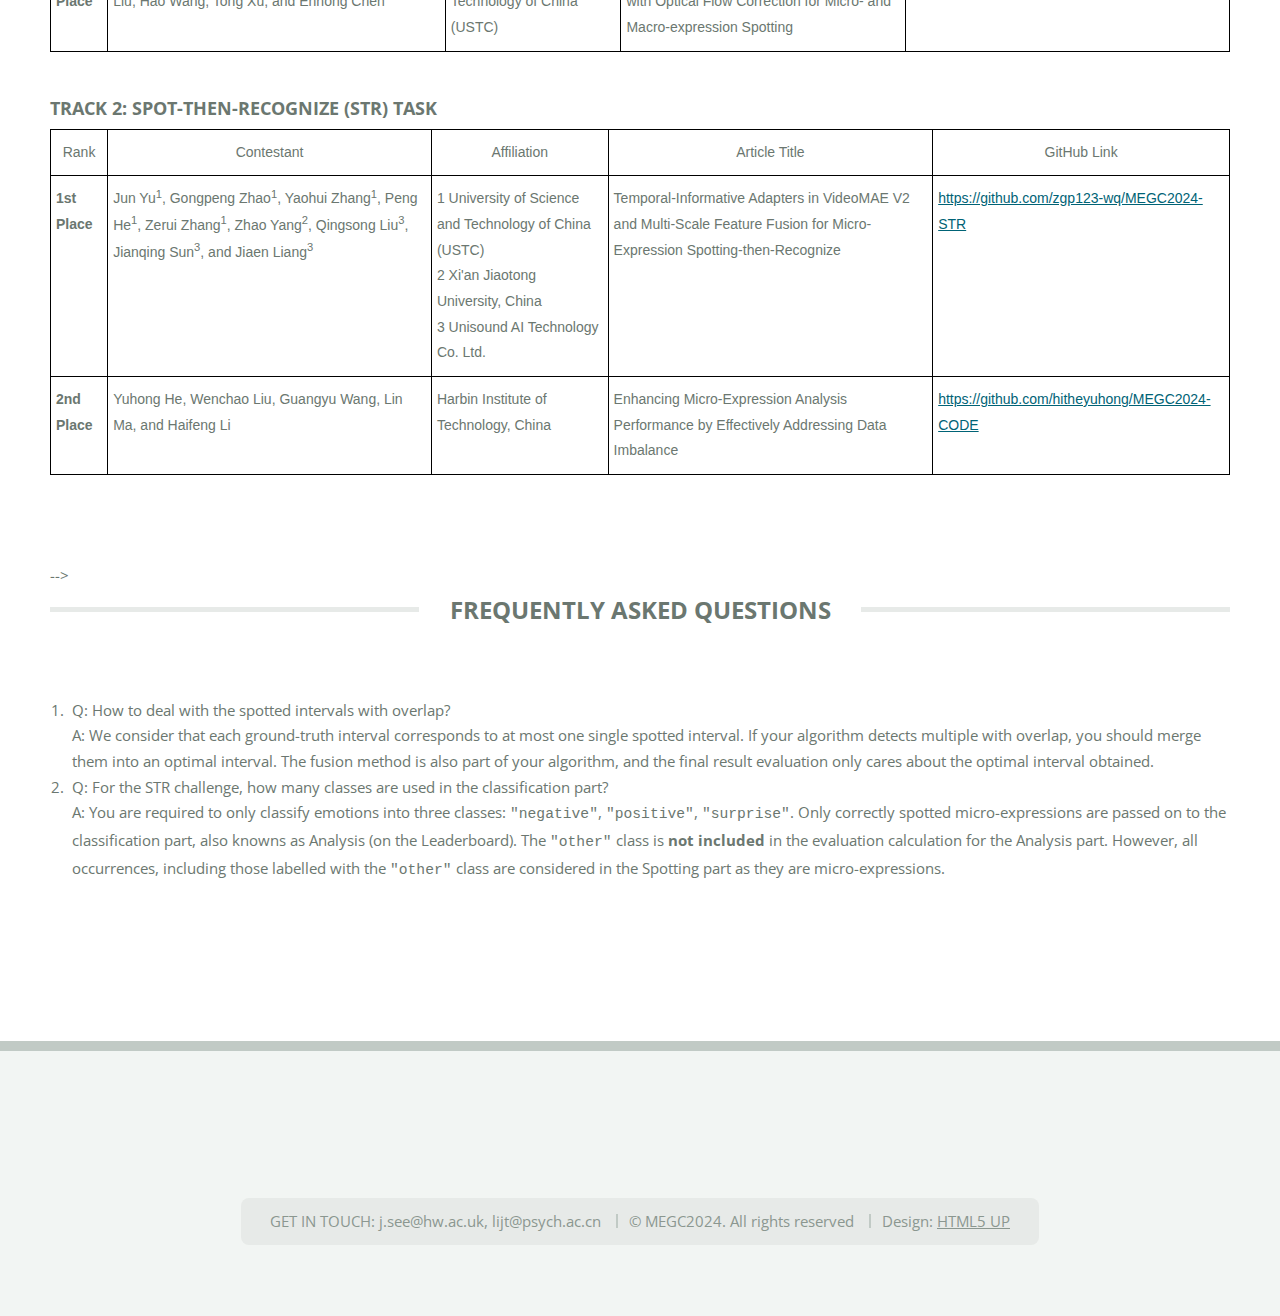
==== commit ab055994: "update winners" ====
--- a/challenge.html
+++ b/challenge.html
@@ -368,7 +368,7 @@
                  <h2 class="major"><span>Winners</span></h2><a name="winners"></a>
 
                  <h3>Track 1: Cross-Cultural Spotting (CCS) Task</h3>
-                <!--    
+                 
                 <style type="text/css">
                         .tg {
                             border-collapse: collapse;
@@ -426,7 +426,7 @@
                             vertical-align: bottom
                         }
                     </style> 
-                    -->
+                    
                  <table class = "tg">
                 <thead>
                     <tr>
@@ -488,6 +488,52 @@
             </tbody>
             </table>
 
+            <h3>Track 2: Spot-then-Recognize (STR) Task</h3>
+
+            <table class = "tg">
+                <thead>
+                    <tr>
+                        <th>Rank</th>
+                        <th>Contestant</th>
+                        <th>Affiliation</th>
+                        <th>Article Title</th>
+                        <th>GitHub Link</th>
+                    </tr>
+                </thead>
+                <tbody>
+                    <tr>
+                        <td><strong>1st Place</strong></td>
+                        <td>Jun Yu<sup>1</sup>, Gongpeng Zhao<sup>1</sup>, Yaohui Zhang<sup>1</sup>, Peng He<sup>1</sup>, Zerui Zhang<sup>1</sup>, Zhao Yang<sup>2</sup>, Qingsong Liu<sup>3</sup>, Jianqing Sun<sup>3</sup>, and Jiaen Liang<sup>3</sup>
+                </td>
+                        <td class = "cell">
+                        <div> 1 University of Science and Technology of China (USTC)
+                </div>
+                        <div>2 Xi'an Jiaotong University, China
+                </div>
+                        <div>3 Unisound AI Technology Co. Ltd.
+                </div>
+
+                </td>
+                    <td>Temporal-Informative Adapters in VideoMAE V2 and Multi-Scale Feature Fusion for Micro-Expression Spotting-then-Recognize
+                </td>
+                    <td><a href="https://github.com/zgp123-wq/MEGC2024-STR">https://github.com/zgp123-wq/MEGC2024-STR</a></td>
+                    </tr>
+
+                    <tr>
+                    <td><strong>2nd Place</strong></td>
+                    <td>Yuhong He, Wenchao Liu, Guangyu Wang, Lin Ma, and Haifeng Li
+                </td>
+                    <td >
+                        Harbin Institute of Technology, China
+                </td>
+                    <td>Enhancing Micro-Expression Analysis Performance by Effectively Addressing Data Imbalance
+
+                </td>
+                    <td><a href="https://github.com/hitheyuhong/MEGC2024-CODE">https://github.com/hitheyuhong/MEGC2024-CODE</a></td>
+                    </tr>
+
+                </tbody>
+            </table>
 
             </section>
             -->
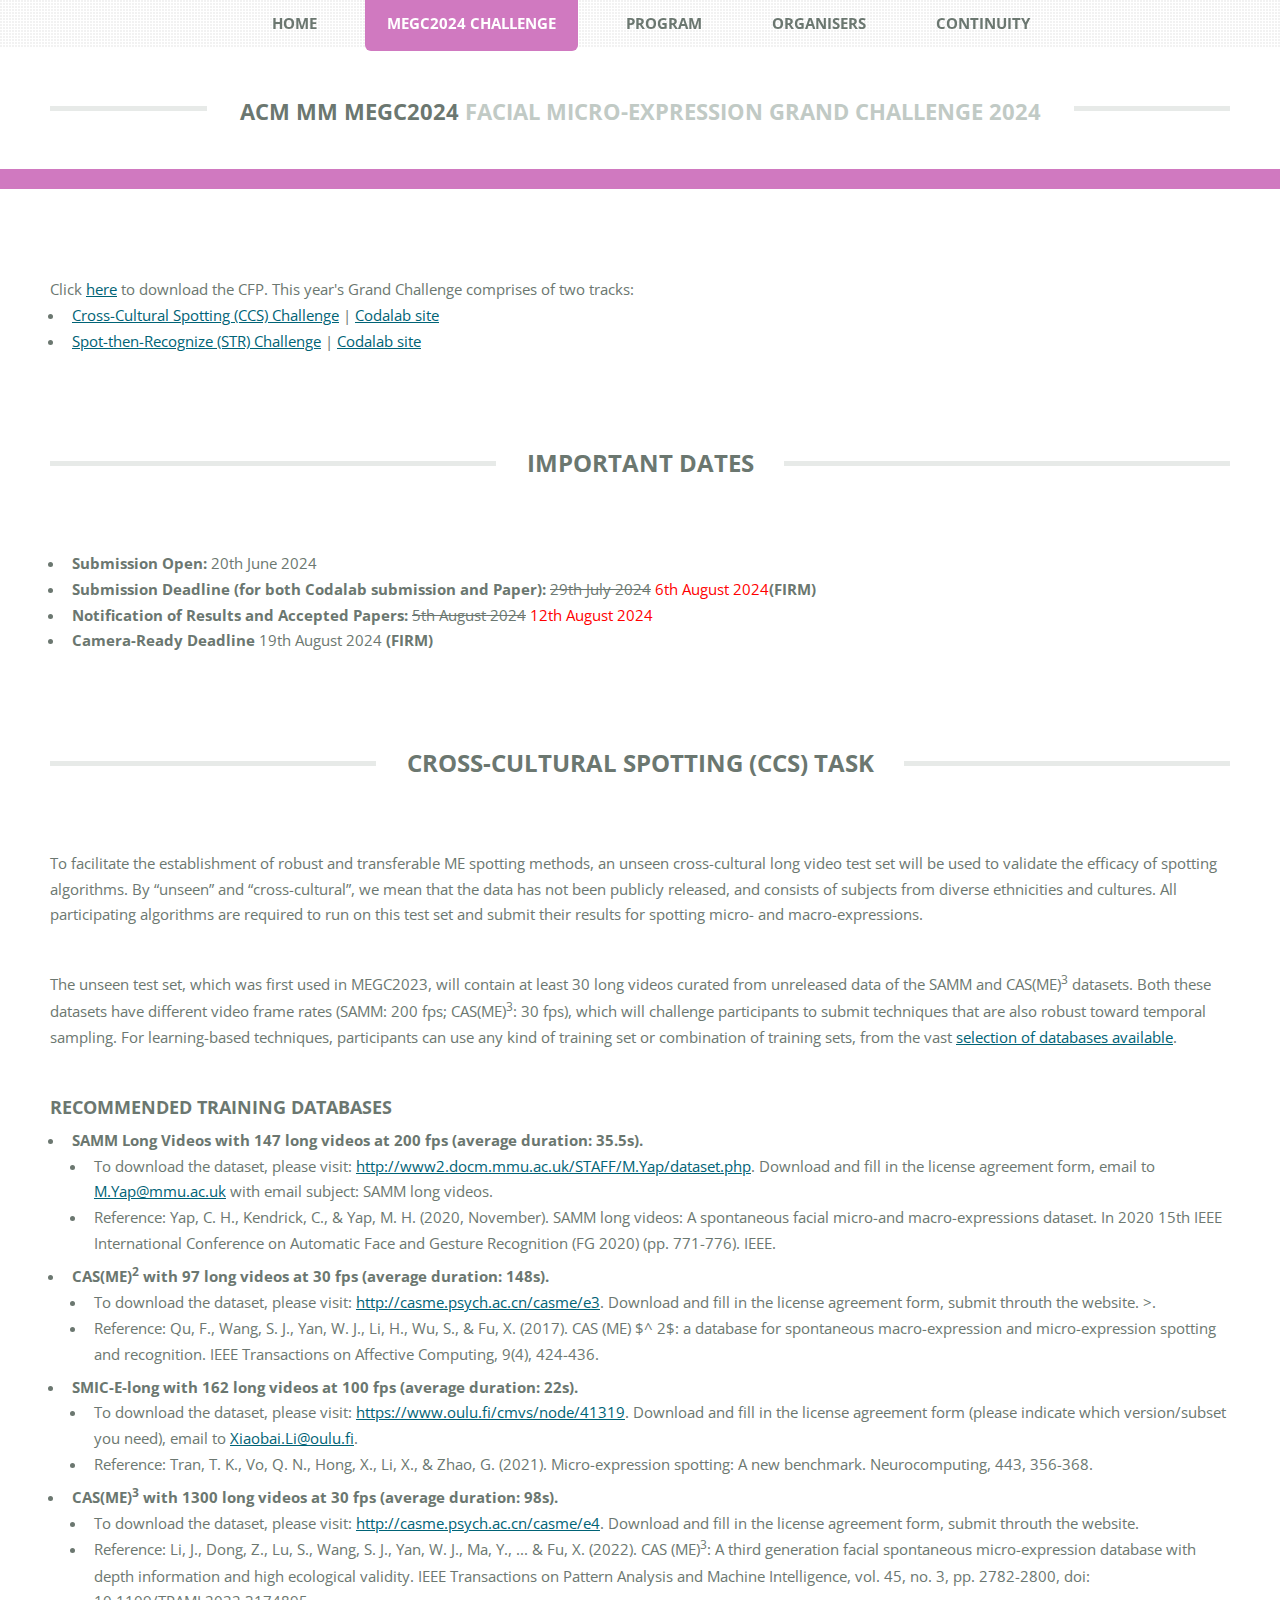
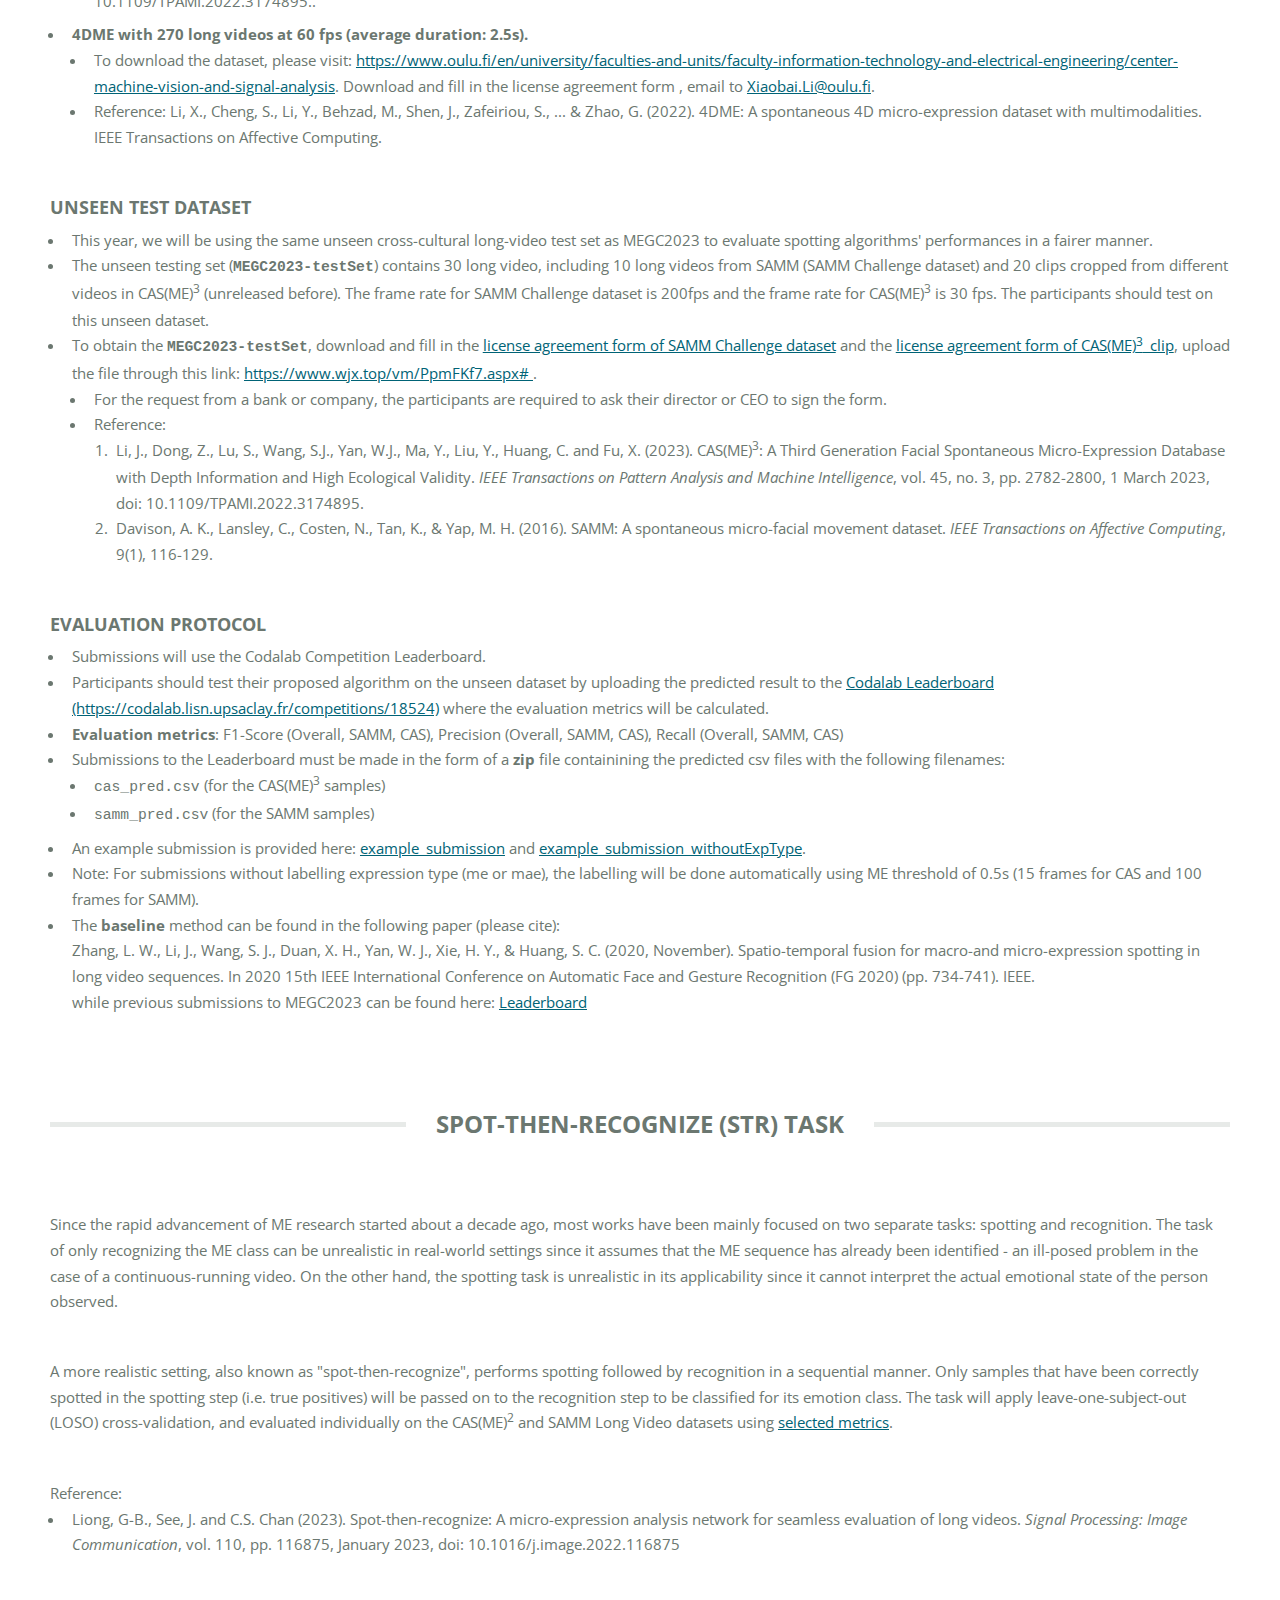
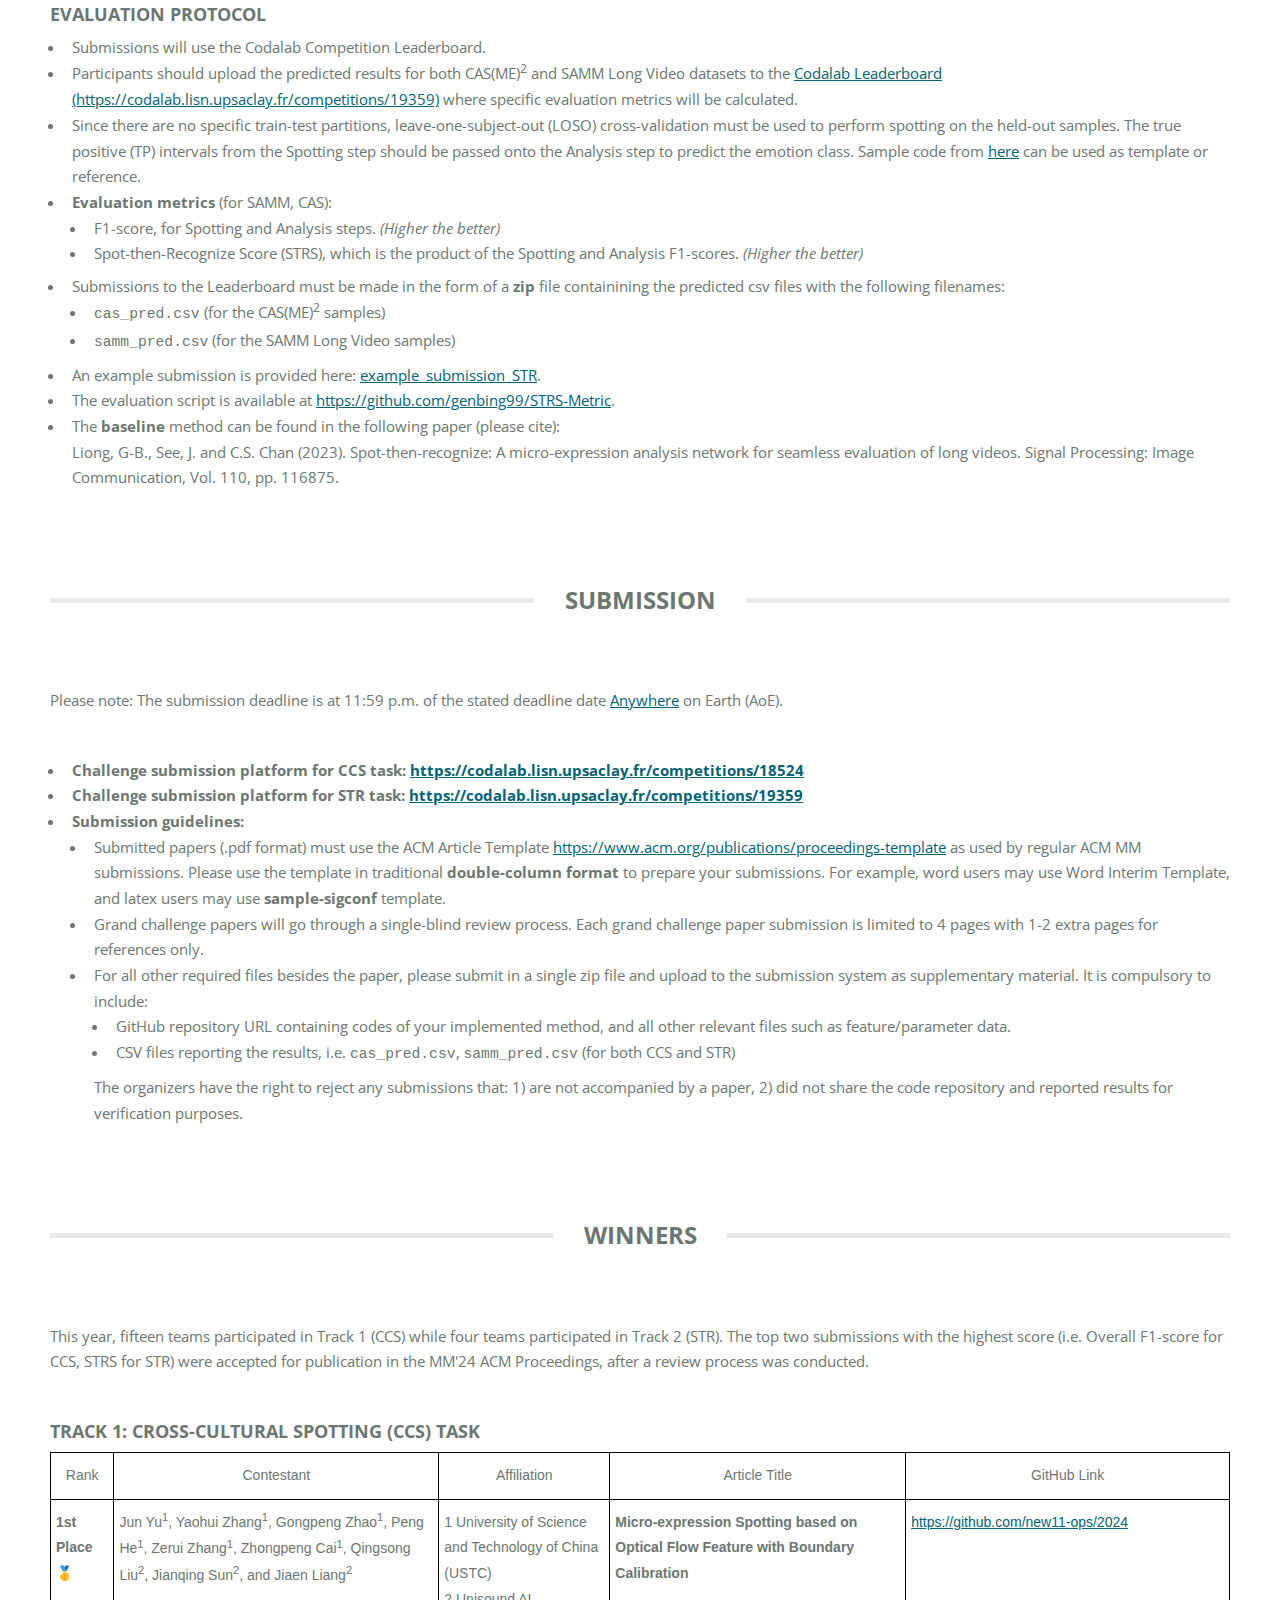
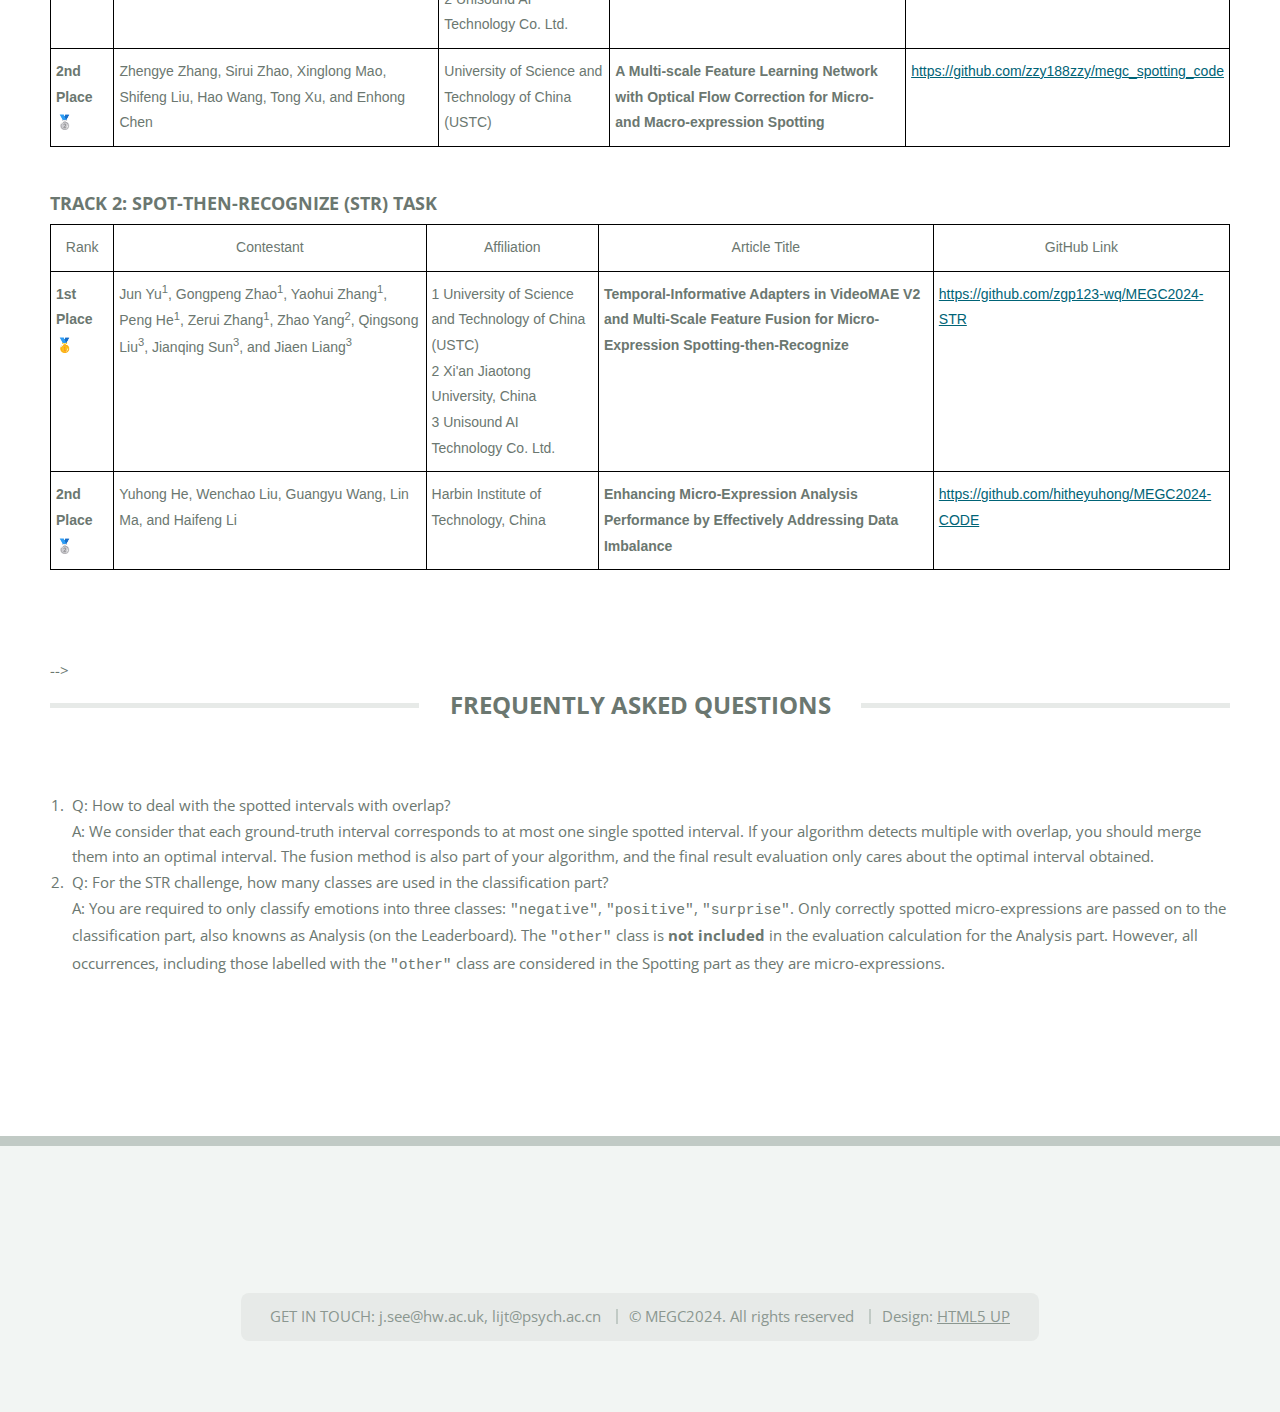
==== commit f870ebcc: "update program info" ====
--- a/challenge.html
+++ b/challenge.html
@@ -46,8 +46,8 @@
                     <li><a href="challenge.html#winners">Winners</a></li>
                 </ul>
             </li>
-            <!-- <li><a href="workshop.html">FME2023 Workshop</a></li>
-            <li><a href="program.html">Program</a></li>-->
+            <!-- <li><a href="workshop.html">FME2023 Workshop</a></li> -->
+            <li><a href="program.html">Program</a></li>
             <li><a href="organisers.html">Organisers</a></li>
             <li><a href="review.html">Continuity</a></li>
         </ul>
@@ -367,6 +367,10 @@
             <section>
                  <h2 class="major"><span>Winners</span></h2><a name="winners"></a>
 
+                <p>This year, fifteen teams participated in Track 1 (CCS) while four teams participated in Track 2 (STR). The top two submissions with the highest score 
+                    (i.e. Overall F1-score for CCS, STRS for STR) were accepted for publication in the MM'24 ACM Proceedings, after a review process was conducted.
+                </p>
+
                  <h3>Track 1: Cross-Cultural Spotting (CCS) Task</h3>
                  
                 <style type="text/css">
@@ -439,7 +443,7 @@
                 </thead>
                 <tbody>
                     <tr>
-                        <td><strong>1st Place</strong></td>
+                        <td><strong>1st Place</strong> 🥇</td>
                         <td>Jun Yu<sup>1</sup>, Yaohui Zhang<sup>1</sup>, Gongpeng Zhao<sup>1</sup>, Peng He<sup>1</sup>, Zerui Zhang<sup>1</sup>, Zhongpeng Cai<sup>1</sup>, Qingsong Liu<sup>2</sup>, Jianqing Sun<sup>2</sup>, and Jiaen Liang<sup>2</sup>
                 </td>
                         <td class = "cell">
@@ -449,42 +453,23 @@
                 </div>
 
                 </td>
-                    <td>Micro-expression Spotting based on Optical Flow Feature with Boundary Calibration
+                    <td><b>Micro-expression Spotting based on Optical Flow Feature with Boundary Calibration</b>
                 </td>
                     <td><a href="https://github.com/new11-ops/2024">https://github.com/new11-ops/2024</a></td>
                     </tr>
                     <tr>
-                        <td><strong>2nd Place</strong></td>
+                        <td><strong>2nd Place</strong> 🥈</td>
                     <td>Zhengye Zhang, Sirui Zhao, Xinglong Mao, Shifeng Liu, Hao Wang, Tong Xu, and Enhong Chen
                 </td>
                     <td >
                         University of Science and Technology of China (USTC)
 
                 </td>
-                    <td>A Multi-scale Feature Learning Network with Optical Flow Correction for Micro- and Macro-expression Spotting
+                    <td><b>A Multi-scale Feature Learning Network with Optical Flow Correction for Micro- and Macro-expression Spotting</b>
 
                 </td>
                     <td><a href="https://github.com/zzy188zzy/megc_spotting_code">https://github.com/zzy188zzy/megc_spotting_code</a></td>
                     </tr>
-    <!--
-    <tr>
-        <td><strong>3rd Place</strong></td>
-      <td>Jun Yu<sup>1</sup>, Zhongpeng Cai<sup>1</sup>, Shenshen Du<sup>1</sup>, Xiaxin Shen<sup>1</sup>, Lei Wang<sup>1</sup>, and Fang Gao<sup>2</sup>
-
- <td class = "cell">
-          <div> 1 University of Science and Technology of China
-</div>
-           <div>2 Guangxi University
- </div>
-
-
-</td>
-      <td><a href="https://doi.org/10.1145/3581783.3612861">Efficient Micro-Expression Spotting Based on Main Directional Mean Optical Flow Feature</a>
-
-</td>
-      <td><a href="https://github.com/CZP-1/MEGC2023-3rd">https://github.com/CZP-1/MEGC2023-3rd</a></td>
-    </tr>
-    -->
             </tbody>
             </table>
 
@@ -502,7 +487,7 @@
                 </thead>
                 <tbody>
                     <tr>
-                        <td><strong>1st Place</strong></td>
+                        <td><strong>1st Place</strong> 🥇</td>
                         <td>Jun Yu<sup>1</sup>, Gongpeng Zhao<sup>1</sup>, Yaohui Zhang<sup>1</sup>, Peng He<sup>1</sup>, Zerui Zhang<sup>1</sup>, Zhao Yang<sup>2</sup>, Qingsong Liu<sup>3</sup>, Jianqing Sun<sup>3</sup>, and Jiaen Liang<sup>3</sup>
                 </td>
                         <td class = "cell">
@@ -514,19 +499,19 @@
                 </div>
 
                 </td>
-                    <td>Temporal-Informative Adapters in VideoMAE V2 and Multi-Scale Feature Fusion for Micro-Expression Spotting-then-Recognize
+                    <td><b>Temporal-Informative Adapters in VideoMAE V2 and Multi-Scale Feature Fusion for Micro-Expression Spotting-then-Recognize</b>
                 </td>
                     <td><a href="https://github.com/zgp123-wq/MEGC2024-STR">https://github.com/zgp123-wq/MEGC2024-STR</a></td>
                     </tr>
 
                     <tr>
-                    <td><strong>2nd Place</strong></td>
+                    <td><strong>2nd Place</strong> 🥈</td>
                     <td>Yuhong He, Wenchao Liu, Guangyu Wang, Lin Ma, and Haifeng Li
                 </td>
                     <td >
                         Harbin Institute of Technology, China
                 </td>
-                    <td>Enhancing Micro-Expression Analysis Performance by Effectively Addressing Data Imbalance
+                    <td><b>Enhancing Micro-Expression Analysis Performance by Effectively Addressing Data Imbalance</b>
 
                 </td>
                     <td><a href="https://github.com/hitheyuhong/MEGC2024-CODE">https://github.com/hitheyuhong/MEGC2024-CODE</a></td>
